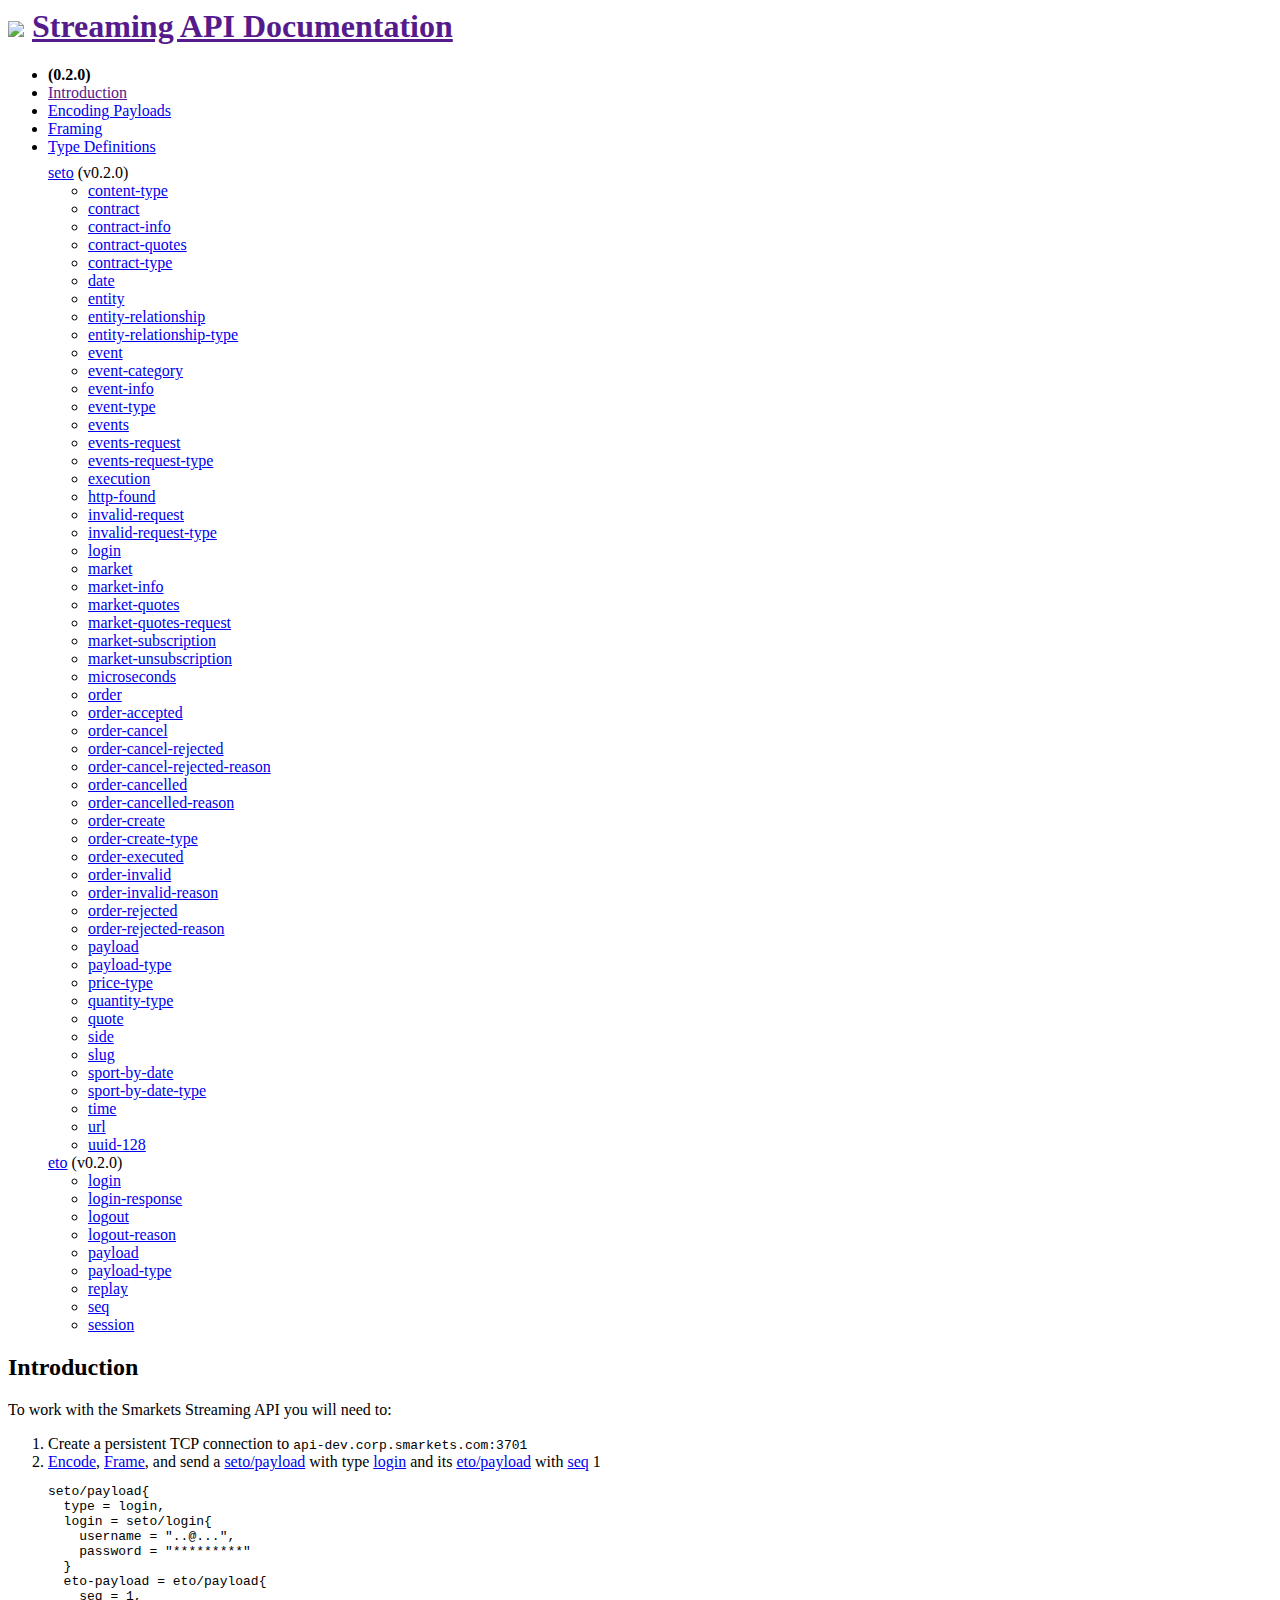
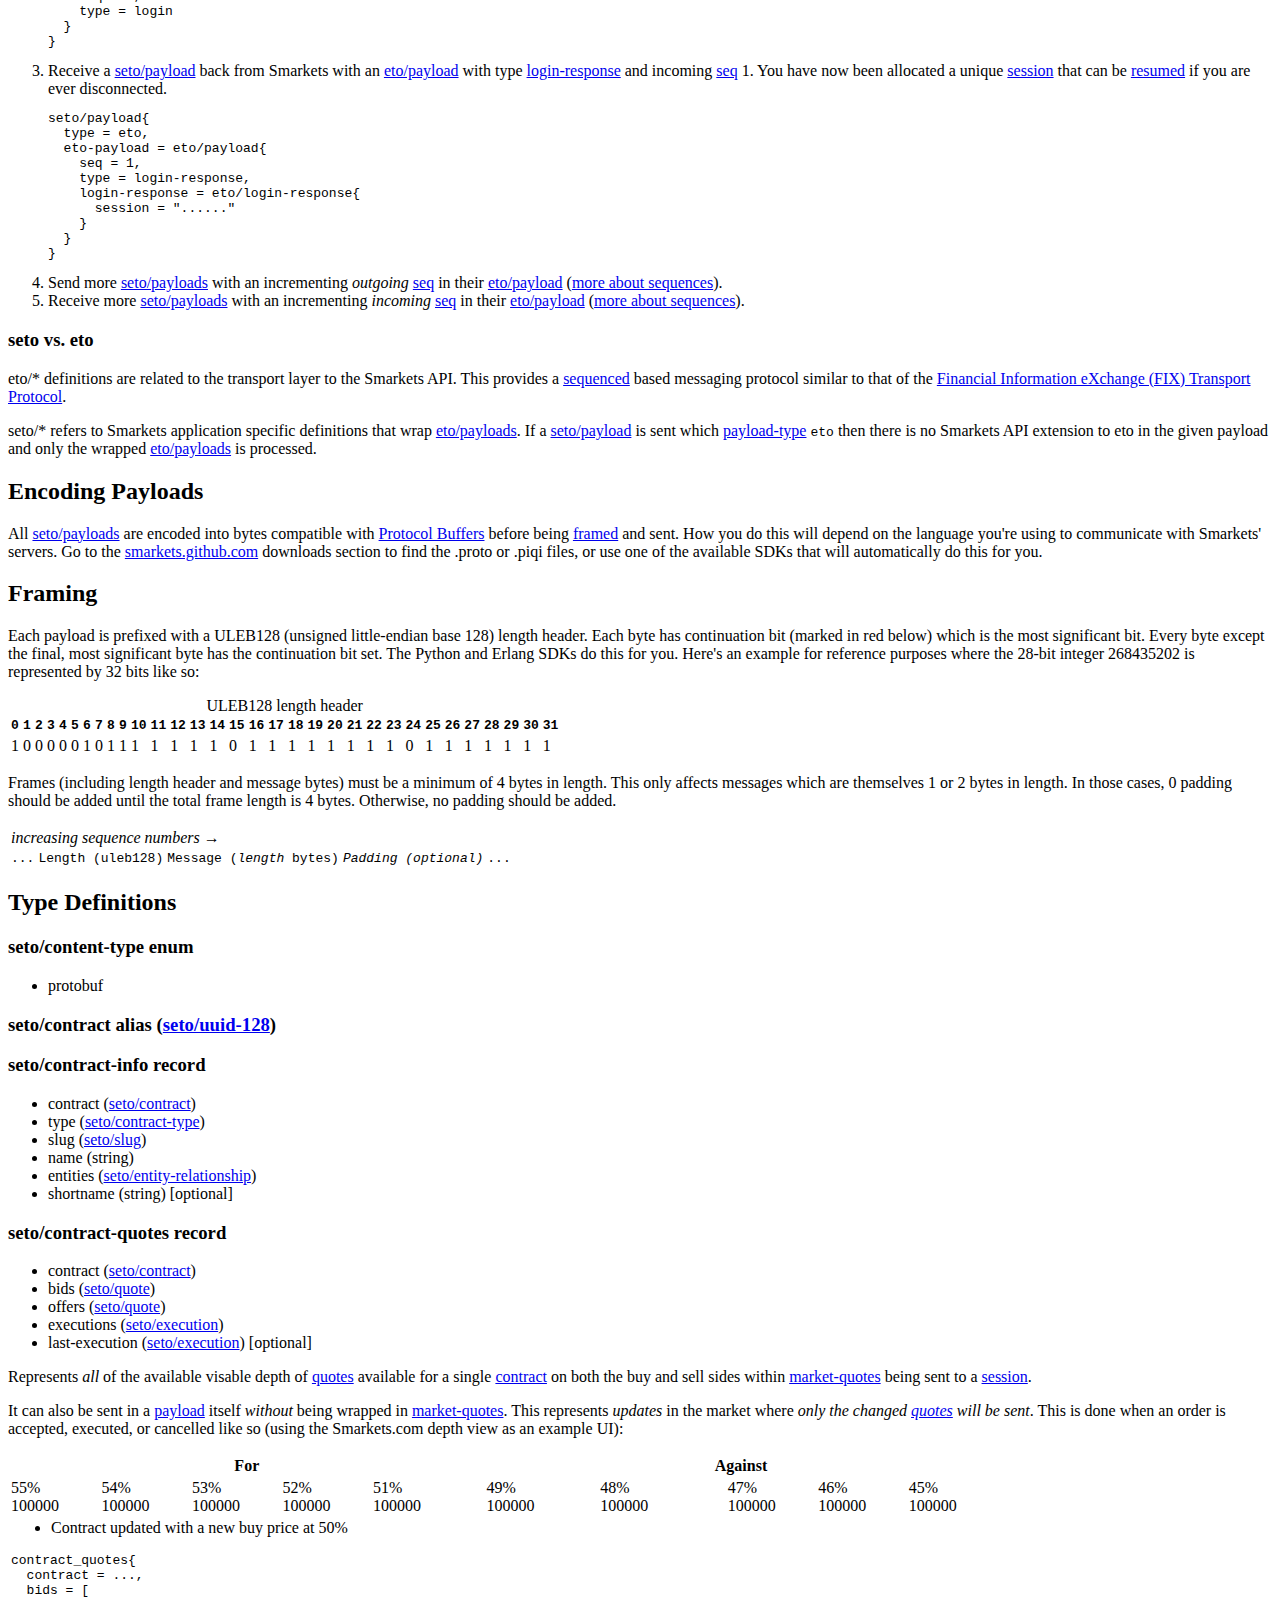
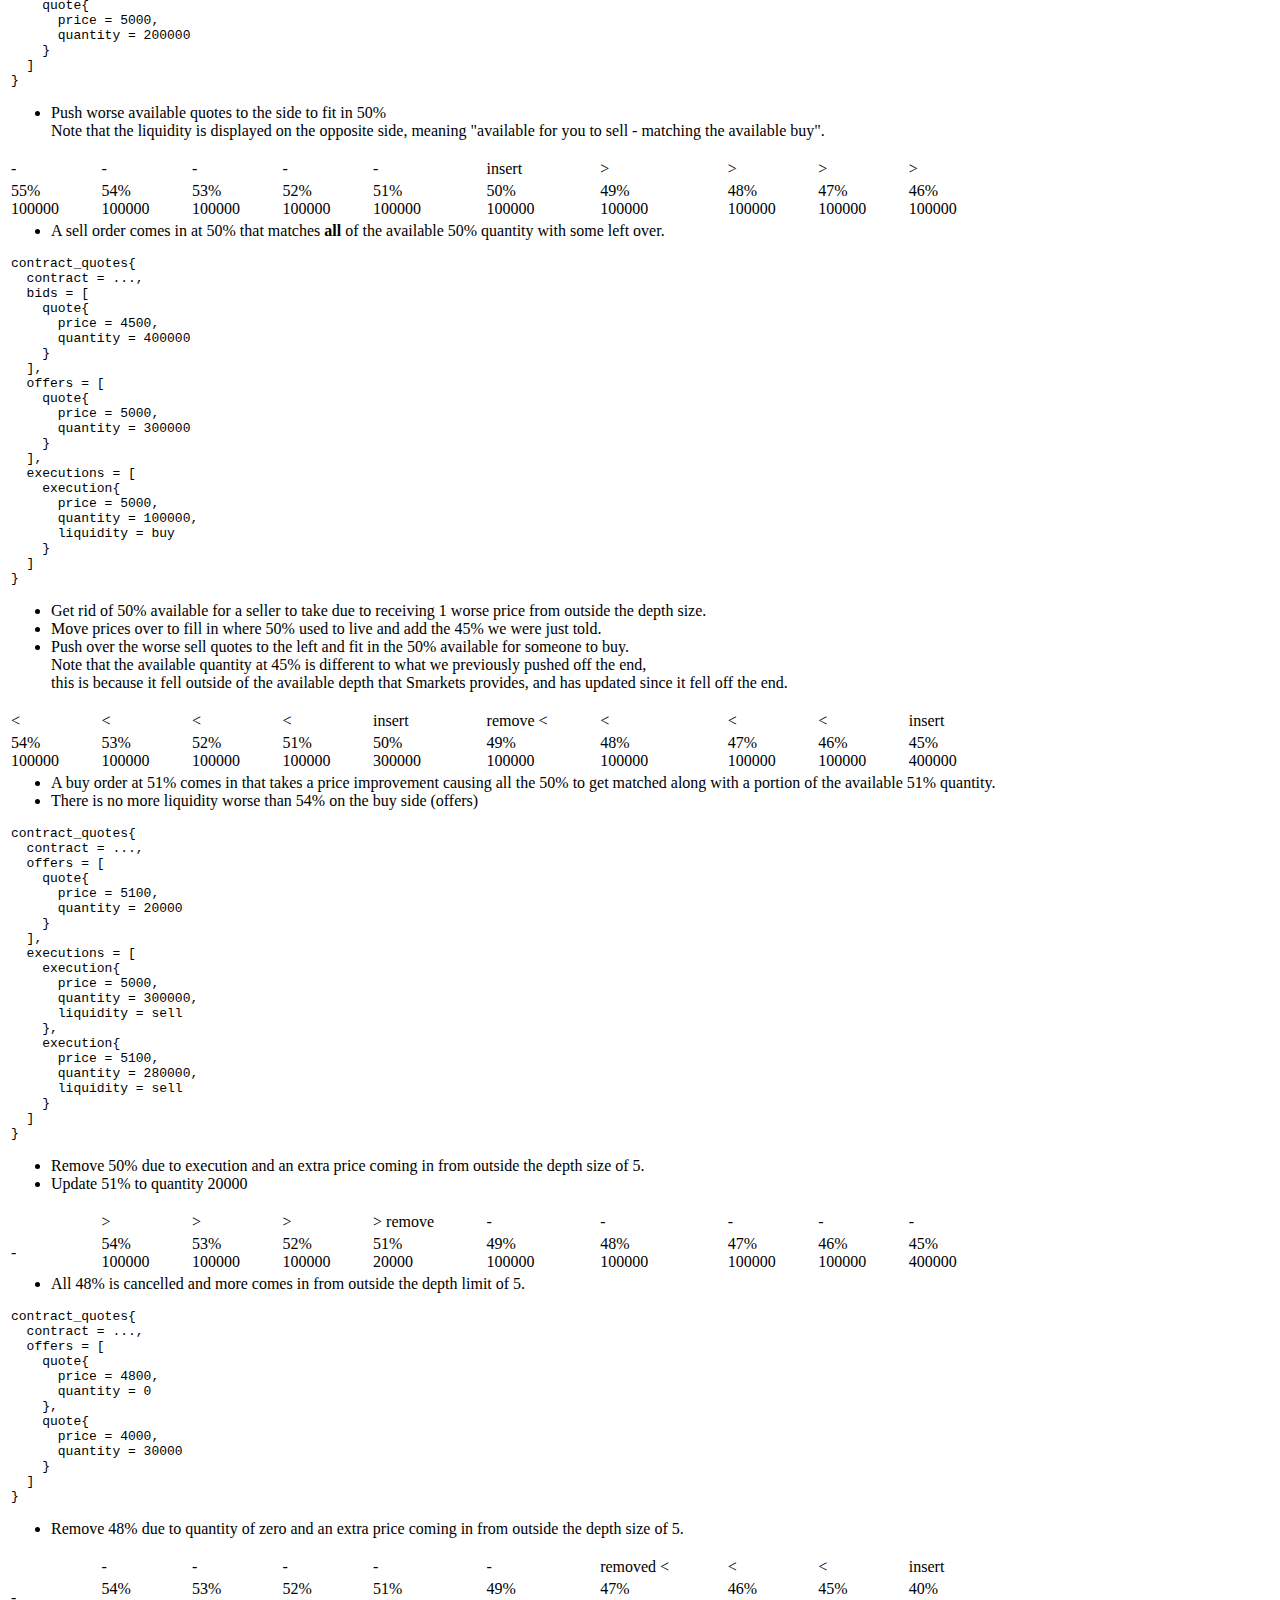
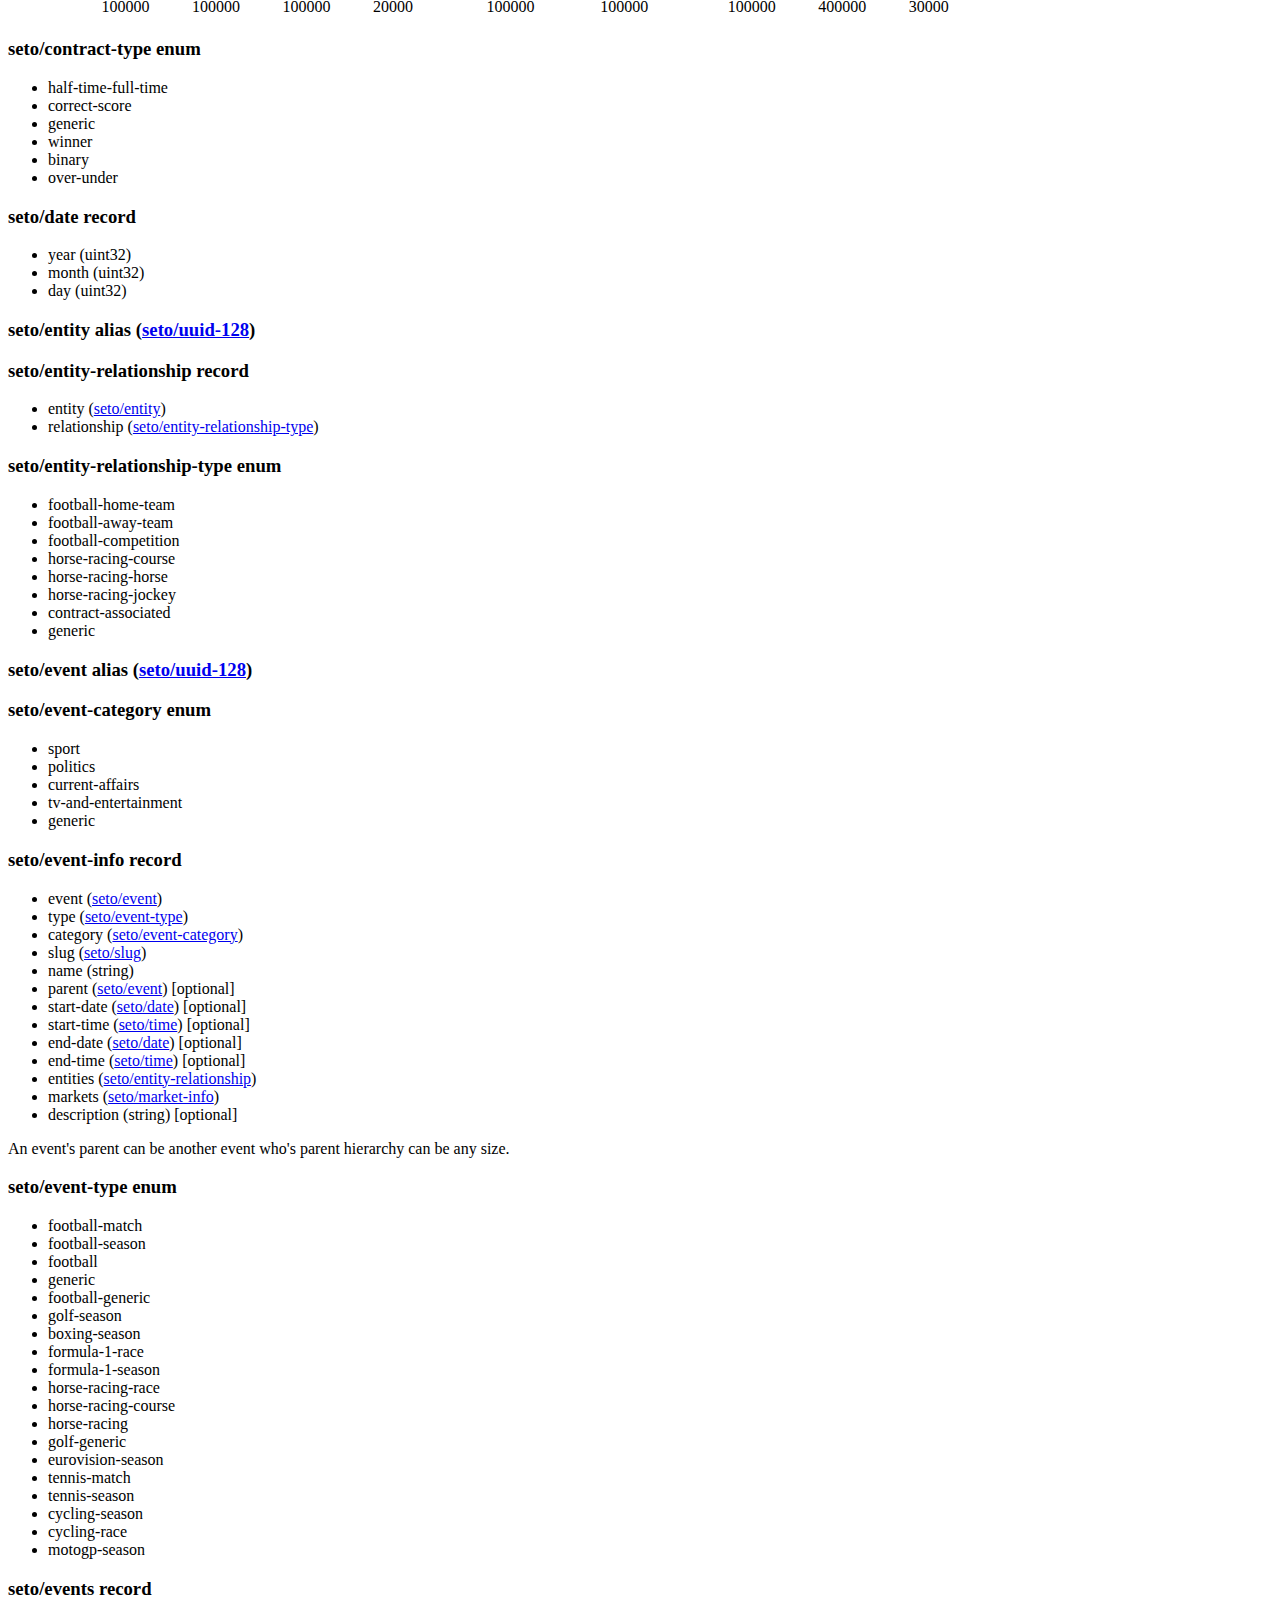
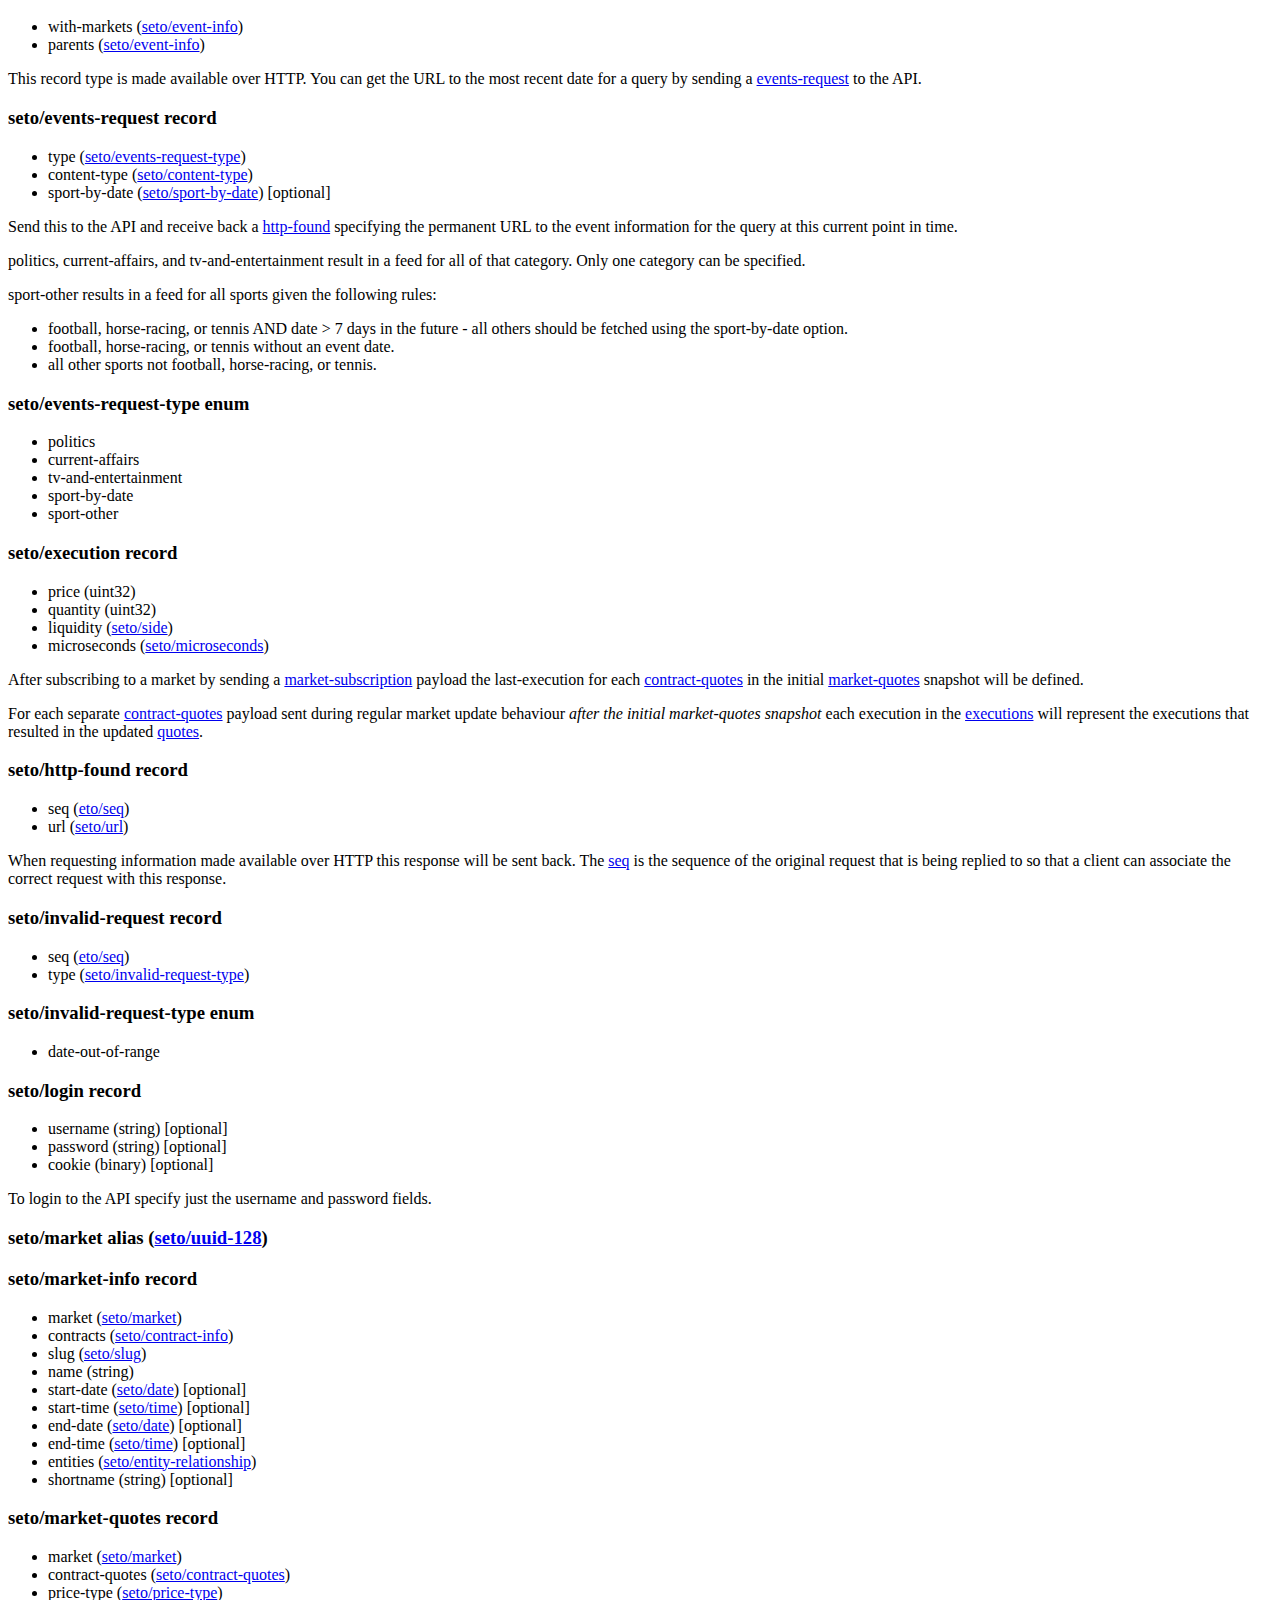
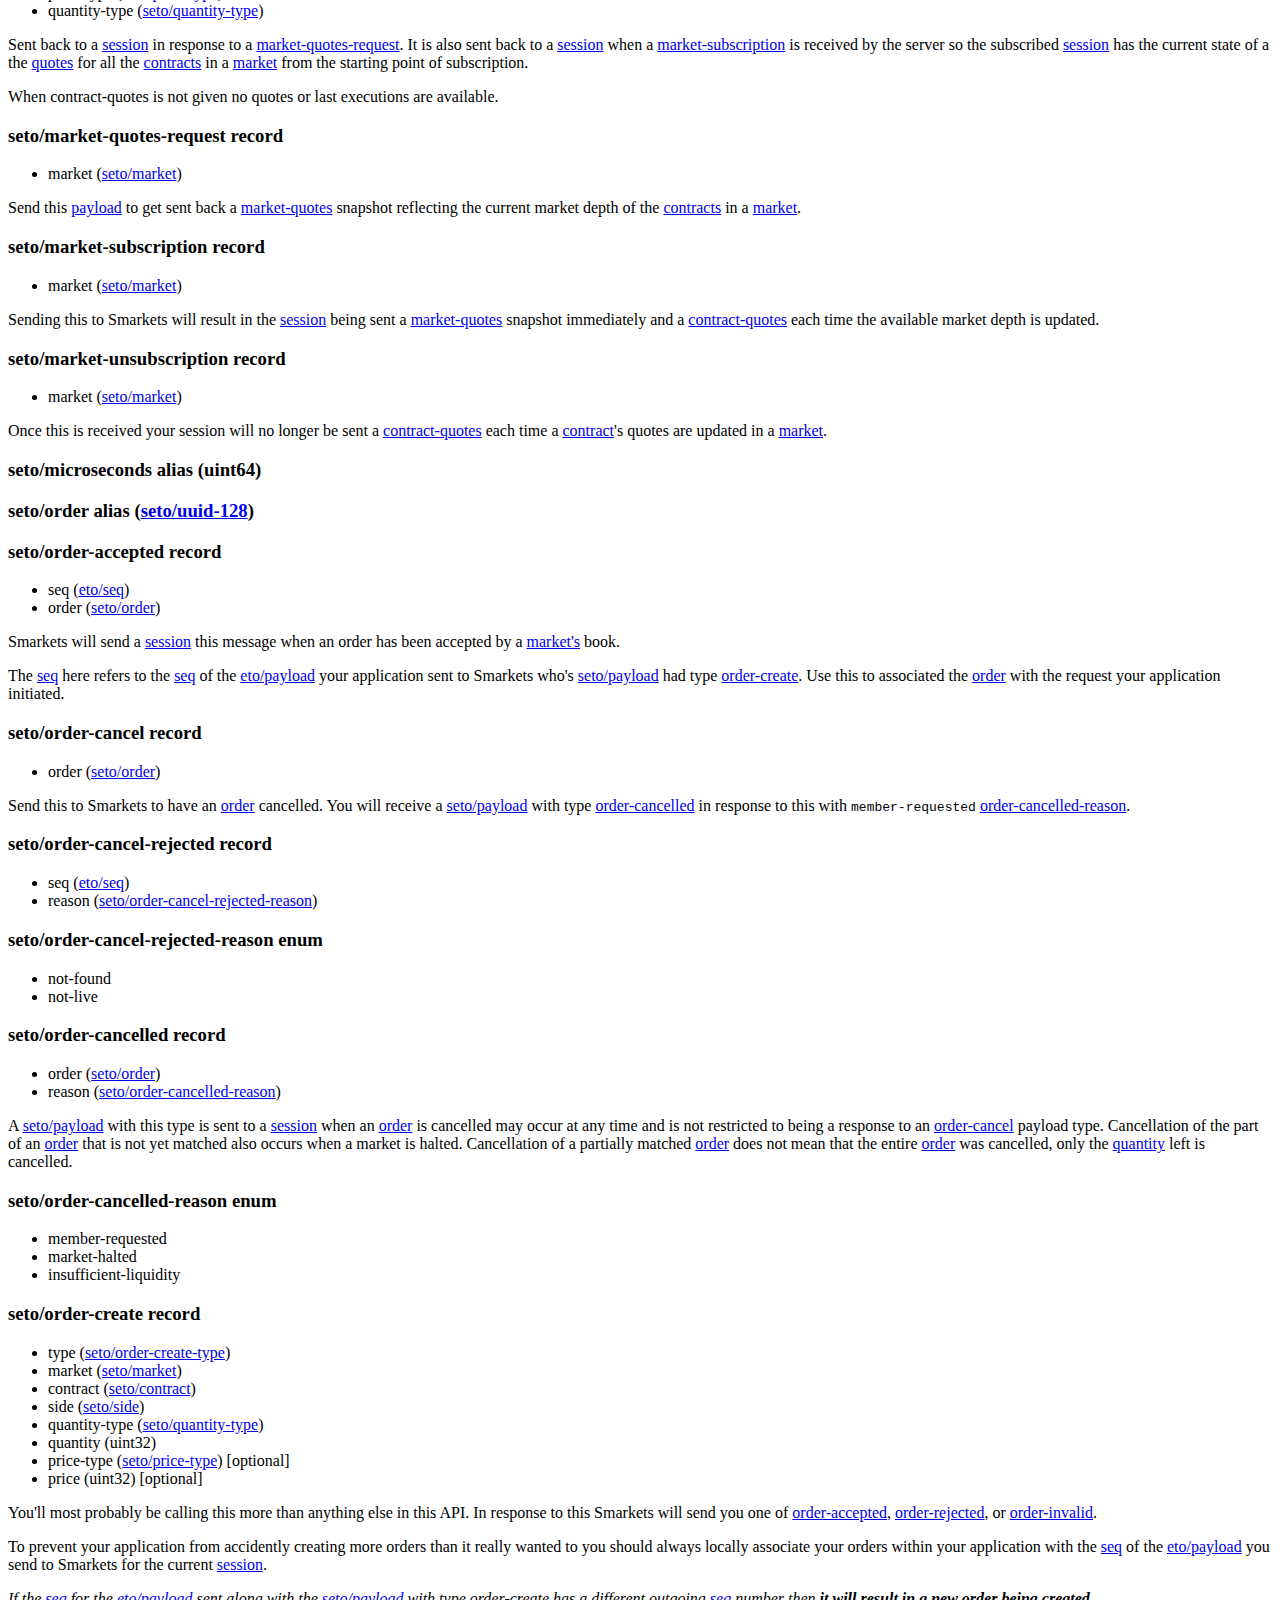
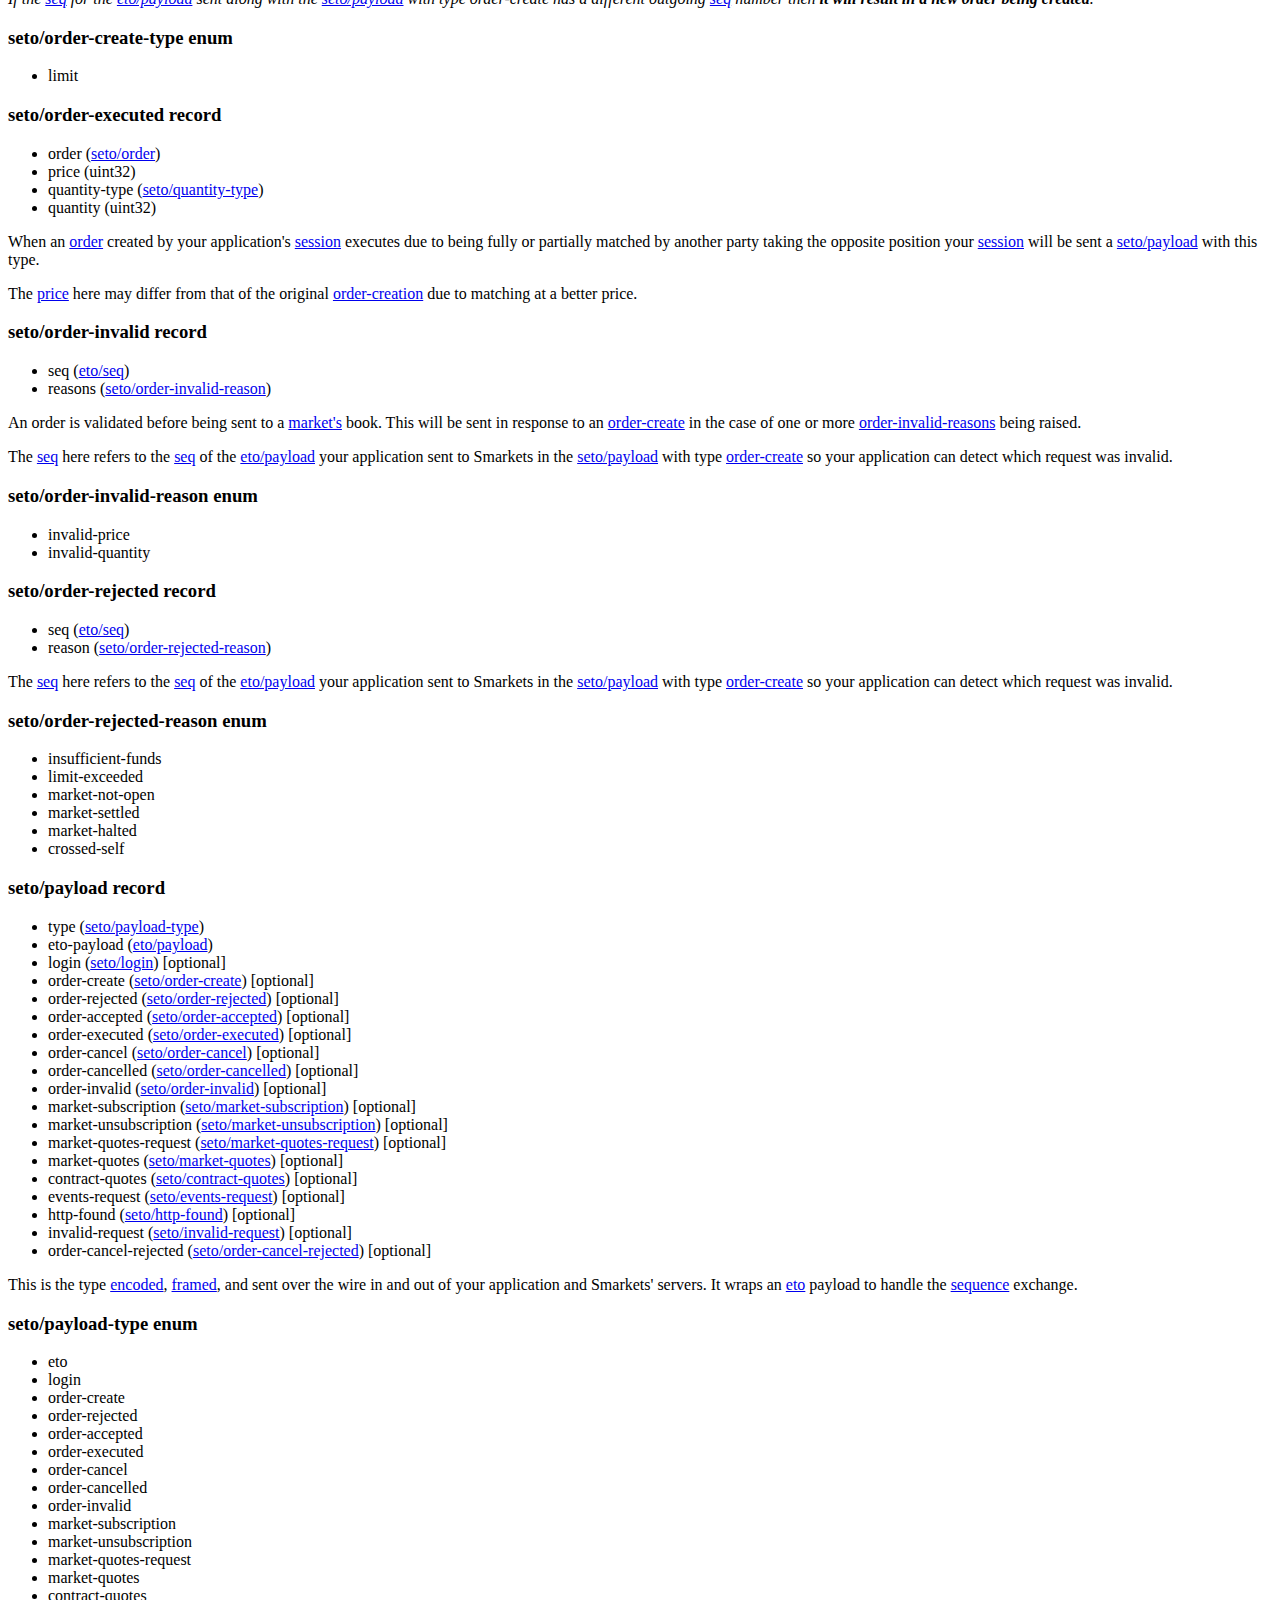
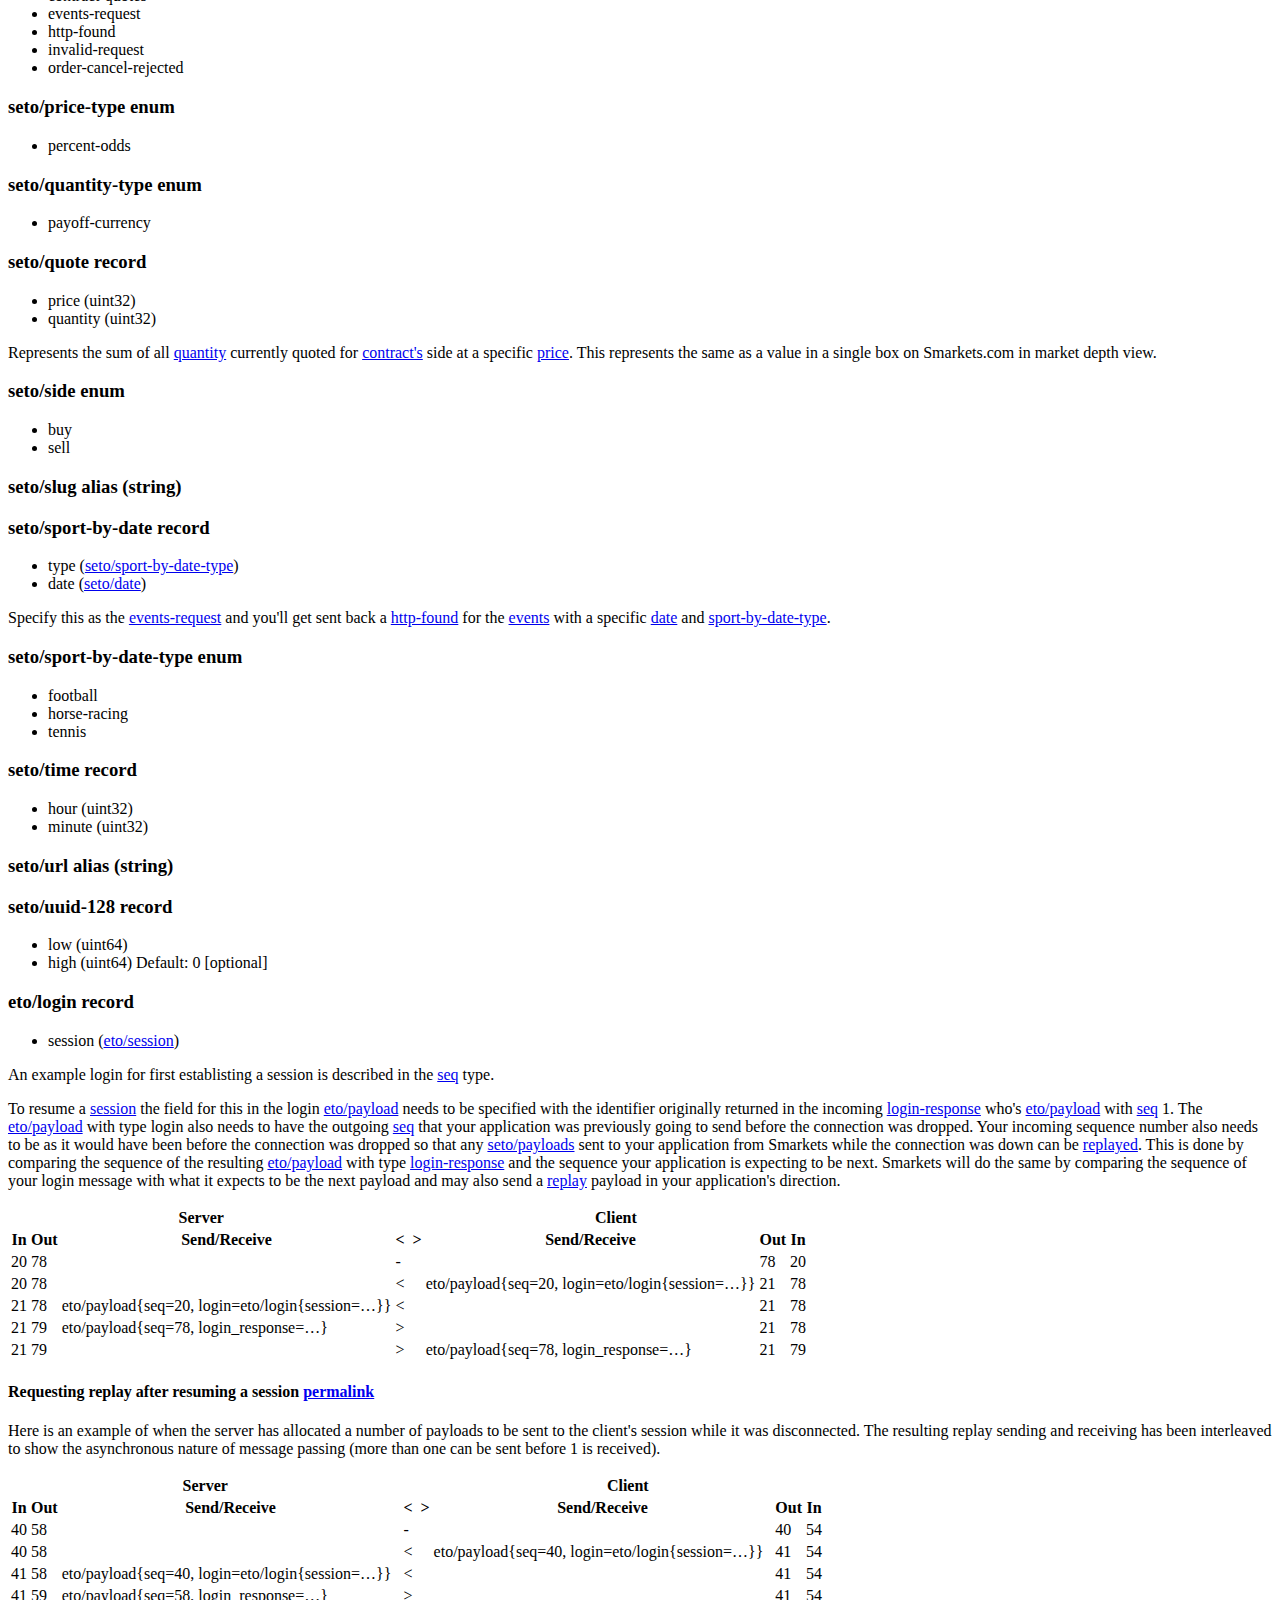
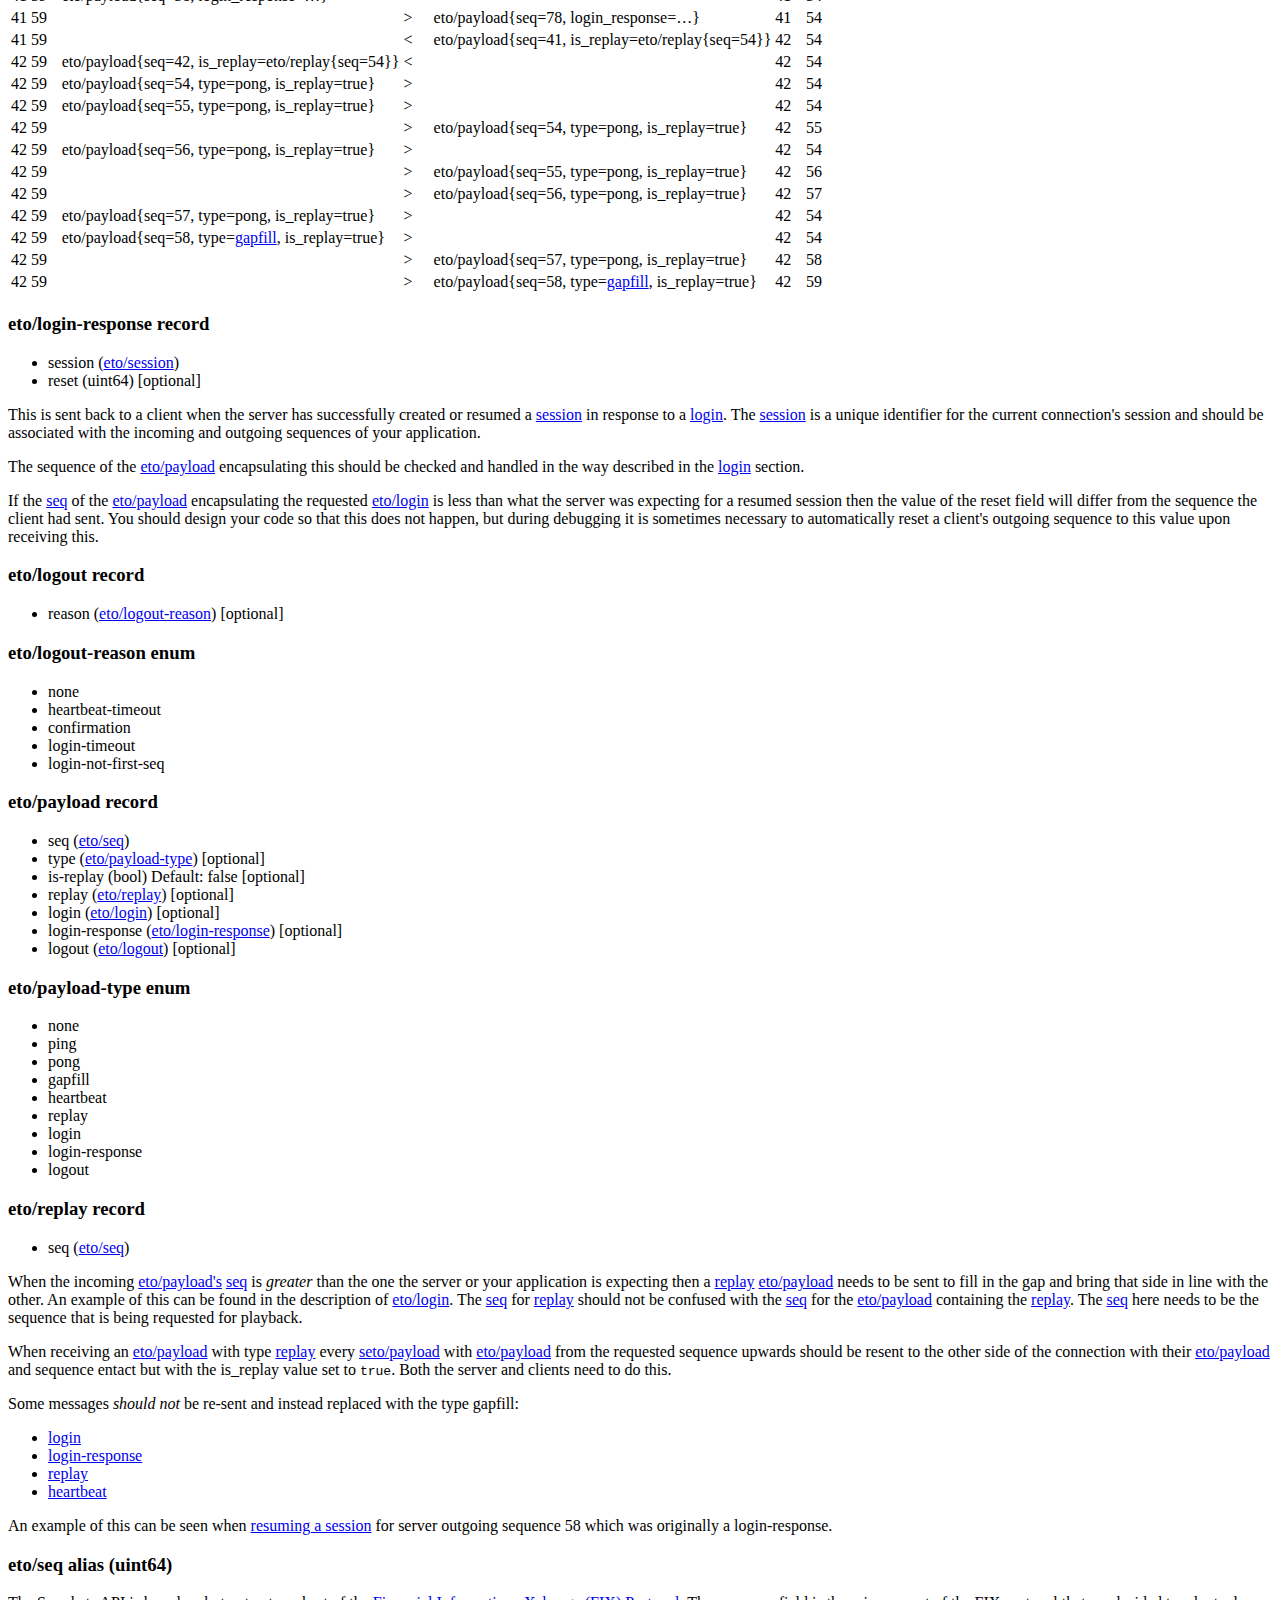
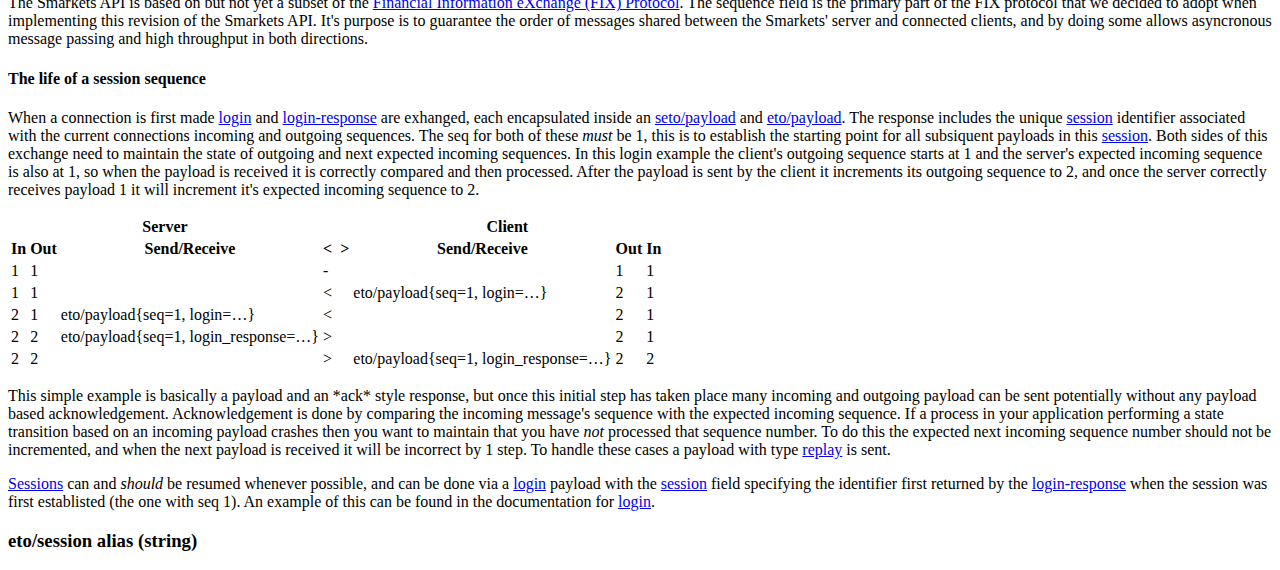
==== docs/index.html @ 901bf02f "latest docs" ====
<html lang="en">
  <head>
    <title>Documentation - Smarkets Streaming API</title>
    <meta charset="utf-8" />
    <link rel="shortcut icon" type="image/ico" href="https://d2ddi39c2rqcmy.cloudfront.net/img/favicon.602c606e.ico" /> 
    <link rel="apple-touch-icon" type="image/png" href="https://diy1dqjwmz5rw.cloudfront.net/img/apple-touch-icon.b3237f5b.png" />
    <link rel="stylesheet" type="text/css" href="style.css" />
  </head>
  <body>

    <div id="toc">
      <h1><a href="http://smarkets.github.com/"><img src="logo.gif" class="logo" /></a>
          <a href=""><span>Streaming API Documentation</span></a></h1>
      <ul>
        <li><strong>(0.2.0)</strong></li>
        <li><a href="">Introduction</a></li>
        <li><a href="#encode">Encoding Payloads</a></li>
        <li><a href="#framing">Framing</a></li>
        <li>
          <div style="margin-bottom:0.5em;"><a href="#defs">Type Definitions</a></div>
          <a href="#seto">seto</a> (v0.2.0)
          <ul>
            
            <li><a href="#seto/content-type">content-type</a></li>
            
            <li><a href="#seto/contract">contract</a></li>
            
            <li><a href="#seto/contract-info">contract-info</a></li>
            
            <li><a href="#seto/contract-quotes">contract-quotes</a></li>
            
            <li><a href="#seto/contract-type">contract-type</a></li>
            
            <li><a href="#seto/date">date</a></li>
            
            <li><a href="#seto/entity">entity</a></li>
            
            <li><a href="#seto/entity-relationship">entity-relationship</a></li>
            
            <li><a href="#seto/entity-relationship-type">entity-relationship-type</a></li>
            
            <li><a href="#seto/event">event</a></li>
            
            <li><a href="#seto/event-category">event-category</a></li>
            
            <li><a href="#seto/event-info">event-info</a></li>
            
            <li><a href="#seto/event-type">event-type</a></li>
            
            <li><a href="#seto/events">events</a></li>
            
            <li><a href="#seto/events-request">events-request</a></li>
            
            <li><a href="#seto/events-request-type">events-request-type</a></li>
            
            <li><a href="#seto/execution">execution</a></li>
            
            <li><a href="#seto/http-found">http-found</a></li>
            
            <li><a href="#seto/invalid-request">invalid-request</a></li>
            
            <li><a href="#seto/invalid-request-type">invalid-request-type</a></li>
            
            <li><a href="#seto/login">login</a></li>
            
            <li><a href="#seto/market">market</a></li>
            
            <li><a href="#seto/market-info">market-info</a></li>
            
            <li><a href="#seto/market-quotes">market-quotes</a></li>
            
            <li><a href="#seto/market-quotes-request">market-quotes-request</a></li>
            
            <li><a href="#seto/market-subscription">market-subscription</a></li>
            
            <li><a href="#seto/market-unsubscription">market-unsubscription</a></li>
            
            <li><a href="#seto/microseconds">microseconds</a></li>
            
            <li><a href="#seto/order">order</a></li>
            
            <li><a href="#seto/order-accepted">order-accepted</a></li>
            
            <li><a href="#seto/order-cancel">order-cancel</a></li>
            
            <li><a href="#seto/order-cancel-rejected">order-cancel-rejected</a></li>
            
            <li><a href="#seto/order-cancel-rejected-reason">order-cancel-rejected-reason</a></li>
            
            <li><a href="#seto/order-cancelled">order-cancelled</a></li>
            
            <li><a href="#seto/order-cancelled-reason">order-cancelled-reason</a></li>
            
            <li><a href="#seto/order-create">order-create</a></li>
            
            <li><a href="#seto/order-create-type">order-create-type</a></li>
            
            <li><a href="#seto/order-executed">order-executed</a></li>
            
            <li><a href="#seto/order-invalid">order-invalid</a></li>
            
            <li><a href="#seto/order-invalid-reason">order-invalid-reason</a></li>
            
            <li><a href="#seto/order-rejected">order-rejected</a></li>
            
            <li><a href="#seto/order-rejected-reason">order-rejected-reason</a></li>
            
            <li><a href="#seto/payload">payload</a></li>
            
            <li><a href="#seto/payload-type">payload-type</a></li>
            
            <li><a href="#seto/price-type">price-type</a></li>
            
            <li><a href="#seto/quantity-type">quantity-type</a></li>
            
            <li><a href="#seto/quote">quote</a></li>
            
            <li><a href="#seto/side">side</a></li>
            
            <li><a href="#seto/slug">slug</a></li>
            
            <li><a href="#seto/sport-by-date">sport-by-date</a></li>
            
            <li><a href="#seto/sport-by-date-type">sport-by-date-type</a></li>
            
            <li><a href="#seto/time">time</a></li>
            
            <li><a href="#seto/url">url</a></li>
            
            <li><a href="#seto/uuid-128">uuid-128</a></li>
            
          </ul>
          <a href="#eto">eto</a> (v0.2.0)
          <ul>
            
            <li><a href="#eto/login">login</a></li>
            
            <li><a href="#eto/login-response">login-response</a></li>
            
            <li><a href="#eto/logout">logout</a></li>
            
            <li><a href="#eto/logout-reason">logout-reason</a></li>
            
            <li><a href="#eto/payload">payload</a></li>
            
            <li><a href="#eto/payload-type">payload-type</a></li>
            
            <li><a href="#eto/replay">replay</a></li>
            
            <li><a href="#eto/seq">seq</a></li>
            
            <li><a href="#eto/session">session</a></li>
            
          </ul>
        </li>
      </ul>
    </div>

    <div id="content">
      <h2 class="first">Introduction</h2>
      <!--p>
      </p-->
      <p>
      To work with the Smarkets Streaming API you will need to:
      <ol class="steps">
        <li>
        Create a persistent TCP connection to <code>api-dev.corp.smarkets.com:3701</code>
        </li>
        <li>
        <a href="#encode">Encode</a>, <a href="#framing">Frame</a>, and send a <a href="#seto/payload" class="type">seto/payload</a> with type <a href="#seto/login" class="type">login</a> and its <a href="#eto/payload" class="type">eto/payload</a> with <a href="#eto/seq">seq</a> <span class="seq">1</span>
<code class="block"><pre>seto/payload{
  type = login,
  login = seto/login{
    username = "..@...",
    password = "*********"
  }
  eto-payload = eto/payload{
    seq = 1,
    type = login
  }
}</pre></code>
        </li>
        <li>
        Receive a <a href="#seto/payload" class="type">seto/payload</a> back from Smarkets with an <a href="#eto/payload" class="type">eto/payload</a> with type <a href="#eto/login-response" class="type">login-response</a> and incoming <a href="#eto/seq" class="type">seq</a> <span class="seq">1</span>. You have now been allocated a unique <a href="#eto/session" class="type">session</a> that can be <a href="#eto/login" class="type">resumed</a> if you are ever disconnected.
<code class="block"><pre>seto/payload{
  type = eto,
  eto-payload = eto/payload{
    seq = 1,
    type = login-response,
    login-response = eto/login-response{
      session = "......"
    }
  }
}</pre></code>
        </li>
        <li>
        Send more <a href="#seto/payload" class="type">seto/payloads</a> with an incrementing <em>outgoing</em> <a href="#eto/seq">seq</a> in their <a href="#eto/payload" class="type">eto/payload</a> (<a href="#eto/seq">more about sequences</a>).
        </li>
        <li>
        Receive more <a href="#seto/payload" class="type">seto/payloads</a> with an incrementing <em>incoming</em> <a href="#eto/seq">seq</a> in their <a href="#eto/payload" class="type">eto/payload</a> (<a href="#eto/seq">more about sequences</a>).
        </li>
      </ol>
      </p>
      <h3>seto vs. eto</h3>
      <p>
      eto/* definitions are related to the transport layer to the Smarkets API. This provides a <a href="#eto/seq" class="type">sequenced</a> based messaging protocol similar to that of the <a href="http://www.fixprotocol.org/">Financial Information eXchange (FIX) Transport Protocol</a>.
      </p>
      <p>
      seto/* refers to Smarkets application specific definitions that wrap <a href="#eto/payload" class="type">eto/payloads</a>. If a <a href="#seto/payload" class="type">seto/payload</a> is sent which <a href="#seto/payload-type" class="type">payload-type</a> <code>eto</code> then there is no Smarkets API extension to eto in the given payload and only the wrapped <a href="#eto/payload" class="type">eto/payloads</a> is processed.
      </p>

      <h2 id="encode">Encoding Payloads</h2>
      <p>
      All <a href="#seto/payload">seto/payloads</a> are encoded into bytes compatible with <a href="http://code.google.com/p/protobuf/">Protocol Buffers</a> before being <a href="#framing">framed</a> and sent. How you do this will depend on the language you're using to communicate with Smarkets' servers. Go to the <a href="http://smarkets.github.com/">smarkets.github.com</a> downloads section to find the .proto or .piqi files, or use one of the available SDKs that will automatically do this for you.
      </p>
      
      <h2 id="framing">Framing</h2>
      <p>
      Each payload is prefixed with a ULEB128 (unsigned little-endian
      base 128) length header. Each byte has continuation bit (marked
      in red below) which is the most significant bit. Every byte
      except the final, most significant byte has the continuation bit
      set. The Python and Erlang SDKs do this for you. Here's an example
      for reference purposes where the 28-bit integer 268435202 is represented 
      by 32 bits like so:
      </p>

      <table class="length-header">
        <caption>ULEB128 length header</caption>
        <tbody>
          <tr>
            <th class="bit"><tt>0</tt></th>
            <th class="bit"><tt>1</tt></th>
            <th class="bit"><tt>2</tt></th>
            <th class="bit"><tt>3</tt></th>
            <th class="bit"><tt>4</tt></th>
            <th class="bit"><tt>5</tt></th>
            <th class="bit"><tt>6</tt></th>
            <th class="bit byte"><tt>7</tt></th>
            <th class="bit"><tt>8</tt></th>
            <th class="bit"><tt>9</tt></th>
            <th class="bit"><tt>10</tt></th>
            <th class="bit"><tt>11</tt></th>
            <th class="bit"><tt>12</tt></th>
            <th class="bit"><tt>13</tt></th>
            <th class="bit"><tt>14</tt></th>
            <th class="bit byte"><tt>15</tt></th>
            <th class="bit"><tt>16</tt></th>
            <th class="bit"><tt>17</tt></th>
            <th class="bit"><tt>18</tt></th>
            <th class="bit"><tt>19</tt></th>
            <th class="bit"><tt>20</tt></th>
            <th class="bit"><tt>21</tt></th>
            <th class="bit"><tt>22</tt></th>
            <th class="bit byte"><tt>23</tt></th>
            <th class="bit"><tt>24</tt></th>
            <th class="bit"><tt>25</tt></th>
            <th class="bit"><tt>26</tt></th>
            <th class="bit"><tt>27</tt></th>
            <th class="bit"><tt>28</tt></th>
            <th class="bit"><tt>29</tt></th>
            <th class="bit"><tt>30</tt></th>
            <th class="bit"><tt>31</tt></th>
          </tr>
          <tr>
            <td class="continuation bit">1</td>
            <td class="bit">0</td>
            <td class="bit">0</td>
            <td class="bit">0</td>
            <td class="bit">0</td>
            <td class="bit">0</td>
            <td class="bit">1</td>
            <td class="bit byte">0</td>
            <td class="continuation bit">1</td>
            <td class="bit">1</td>
            <td class="bit">1</td>
            <td class="bit">1</td>
            <td class="bit">1</td>
            <td class="bit">1</td>
            <td class="bit">1</td>
            <td class="bit byte">0</td>
            <td class="continuation bit">1</td>
            <td class="bit">1</td>
            <td class="bit">1</td>
            <td class="bit">1</td>
            <td class="bit">1</td>
            <td class="bit">1</td>
            <td class="bit">1</td>
            <td class="bit byte">1</td>
            <td class="continuation bit">0</td>
            <td class="bit">1</td>
            <td class="bit">1</td>
            <td class="bit">1</td>
            <td class="bit">1</td>
            <td class="bit">1</td>
            <td class="bit">1</td>
            <td class="bit">1</td>
          </tr>
        </tbody>
      </table>

      <p>
      Frames (including length header and message bytes) must be a
      minimum of 4 bytes in length. This only affects messages which
      are themselves 1 or 2 bytes in length. In those cases, 0 padding
      should be added until the total frame length is 4
      bytes. Otherwise, no padding should be added.
      </p>

      <table class="frame">
        <tbody>
          <tr><td class="title" colspan="5"><i>increasing sequence numbers</i>  →</td></tr>
          <tr>
            <td class="first"><tt>...</tt></td>
            <td><tt>Length (uleb128)</tt></td>
            <td><tt>Message (<i>length</i> bytes)</tt></td>
            <td><tt><i>Padding (optional)</i></tt></td>
            <td class="last"><tt>...</tt></td>
          </tr>
        </tbody>
      </table>

      <h2 id="defs">Type Definitions</h2>
      
      <div id="seto">
      
      
      
      <div class="def">
        <h3 id="seto/content-type">
          <span class="name">seto/content-type</span>
          <span class="piqi_type">enum</span>
          
        </h4>

        

        
        <ul>
          
          <li>
          <span class="name">protobuf</span>
          
          </li>
          
        </ul>
        

        

      </div>
      
      
      
      
      
      <div class="def">
        <h3 id="seto/contract">
          <span class="name">seto/contract</span>
          <span class="piqi_type">alias</span>
          
          <span>(<a href="#seto/uuid-128" class="type">seto/uuid-128</a>)</span>

          
        </h4>

        

        

        

      </div>
      
      
      
      
      
      <div class="def">
        <h3 id="seto/contract-info">
          <span class="name">seto/contract-info</span>
          <span class="piqi_type">record</span>
          
        </h4>

        
        <ul>
          
          <li>
          <span class="name">contract</span>
          <span>(<a href="#seto/contract" class="type">seto/contract</a>)</span>

          
          
          </li>
          
          <li>
          <span class="name">type</span>
          <span>(<a href="#seto/contract-type" class="type">seto/contract-type</a>)</span>

          
          
          </li>
          
          <li>
          <span class="name">slug</span>
          <span>(<a href="#seto/slug" class="type">seto/slug</a>)</span>

          
          
          </li>
          
          <li>
          <span class="name">name</span>
          <span>(<span class="type">string</span>)</span>

          
          
          </li>
          
          <li>
          <span class="name">entities</span>
          <span>(<a href="#seto/entity-relationship" class="type">seto/entity-relationship</a>)</span>

          
          
          </li>
          
          <li>
          <span class="name">shortname</span>
          <span>(<span class="type">string</span>)</span>

          
          
          <span class="optional">[optional]</span>
          
          </li>
          
        </ul>
        

        

        

      </div>
      
      
      
      
      
      <div class="def">
        <h3 id="seto/contract-quotes">
          <span class="name">seto/contract-quotes</span>
          <span class="piqi_type">record</span>
          
        </h4>

        
        <ul>
          
          <li>
          <span class="name">contract</span>
          <span>(<a href="#seto/contract" class="type">seto/contract</a>)</span>

          
          
          </li>
          
          <li>
          <span class="name">bids</span>
          <span>(<a href="#seto/quote" class="type">seto/quote</a>)</span>

          
          
          </li>
          
          <li>
          <span class="name">offers</span>
          <span>(<a href="#seto/quote" class="type">seto/quote</a>)</span>

          
          
          </li>
          
          <li>
          <span class="name">executions</span>
          <span>(<a href="#seto/execution" class="type">seto/execution</a>)</span>

          
          
          </li>
          
          <li>
          <span class="name">last-execution</span>
          <span>(<a href="#seto/execution" class="type">seto/execution</a>)</span>

          
          
          <span class="optional">[optional]</span>
          
          </li>
          
        </ul>
        

        

        
        <div class="description"><p>
Represents <em>all</em> of the available visable depth of <a href="#seto/quote" class="type">quotes</a> available for a single <a href="#seto/contract" class="type">contract</a> on both the buy and sell sides within <a href="#seto/market-quotes" class="type">market-quotes</a> being sent to a <a href="#eto/session" class="type">session</a>.
</p>
<p>
It can also be sent in a <a href="#seto/payload" class="type">payload</a> itself <em>without</em> being wrapped in <a href="#seto/market-quotes" class="type">market-quotes</a>. This represents <em>updates</em> in the market where <em>only the changed <a href="#seto/quote" class="type">quotes</a> will be sent</em>. This is done when an order is accepted, executed, or cancelled like so (using the Smarkets.com depth view as an example UI):
</p>
<table class="depth">
  <thead>
    <th colspan="5">For</th>
    <th colspan="5">Against</th>
  </thead>
  <tbody>
    <tr>
      <td class="buy"><span class="price">55%</span><br /><span class="qty">100000</span></td>
      <td class="buy"><span class="price">54%</span><br /><span class="qty">100000</span></td>
      <td class="buy"><span class="price">53%</span><br /><span class="qty">100000</span></td>
      <td class="buy"><span class="price">52%</span><br /><span class="qty">100000</span></td>
      <td class="buy"><span class="price">51%</span><br /><span class="qty">100000</span></td>
      <td class="sell"><span class="price">49%</span><br /><span class="qty">100000</span></td>
      <td class="sell"><span class="price">48%</span><br /><span class="qty">100000</span></td>
      <td class="sell"><span class="price">47%</span><br /><span class="qty">100000</span></td>
      <td class="sell"><span class="price">46%</span><br /><span class="qty">100000</span></td>
      <td class="sell"><span class="price">45%</span><br /><span class="qty">100000</span></td>
    </tr>
    <tr>
      <td colspan="10">
        <ul>
          <li class="event">Contract updated with a new buy price at 50%</li>
        </ul>
<code><pre>
contract_quotes{
  contract = ...,
  bids = [
    quote{
      price = 5000,
      quantity = 200000
    }
  ]
}
</pre></code>
        <ul>
          <li class="event">Push worse available quotes to the side to fit in 50%
          <br />
          Note that the liquidity is displayed on the opposite side, meaning "available for you to sell - matching the available buy".
          </li>
        </ul>
      </td>
    </tr>
    <tr>
      <td>-</td>
      <td>-</td>
      <td>-</td>
      <td>-</td>
      <td>-</td>
      <td>insert</td>
      <td>&gt;</td>
      <td>&gt;</td>
      <td>&gt;</td>
      <td>&gt;</td>
    </tr>
    <tr>
      <td class="buy"><span class="price">55%</span><br /><span class="qty">100000</span></td>
      <td class="buy"><span class="price">54%</span><br /><span class="qty">100000</span></td>
      <td class="buy"><span class="price">53%</span><br /><span class="qty">100000</span></td>
      <td class="buy"><span class="price">52%</span><br /><span class="qty">100000</span></td>
      <td class="buy"><span class="price">51%</span><br /><span class="qty">100000</span></td>
      <td class="sell"><span class="price">50%</span><br /><span class="qty">100000</span></td>
      <td class="sell"><span class="price">49%</span><br /><span class="qty">100000</span></td>
      <td class="sell"><span class="price">48%</span><br /><span class="qty">100000</span></td>
      <td class="sell"><span class="price">47%</span><br /><span class="qty">100000</span></td>
      <td class="sell"><span class="price">46%</span><br /><span class="qty">100000</span></td>
    </tr>
    <tr>
      <td colspan="10">
        <ul>
          <li class="event">A sell order comes in at 50% that matches <strong>all</strong> of the available 50% quantity with some left over.</li>
        </ul>
<code><pre>
contract_quotes{
  contract = ...,
  bids = [
    quote{
      price = 4500,
      quantity = 400000
    }
  ],
  offers = [
    quote{
      price = 5000,
      quantity = 300000
    }
  ],
  executions = [
    execution{
      price = 5000,
      quantity = 100000,
      liquidity = buy
    }
  ]
}
</pre></code>
        <ul>
        <li class="event">Get rid of 50% available for a seller to take due to receiving 1 worse price from outside the depth size.</li>
        <li class="event">Move prices over to fill in where 50% used to live and add the 45% we were just told.</li>
        <li class="event">
          Push over the worse sell quotes to the left and fit in the 50% available for someone to buy.
          <br />
          Note that the available quantity at 45% is different to what we previously pushed off the end,<br />
          this is because it fell outside of the available depth that Smarkets provides, and has updated since it fell off the end.
          </li>

        </ul>
      </td>
    </tr>
    <tr>
      <td>&lt;</td>
      <td>&lt;</td>
      <td>&lt;</td>
      <td>&lt;</td>
      <td>insert</td>
      <td>remove &lt;</td>
      <td>&lt;</td>
      <td>&lt;</td>
      <td>&lt;</td>
      <td>insert</td>
    </tr>
    <tr>
      <td class="buy"><span class="price">54%</span><br /><span class="qty">100000</span></td>
      <td class="buy"><span class="price">53%</span><br /><span class="qty">100000</span></td>
      <td class="buy"><span class="price">52%</span><br /><span class="qty">100000</span></td>
      <td class="buy"><span class="price">51%</span><br /><span class="qty">100000</span></td>
      <td class="buy"><span class="price">50%</span><br /><span class="qty">300000</span></td>
      <td class="sell"><span class="price">49%</span><br /><span class="qty">100000</span></td>
      <td class="sell"><span class="price">48%</span><br /><span class="qty">100000</span></td>
      <td class="sell"><span class="price">47%</span><br /><span class="qty">100000</span></td>
      <td class="sell"><span class="price">46%</span><br /><span class="qty">100000</span></td>
      <td class="sell"><span class="price">45%</span><br /><span class="qty">400000</span></td>
    </tr>
    <tr>
      <td colspan="10">
        <ul>
          <li class="event">A buy order at 51% comes in that takes a price improvement causing all the 50% to get matched along with a portion of the available 51% quantity.</li>
          <li class="event">There is no more liquidity worse than 54% on the buy side (offers)</li>
        </ul>
<code><pre>
contract_quotes{
  contract = ...,
  offers = [
    quote{
      price = 5100,
      quantity = 20000
    }
  ],
  executions = [
    execution{
      price = 5000,
      quantity = 300000,
      liquidity = sell
    },
    execution{
      price = 5100,
      quantity = 280000,
      liquidity = sell
    }
  ]
}
</pre></code>
        <ul>
          <li class="event">Remove 50% due to execution and an extra price coming in from outside the depth size of 5.</li>
          <li class="event">Update 51% to quantity 20000</li>
        </ul>
      </td>
    </tr>
    <tr>
      <td></td>
      <td>&gt;</td>
      <td>&gt;</td>
      <td>&gt;</td>
      <td>&gt; remove</td>
      <td>-</td>
      <td>-</td>
      <td>-</td>
      <td>-</td>
      <td>-</td>
    </tr>
    <tr>
      <td class="buy">-</td>
      <td class="buy"><span class="price">54%</span><br /><span class="qty">100000</span></td>
      <td class="buy"><span class="price">53%</span><br /><span class="qty">100000</span></td>
      <td class="buy"><span class="price">52%</span><br /><span class="qty">100000</span></td>
      <td class="buy"><span class="price">51%</span><br /><span class="qty">20000</span></td>
      <td class="sell"><span class="price">49%</span><br /><span class="qty">100000</span></td>
      <td class="sell"><span class="price">48%</span><br /><span class="qty">100000</span></td>
      <td class="sell"><span class="price">47%</span><br /><span class="qty">100000</span></td>
      <td class="sell"><span class="price">46%</span><br /><span class="qty">100000</span></td>
      <td class="sell"><span class="price">45%</span><br /><span class="qty">400000</span></td>
    </tr>
    <tr>
      <td colspan="10">
        <ul>
          <li class="event">All 48% is cancelled and more comes in from outside the depth limit of 5.</li>
        </ul>
<code><pre>
contract_quotes{
  contract = ...,
  offers = [
    quote{
      price = 4800,
      quantity = 0
    },
    quote{
      price = 4000,
      quantity = 30000
    }
  ]
}
</pre></code>
        <ul>
          <li class="event">Remove 48% due to quantity of zero and an extra price coming in from outside the depth size of 5.</li>
        </ul>
      </td>
    </tr>
    <tr>
      <td></td>
      <td>-</td>
      <td>-</td>
      <td>-</td>
      <td>-</td>
      <td>-</td>
      <td>removed &lt;</td>
      <td>&lt;</td>
      <td>&lt;</td>
      <td>insert</td>
    </tr>
    <tr>
      <td class="buy">-</td>
      <td class="buy"><span class="price">54%</span><br /><span class="qty">100000</span></td>
      <td class="buy"><span class="price">53%</span><br /><span class="qty">100000</span></td>
      <td class="buy"><span class="price">52%</span><br /><span class="qty">100000</span></td>
      <td class="buy"><span class="price">51%</span><br /><span class="qty">20000</span></td>
      <td class="sell"><span class="price">49%</span><br /><span class="qty">100000</span></td>
      <td class="sell"><span class="price">47%</span><br /><span class="qty">100000</span></td>
      <td class="sell"><span class="price">46%</span><br /><span class="qty">100000</span></td>
      <td class="sell"><span class="price">45%</span><br /><span class="qty">400000</span></td>
      <td class="sell"><span class="price">40%</span><br /><span class="qty">30000</span></td>
    </tr>
  </tbody>
</table>
</div>
        

      </div>
      
      
      
      
      
      <div class="def">
        <h3 id="seto/contract-type">
          <span class="name">seto/contract-type</span>
          <span class="piqi_type">enum</span>
          
        </h4>

        

        
        <ul>
          
          <li>
          <span class="name">half-time-full-time</span>
          
          </li>
          
          <li>
          <span class="name">correct-score</span>
          
          </li>
          
          <li>
          <span class="name">generic</span>
          
          </li>
          
          <li>
          <span class="name">winner</span>
          
          </li>
          
          <li>
          <span class="name">binary</span>
          
          </li>
          
          <li>
          <span class="name">over-under</span>
          
          </li>
          
        </ul>
        

        

      </div>
      
      
      
      
      
      <div class="def">
        <h3 id="seto/date">
          <span class="name">seto/date</span>
          <span class="piqi_type">record</span>
          
        </h4>

        
        <ul>
          
          <li>
          <span class="name">year</span>
          <span>(<span class="type">uint32</span>)</span>

          
          
          </li>
          
          <li>
          <span class="name">month</span>
          <span>(<span class="type">uint32</span>)</span>

          
          
          </li>
          
          <li>
          <span class="name">day</span>
          <span>(<span class="type">uint32</span>)</span>

          
          
          </li>
          
        </ul>
        

        

        

      </div>
      
      
      
      
      
      <div class="def">
        <h3 id="seto/entity">
          <span class="name">seto/entity</span>
          <span class="piqi_type">alias</span>
          
          <span>(<a href="#seto/uuid-128" class="type">seto/uuid-128</a>)</span>

          
        </h4>

        

        

        

      </div>
      
      
      
      
      
      <div class="def">
        <h3 id="seto/entity-relationship">
          <span class="name">seto/entity-relationship</span>
          <span class="piqi_type">record</span>
          
        </h4>

        
        <ul>
          
          <li>
          <span class="name">entity</span>
          <span>(<a href="#seto/entity" class="type">seto/entity</a>)</span>

          
          
          </li>
          
          <li>
          <span class="name">relationship</span>
          <span>(<a href="#seto/entity-relationship-type" class="type">seto/entity-relationship-type</a>)</span>

          
          
          </li>
          
        </ul>
        

        

        

      </div>
      
      
      
      
      
      <div class="def">
        <h3 id="seto/entity-relationship-type">
          <span class="name">seto/entity-relationship-type</span>
          <span class="piqi_type">enum</span>
          
        </h4>

        

        
        <ul>
          
          <li>
          <span class="name">football-home-team</span>
          
          </li>
          
          <li>
          <span class="name">football-away-team</span>
          
          </li>
          
          <li>
          <span class="name">football-competition</span>
          
          </li>
          
          <li>
          <span class="name">horse-racing-course</span>
          
          </li>
          
          <li>
          <span class="name">horse-racing-horse</span>
          
          </li>
          
          <li>
          <span class="name">horse-racing-jockey</span>
          
          </li>
          
          <li>
          <span class="name">contract-associated</span>
          
          </li>
          
          <li>
          <span class="name">generic</span>
          
          </li>
          
        </ul>
        

        

      </div>
      
      
      
      
      
      <div class="def">
        <h3 id="seto/event">
          <span class="name">seto/event</span>
          <span class="piqi_type">alias</span>
          
          <span>(<a href="#seto/uuid-128" class="type">seto/uuid-128</a>)</span>

          
        </h4>

        

        

        

      </div>
      
      
      
      
      
      <div class="def">
        <h3 id="seto/event-category">
          <span class="name">seto/event-category</span>
          <span class="piqi_type">enum</span>
          
        </h4>

        

        
        <ul>
          
          <li>
          <span class="name">sport</span>
          
          </li>
          
          <li>
          <span class="name">politics</span>
          
          </li>
          
          <li>
          <span class="name">current-affairs</span>
          
          </li>
          
          <li>
          <span class="name">tv-and-entertainment</span>
          
          </li>
          
          <li>
          <span class="name">generic</span>
          
          </li>
          
        </ul>
        

        

      </div>
      
      
      
      
      
      <div class="def">
        <h3 id="seto/event-info">
          <span class="name">seto/event-info</span>
          <span class="piqi_type">record</span>
          
        </h4>

        
        <ul>
          
          <li>
          <span class="name">event</span>
          <span>(<a href="#seto/event" class="type">seto/event</a>)</span>

          
          
          </li>
          
          <li>
          <span class="name">type</span>
          <span>(<a href="#seto/event-type" class="type">seto/event-type</a>)</span>

          
          
          </li>
          
          <li>
          <span class="name">category</span>
          <span>(<a href="#seto/event-category" class="type">seto/event-category</a>)</span>

          
          
          </li>
          
          <li>
          <span class="name">slug</span>
          <span>(<a href="#seto/slug" class="type">seto/slug</a>)</span>

          
          
          </li>
          
          <li>
          <span class="name">name</span>
          <span>(<span class="type">string</span>)</span>

          
          
          </li>
          
          <li>
          <span class="name">parent</span>
          <span>(<a href="#seto/event" class="type">seto/event</a>)</span>

          
          
          <span class="optional">[optional]</span>
          
          </li>
          
          <li>
          <span class="name">start-date</span>
          <span>(<a href="#seto/date" class="type">seto/date</a>)</span>

          
          
          <span class="optional">[optional]</span>
          
          </li>
          
          <li>
          <span class="name">start-time</span>
          <span>(<a href="#seto/time" class="type">seto/time</a>)</span>

          
          
          <span class="optional">[optional]</span>
          
          </li>
          
          <li>
          <span class="name">end-date</span>
          <span>(<a href="#seto/date" class="type">seto/date</a>)</span>

          
          
          <span class="optional">[optional]</span>
          
          </li>
          
          <li>
          <span class="name">end-time</span>
          <span>(<a href="#seto/time" class="type">seto/time</a>)</span>

          
          
          <span class="optional">[optional]</span>
          
          </li>
          
          <li>
          <span class="name">entities</span>
          <span>(<a href="#seto/entity-relationship" class="type">seto/entity-relationship</a>)</span>

          
          
          </li>
          
          <li>
          <span class="name">markets</span>
          <span>(<a href="#seto/market-info" class="type">seto/market-info</a>)</span>

          
          
          </li>
          
          <li>
          <span class="name">description</span>
          <span>(<span class="type">string</span>)</span>

          
          
          <span class="optional">[optional]</span>
          
          </li>
          
        </ul>
        

        

        
        <div class="description"><p>
An event's parent can be another event who's parent hierarchy can be any size.
</p>
</div>
        

      </div>
      
      
      
      
      
      <div class="def">
        <h3 id="seto/event-type">
          <span class="name">seto/event-type</span>
          <span class="piqi_type">enum</span>
          
        </h4>

        

        
        <ul>
          
          <li>
          <span class="name">football-match</span>
          
          </li>
          
          <li>
          <span class="name">football-season</span>
          
          </li>
          
          <li>
          <span class="name">football</span>
          
          </li>
          
          <li>
          <span class="name">generic</span>
          
          </li>
          
          <li>
          <span class="name">football-generic</span>
          
          </li>
          
          <li>
          <span class="name">golf-season</span>
          
          </li>
          
          <li>
          <span class="name">boxing-season</span>
          
          </li>
          
          <li>
          <span class="name">formula-1-race</span>
          
          </li>
          
          <li>
          <span class="name">formula-1-season</span>
          
          </li>
          
          <li>
          <span class="name">horse-racing-race</span>
          
          </li>
          
          <li>
          <span class="name">horse-racing-course</span>
          
          </li>
          
          <li>
          <span class="name">horse-racing</span>
          
          </li>
          
          <li>
          <span class="name">golf-generic</span>
          
          </li>
          
          <li>
          <span class="name">eurovision-season</span>
          
          </li>
          
          <li>
          <span class="name">tennis-match</span>
          
          </li>
          
          <li>
          <span class="name">tennis-season</span>
          
          </li>
          
          <li>
          <span class="name">cycling-season</span>
          
          </li>
          
          <li>
          <span class="name">cycling-race</span>
          
          </li>
          
          <li>
          <span class="name">motogp-season</span>
          
          </li>
          
        </ul>
        

        

      </div>
      
      
      
      
      
      <div class="def">
        <h3 id="seto/events">
          <span class="name">seto/events</span>
          <span class="piqi_type">record</span>
          
        </h4>

        
        <ul>
          
          <li>
          <span class="name">with-markets</span>
          <span>(<a href="#seto/event-info" class="type">seto/event-info</a>)</span>

          
          
          </li>
          
          <li>
          <span class="name">parents</span>
          <span>(<a href="#seto/event-info" class="type">seto/event-info</a>)</span>

          
          
          </li>
          
        </ul>
        

        

        
        <div class="description"><p>
This record type is made available over HTTP. You can get the URL to the most recent date for a query by sending a <a href="#seto/events-request" class="type">events-request</a> to the API.
</p>
</div>
        

      </div>
      
      
      
      
      
      <div class="def">
        <h3 id="seto/events-request">
          <span class="name">seto/events-request</span>
          <span class="piqi_type">record</span>
          
        </h4>

        
        <ul>
          
          <li>
          <span class="name">type</span>
          <span>(<a href="#seto/events-request-type" class="type">seto/events-request-type</a>)</span>

          
          
          </li>
          
          <li>
          <span class="name">content-type</span>
          <span>(<a href="#seto/content-type" class="type">seto/content-type</a>)</span>

          
          
          </li>
          
          <li>
          <span class="name">sport-by-date</span>
          <span>(<a href="#seto/sport-by-date" class="type">seto/sport-by-date</a>)</span>

          
          
          <span class="optional">[optional]</span>
          
          </li>
          
        </ul>
        

        

        
        <div class="description"><p>
Send this to the API and receive back a <a href="#seto/http-found" class="type">http-found</a> specifying the permanent URL to the event information for the query at this current point in time.
</p>
<p>
politics, current-affairs, and tv-and-entertainment result in a feed for all of that category. Only one category can be specified.
</p>
<p>
sport-other results in a feed for all sports given the following rules:
<ul>
  <li>football, horse-racing, or tennis AND date &gt; 7 days in the future - all others should be fetched using the sport-by-date option.</li>
  <li>football, horse-racing, or tennis without an event date.</li>
  <li>all other sports not football, horse-racing, or tennis.</li>
</ul>
</p>
</div>
        

      </div>
      
      
      
      
      
      <div class="def">
        <h3 id="seto/events-request-type">
          <span class="name">seto/events-request-type</span>
          <span class="piqi_type">enum</span>
          
        </h4>

        

        
        <ul>
          
          <li>
          <span class="name">politics</span>
          
          </li>
          
          <li>
          <span class="name">current-affairs</span>
          
          </li>
          
          <li>
          <span class="name">tv-and-entertainment</span>
          
          </li>
          
          <li>
          <span class="name">sport-by-date</span>
          
          </li>
          
          <li>
          <span class="name">sport-other</span>
          
          </li>
          
        </ul>
        

        

      </div>
      
      
      
      
      
      <div class="def">
        <h3 id="seto/execution">
          <span class="name">seto/execution</span>
          <span class="piqi_type">record</span>
          
        </h4>

        
        <ul>
          
          <li>
          <span class="name">price</span>
          <span>(<span class="type">uint32</span>)</span>

          
          
          </li>
          
          <li>
          <span class="name">quantity</span>
          <span>(<span class="type">uint32</span>)</span>

          
          
          </li>
          
          <li>
          <span class="name">liquidity</span>
          <span>(<a href="#seto/side" class="type">seto/side</a>)</span>

          
          
          </li>
          
          <li>
          <span class="name">microseconds</span>
          <span>(<a href="#seto/microseconds" class="type">seto/microseconds</a>)</span>

          
          
          </li>
          
        </ul>
        

        

        
        <div class="description"><p>
After subscribing to a market by sending a <a href="#seto/market-subscription" class="type">market-subscription</a> payload the <span class="field">last-execution</span> for each <a href="#seto/contract-quotes" class="type">contract-quotes</a> in the initial <a href="#seto/market-quotes" class="type">market-quotes</a> snapshot will be defined.
</p>
<p>
For each separate <a href="#seto/contract-quotes" class="type">contract-quotes</a> payload sent during regular market update behaviour <em>after the initial <span class="type">market-quotes</span> snapshot</em> each <span class="type">execution</span> in the <a href="#seto/execution" class="type">executions</a> will represent the executions that resulted in the updated <a href="#seto/quote" class="type">quotes</a>.
</p>
</div>
        

      </div>
      
      
      
      
      
      <div class="def">
        <h3 id="seto/http-found">
          <span class="name">seto/http-found</span>
          <span class="piqi_type">record</span>
          
        </h4>

        
        <ul>
          
          <li>
          <span class="name">seq</span>
          <span>(<a href="#eto/seq" class="type">eto/seq</a>)</span>

          
          
          </li>
          
          <li>
          <span class="name">url</span>
          <span>(<a href="#seto/url" class="type">seto/url</a>)</span>

          
          
          </li>
          
        </ul>
        

        

        
        <div class="description"><p>
When requesting information made available over HTTP this response will be sent back. The <a href="#eto/seq" type="seq">seq</a> is the sequence of the original request that is being replied to so that a client can associate the correct request with this response.
</p>
</div>
        

      </div>
      
      
      
      
      
      <div class="def">
        <h3 id="seto/invalid-request">
          <span class="name">seto/invalid-request</span>
          <span class="piqi_type">record</span>
          
        </h4>

        
        <ul>
          
          <li>
          <span class="name">seq</span>
          <span>(<a href="#eto/seq" class="type">eto/seq</a>)</span>

          
          
          </li>
          
          <li>
          <span class="name">type</span>
          <span>(<a href="#seto/invalid-request-type" class="type">seto/invalid-request-type</a>)</span>

          
          
          </li>
          
        </ul>
        

        

        

      </div>
      
      
      
      
      
      <div class="def">
        <h3 id="seto/invalid-request-type">
          <span class="name">seto/invalid-request-type</span>
          <span class="piqi_type">enum</span>
          
        </h4>

        

        
        <ul>
          
          <li>
          <span class="name">date-out-of-range</span>
          
          </li>
          
        </ul>
        

        

      </div>
      
      
      
      
      
      <div class="def">
        <h3 id="seto/login">
          <span class="name">seto/login</span>
          <span class="piqi_type">record</span>
          
        </h4>

        
        <ul>
          
          <li>
          <span class="name">username</span>
          <span>(<span class="type">string</span>)</span>

          
          
          <span class="optional">[optional]</span>
          
          </li>
          
          <li>
          <span class="name">password</span>
          <span>(<span class="type">string</span>)</span>

          
          
          <span class="optional">[optional]</span>
          
          </li>
          
          <li>
          <span class="name">cookie</span>
          <span>(<span class="type">binary</span>)</span>

          
          
          <span class="optional">[optional]</span>
          
          </li>
          
        </ul>
        

        

        
        <div class="description"><p>
To login to the API specify just the <span class="field">username</span> and <span class="field">password</span> fields.
</p>
</div>
        

      </div>
      
      
      
      
      
      <div class="def">
        <h3 id="seto/market">
          <span class="name">seto/market</span>
          <span class="piqi_type">alias</span>
          
          <span>(<a href="#seto/uuid-128" class="type">seto/uuid-128</a>)</span>

          
        </h4>

        

        

        

      </div>
      
      
      
      
      
      <div class="def">
        <h3 id="seto/market-info">
          <span class="name">seto/market-info</span>
          <span class="piqi_type">record</span>
          
        </h4>

        
        <ul>
          
          <li>
          <span class="name">market</span>
          <span>(<a href="#seto/market" class="type">seto/market</a>)</span>

          
          
          </li>
          
          <li>
          <span class="name">contracts</span>
          <span>(<a href="#seto/contract-info" class="type">seto/contract-info</a>)</span>

          
          
          </li>
          
          <li>
          <span class="name">slug</span>
          <span>(<a href="#seto/slug" class="type">seto/slug</a>)</span>

          
          
          </li>
          
          <li>
          <span class="name">name</span>
          <span>(<span class="type">string</span>)</span>

          
          
          </li>
          
          <li>
          <span class="name">start-date</span>
          <span>(<a href="#seto/date" class="type">seto/date</a>)</span>

          
          
          <span class="optional">[optional]</span>
          
          </li>
          
          <li>
          <span class="name">start-time</span>
          <span>(<a href="#seto/time" class="type">seto/time</a>)</span>

          
          
          <span class="optional">[optional]</span>
          
          </li>
          
          <li>
          <span class="name">end-date</span>
          <span>(<a href="#seto/date" class="type">seto/date</a>)</span>

          
          
          <span class="optional">[optional]</span>
          
          </li>
          
          <li>
          <span class="name">end-time</span>
          <span>(<a href="#seto/time" class="type">seto/time</a>)</span>

          
          
          <span class="optional">[optional]</span>
          
          </li>
          
          <li>
          <span class="name">entities</span>
          <span>(<a href="#seto/entity-relationship" class="type">seto/entity-relationship</a>)</span>

          
          
          </li>
          
          <li>
          <span class="name">shortname</span>
          <span>(<span class="type">string</span>)</span>

          
          
          <span class="optional">[optional]</span>
          
          </li>
          
        </ul>
        

        

        

      </div>
      
      
      
      
      
      <div class="def">
        <h3 id="seto/market-quotes">
          <span class="name">seto/market-quotes</span>
          <span class="piqi_type">record</span>
          
        </h4>

        
        <ul>
          
          <li>
          <span class="name">market</span>
          <span>(<a href="#seto/market" class="type">seto/market</a>)</span>

          
          
          </li>
          
          <li>
          <span class="name">contract-quotes</span>
          <span>(<a href="#seto/contract-quotes" class="type">seto/contract-quotes</a>)</span>

          
          
          </li>
          
          <li>
          <span class="name">price-type</span>
          <span>(<a href="#seto/price-type" class="type">seto/price-type</a>)</span>

          
          
          </li>
          
          <li>
          <span class="name">quantity-type</span>
          <span>(<a href="#seto/quantity-type" class="type">seto/quantity-type</a>)</span>

          
          
          </li>
          
        </ul>
        

        

        
        <div class="description"><p>
Sent back to a <a href="#eto/session" class="type">session</a> in response to a <a href="#seto/market-quotes-request" class="type">market-quotes-request</a>. It is also sent back to a <a href="#eto/session" class="type">session</a> when a <a href="#seto/market-subscription" class="type">market-subscription</a> is received by the server so the subscribed <a href="#eto/session" class="type">session</a> has the current state of a the <a href="#seto/quote" class="type">quotes</a> for all the <a href="#seto/contract" class="type">contracts</a> in a <a href="#market" class="type">market</a> from the starting point of subscription.
</p>
<p>
When <span class="field">contract-quotes</span> is not given no quotes or last executions are available.
</p>
</div>
        

      </div>
      
      
      
      
      
      <div class="def">
        <h3 id="seto/market-quotes-request">
          <span class="name">seto/market-quotes-request</span>
          <span class="piqi_type">record</span>
          
        </h4>

        
        <ul>
          
          <li>
          <span class="name">market</span>
          <span>(<a href="#seto/market" class="type">seto/market</a>)</span>

          
          
          </li>
          
        </ul>
        

        

        
        <div class="description"><p>
Send this <a href="#seto/payload" class="type">payload</a> to get sent back a <a href="#seto/market-quotes" class="type">market-quotes</a> snapshot reflecting the current market depth of the <a href="#seto/contract" class="type">contracts</a> in a <a href="#seto/market" class="type">market</a>.
</p>
</div>
        

      </div>
      
      
      
      
      
      <div class="def">
        <h3 id="seto/market-subscription">
          <span class="name">seto/market-subscription</span>
          <span class="piqi_type">record</span>
          
        </h4>

        
        <ul>
          
          <li>
          <span class="name">market</span>
          <span>(<a href="#seto/market" class="type">seto/market</a>)</span>

          
          
          </li>
          
        </ul>
        

        

        
        <div class="description"><p>
Sending this to Smarkets will result in the <a href="#eto/session" class="type">session</a> being sent a <a href="#seto/market-quotes" class="type">market-quotes</a> snapshot immediately and a <a href="#seto/contract-quotes" class="type">contract-quotes</a> each time the available market depth is updated.
</p>
</div>
        

      </div>
      
      
      
      
      
      <div class="def">
        <h3 id="seto/market-unsubscription">
          <span class="name">seto/market-unsubscription</span>
          <span class="piqi_type">record</span>
          
        </h4>

        
        <ul>
          
          <li>
          <span class="name">market</span>
          <span>(<a href="#seto/market" class="type">seto/market</a>)</span>

          
          
          </li>
          
        </ul>
        

        

        
        <div class="description"><p>
Once this is received your session will no longer be sent a <a href="#seto/contract-quotes" class="type">contract-quotes</a> each time a <a href="#seto/contract" class="type">contract</a>'s quotes are updated in a <a href="#seto/market" class="type">market</a>.
</p>
</div>
        

      </div>
      
      
      
      
      
      <div class="def">
        <h3 id="seto/microseconds">
          <span class="name">seto/microseconds</span>
          <span class="piqi_type">alias</span>
          
          <span>(<span class="type">uint64</span>)</span>

          
        </h4>

        

        

        

      </div>
      
      
      
      
      
      <div class="def">
        <h3 id="seto/order">
          <span class="name">seto/order</span>
          <span class="piqi_type">alias</span>
          
          <span>(<a href="#seto/uuid-128" class="type">seto/uuid-128</a>)</span>

          
        </h4>

        

        

        

      </div>
      
      
      
      
      
      <div class="def">
        <h3 id="seto/order-accepted">
          <span class="name">seto/order-accepted</span>
          <span class="piqi_type">record</span>
          
        </h4>

        
        <ul>
          
          <li>
          <span class="name">seq</span>
          <span>(<a href="#eto/seq" class="type">eto/seq</a>)</span>

          
          
          </li>
          
          <li>
          <span class="name">order</span>
          <span>(<a href="#seto/order" class="type">seto/order</a>)</span>

          
          
          </li>
          
        </ul>
        

        

        
        <div class="description"><p>
Smarkets will send a <a href="#seto/session" class="type">session</a> this message when an order has been accepted by a <a href="#seto/market" class="type">market's</a> book.
</p>
<p>
The <a href="#eto/seq" class="type">seq</a> here refers to the <a href="#eto/seq" class="type">seq</a> of the <a href="#eto/payload" class="type">eto/payload</a> your application sent to Smarkets who's <a href="#seto/payload" class="type">seto/payload</a> had type <a href="#seto/order-create" class="type">order-create</a>. Use this to associated the <a href="#seto/order" class="type">order</a> with the request your application initiated.
</p>
</div>
        

      </div>
      
      
      
      
      
      <div class="def">
        <h3 id="seto/order-cancel">
          <span class="name">seto/order-cancel</span>
          <span class="piqi_type">record</span>
          
        </h4>

        
        <ul>
          
          <li>
          <span class="name">order</span>
          <span>(<a href="#seto/order" class="type">seto/order</a>)</span>

          
          
          </li>
          
        </ul>
        

        

        
        <div class="description"><p>
Send this to Smarkets to have an <a href="#seto/order" class="type">order</a> cancelled. You will receive a <a href="#seto/payload" class="type">seto/payload</a> with type <a href="#seto/order-cancelled" class="type">order-cancelled</a> in response to this with <code>member-requested</code> <a href="#seto/order-cancelled-reason" class="type">order-cancelled-reason</a>.
</p>
</div>
        

      </div>
      
      
      
      
      
      <div class="def">
        <h3 id="seto/order-cancel-rejected">
          <span class="name">seto/order-cancel-rejected</span>
          <span class="piqi_type">record</span>
          
        </h4>

        
        <ul>
          
          <li>
          <span class="name">seq</span>
          <span>(<a href="#eto/seq" class="type">eto/seq</a>)</span>

          
          
          </li>
          
          <li>
          <span class="name">reason</span>
          <span>(<a href="#seto/order-cancel-rejected-reason" class="type">seto/order-cancel-rejected-reason</a>)</span>

          
          
          </li>
          
        </ul>
        

        

        

      </div>
      
      
      
      
      
      <div class="def">
        <h3 id="seto/order-cancel-rejected-reason">
          <span class="name">seto/order-cancel-rejected-reason</span>
          <span class="piqi_type">enum</span>
          
        </h4>

        

        
        <ul>
          
          <li>
          <span class="name">not-found</span>
          
          </li>
          
          <li>
          <span class="name">not-live</span>
          
          </li>
          
        </ul>
        

        

      </div>
      
      
      
      
      
      <div class="def">
        <h3 id="seto/order-cancelled">
          <span class="name">seto/order-cancelled</span>
          <span class="piqi_type">record</span>
          
        </h4>

        
        <ul>
          
          <li>
          <span class="name">order</span>
          <span>(<a href="#seto/order" class="type">seto/order</a>)</span>

          
          
          </li>
          
          <li>
          <span class="name">reason</span>
          <span>(<a href="#seto/order-cancelled-reason" class="type">seto/order-cancelled-reason</a>)</span>

          
          
          </li>
          
        </ul>
        

        

        
        <div class="description"><p>
A <a href="#seto/payload" class="type">seto/payload</a> with this type is sent to a <a href="#seto/session" class="type">session</a> when an <a href="#seto/order" class="type">order</a> is cancelled may occur at any time and is not restricted to being a response to an <a href="#seto/order-cancel" class="type">order-cancel</a> payload type. Cancellation of the part of an <a href="#seto/order" class="type">order</a> that is not yet matched also occurs when a market is halted. Cancellation of a partially matched <a href="#seto/order" class="type">order</a> does not mean that the entire <a href="#seto/order" class="type">order</a> was cancelled, only the <a href="#seto/quantity" class="type">quantity</a> left is cancelled.
</p>
</div>
        

      </div>
      
      
      
      
      
      <div class="def">
        <h3 id="seto/order-cancelled-reason">
          <span class="name">seto/order-cancelled-reason</span>
          <span class="piqi_type">enum</span>
          
        </h4>

        

        
        <ul>
          
          <li>
          <span class="name">member-requested</span>
          
          </li>
          
          <li>
          <span class="name">market-halted</span>
          
          </li>
          
          <li>
          <span class="name">insufficient-liquidity</span>
          
          </li>
          
        </ul>
        

        

      </div>
      
      
      
      
      
      <div class="def">
        <h3 id="seto/order-create">
          <span class="name">seto/order-create</span>
          <span class="piqi_type">record</span>
          
        </h4>

        
        <ul>
          
          <li>
          <span class="name">type</span>
          <span>(<a href="#seto/order-create-type" class="type">seto/order-create-type</a>)</span>

          
          
          </li>
          
          <li>
          <span class="name">market</span>
          <span>(<a href="#seto/market" class="type">seto/market</a>)</span>

          
          
          </li>
          
          <li>
          <span class="name">contract</span>
          <span>(<a href="#seto/contract" class="type">seto/contract</a>)</span>

          
          
          </li>
          
          <li>
          <span class="name">side</span>
          <span>(<a href="#seto/side" class="type">seto/side</a>)</span>

          
          
          </li>
          
          <li>
          <span class="name">quantity-type</span>
          <span>(<a href="#seto/quantity-type" class="type">seto/quantity-type</a>)</span>

          
          
          </li>
          
          <li>
          <span class="name">quantity</span>
          <span>(<span class="type">uint32</span>)</span>

          
          
          </li>
          
          <li>
          <span class="name">price-type</span>
          <span>(<a href="#seto/price-type" class="type">seto/price-type</a>)</span>

          
          
          <span class="optional">[optional]</span>
          
          </li>
          
          <li>
          <span class="name">price</span>
          <span>(<span class="type">uint32</span>)</span>

          
          
          <span class="optional">[optional]</span>
          
          </li>
          
        </ul>
        

        

        
        <div class="description"><p>
You'll most probably be calling this more than anything else in this API. In response to this Smarkets will send you one of <a href="#seto/order-accepted" class="type">order-accepted</a>, <a href="#seto/order-rejected" class="type">order-rejected</a>, or <a href="#seto/order-invalid" class="type">order-invalid</a>.
</p>
<p>
To prevent your application from accidently creating more orders than it really wanted to you should always locally associate your orders within your application with the <a href="#eto/seq" class="type">seq</a> of the <a href="#eto/payload" class="type">eto/payload</a> you send to Smarkets for the current <a href="#eto/session" class="type">session</a>.
</p>
<p>
<em>If the <a href="#eto/seq" class="type">seq</a> for the <a href="#eto/payload" class="type">eto/payload</a> sent along with the <a href="#seto/payload" class="type">seto/payload</a> with type <span class="type">order-create</span> has a different outgoing <a href="#eto/seq" class="type">seq</a> number then <strong>it will result in a new order being created</strong>.</em>
</p>
</div>
        

      </div>
      
      
      
      
      
      <div class="def">
        <h3 id="seto/order-create-type">
          <span class="name">seto/order-create-type</span>
          <span class="piqi_type">enum</span>
          
        </h4>

        

        
        <ul>
          
          <li>
          <span class="name">limit</span>
          
          </li>
          
        </ul>
        

        

      </div>
      
      
      
      
      
      <div class="def">
        <h3 id="seto/order-executed">
          <span class="name">seto/order-executed</span>
          <span class="piqi_type">record</span>
          
        </h4>

        
        <ul>
          
          <li>
          <span class="name">order</span>
          <span>(<a href="#seto/order" class="type">seto/order</a>)</span>

          
          
          </li>
          
          <li>
          <span class="name">price</span>
          <span>(<span class="type">uint32</span>)</span>

          
          
          </li>
          
          <li>
          <span class="name">quantity-type</span>
          <span>(<a href="#seto/quantity-type" class="type">seto/quantity-type</a>)</span>

          
          
          </li>
          
          <li>
          <span class="name">quantity</span>
          <span>(<span class="type">uint32</span>)</span>

          
          
          </li>
          
        </ul>
        

        

        
        <div class="description"><p>
When an <a href="#seto/order" class="type">order</a> created by your application's <a href="#eto/session" class="type">session</a> executes due to being fully or partially matched by another party taking the opposite position your <a href="#eto/session" class="type">session</a> will be sent a <a href="#seto/payload" class="type">seto/payload</a> with this type.
</p>
<p>
The <a href="#seto/price" class="type">price</a> here may differ from that of the original <a href="#seto/order-create" class="type">order-creation</a> due to matching at a better price.
</p>
</div>
        

      </div>
      
      
      
      
      
      <div class="def">
        <h3 id="seto/order-invalid">
          <span class="name">seto/order-invalid</span>
          <span class="piqi_type">record</span>
          
        </h4>

        
        <ul>
          
          <li>
          <span class="name">seq</span>
          <span>(<a href="#eto/seq" class="type">eto/seq</a>)</span>

          
          
          </li>
          
          <li>
          <span class="name">reasons</span>
          <span>(<a href="#seto/order-invalid-reason" class="type">seto/order-invalid-reason</a>)</span>

          
          
          </li>
          
        </ul>
        

        

        
        <div class="description"><p>
An order is validated before being sent to a <a href="#market" class="type">market's</a> book. This will be sent in response to an <a href="#seto/order-create" class="type">order-create</a> in the case of one or more <a href="#seto/order-invalid-reason">order-invalid-reasons</a> being raised.
</p>
<p>
The <a href="#eto/seq" class="type">seq</a> here refers to the <a href="#eto/seq" class="type">seq</a> of the <a href="#eto/payload" class="type">eto/payload</a> your application sent to Smarkets in the <a href="#seto/payload" class="type">seto/payload</a> with type <a href="#order-create" class="type">order-create</a> so your application can detect which request was invalid.
</p>
</div>
        

      </div>
      
      
      
      
      
      <div class="def">
        <h3 id="seto/order-invalid-reason">
          <span class="name">seto/order-invalid-reason</span>
          <span class="piqi_type">enum</span>
          
        </h4>

        

        
        <ul>
          
          <li>
          <span class="name">invalid-price</span>
          
          </li>
          
          <li>
          <span class="name">invalid-quantity</span>
          
          </li>
          
        </ul>
        

        

      </div>
      
      
      
      
      
      <div class="def">
        <h3 id="seto/order-rejected">
          <span class="name">seto/order-rejected</span>
          <span class="piqi_type">record</span>
          
        </h4>

        
        <ul>
          
          <li>
          <span class="name">seq</span>
          <span>(<a href="#eto/seq" class="type">eto/seq</a>)</span>

          
          
          </li>
          
          <li>
          <span class="name">reason</span>
          <span>(<a href="#seto/order-rejected-reason" class="type">seto/order-rejected-reason</a>)</span>

          
          
          </li>
          
        </ul>
        

        

        
        <div class="description"><p>
The <a href="#eto/seq" class="type">seq</a> here refers to the <a href="#eto/seq" class="type">seq</a> of the <a href="#eto/payload" class="type">eto/payload</a> your application sent to Smarkets in the <a href="#seto/payload" class="type">seto/payload</a> with type <a href="#order-create" class="type">order-create</a> so your application can detect which request was invalid.
</p>
</div>
        

      </div>
      
      
      
      
      
      <div class="def">
        <h3 id="seto/order-rejected-reason">
          <span class="name">seto/order-rejected-reason</span>
          <span class="piqi_type">enum</span>
          
        </h4>

        

        
        <ul>
          
          <li>
          <span class="name">insufficient-funds</span>
          
          </li>
          
          <li>
          <span class="name">limit-exceeded</span>
          
          </li>
          
          <li>
          <span class="name">market-not-open</span>
          
          </li>
          
          <li>
          <span class="name">market-settled</span>
          
          </li>
          
          <li>
          <span class="name">market-halted</span>
          
          </li>
          
          <li>
          <span class="name">crossed-self</span>
          
          </li>
          
        </ul>
        

        

      </div>
      
      
      
      
      
      <div class="def">
        <h3 id="seto/payload">
          <span class="name">seto/payload</span>
          <span class="piqi_type">record</span>
          
        </h4>

        
        <ul>
          
          <li>
          <span class="name">type</span>
          <span>(<a href="#seto/payload-type" class="type">seto/payload-type</a>)</span>

          
          
          </li>
          
          <li>
          <span class="name">eto-payload</span>
          <span>(<a href="#eto/payload" class="type">eto/payload</a>)</span>

          
          
          </li>
          
          <li>
          <span class="name">login</span>
          <span>(<a href="#seto/login" class="type">seto/login</a>)</span>

          
          
          <span class="optional">[optional]</span>
          
          </li>
          
          <li>
          <span class="name">order-create</span>
          <span>(<a href="#seto/order-create" class="type">seto/order-create</a>)</span>

          
          
          <span class="optional">[optional]</span>
          
          </li>
          
          <li>
          <span class="name">order-rejected</span>
          <span>(<a href="#seto/order-rejected" class="type">seto/order-rejected</a>)</span>

          
          
          <span class="optional">[optional]</span>
          
          </li>
          
          <li>
          <span class="name">order-accepted</span>
          <span>(<a href="#seto/order-accepted" class="type">seto/order-accepted</a>)</span>

          
          
          <span class="optional">[optional]</span>
          
          </li>
          
          <li>
          <span class="name">order-executed</span>
          <span>(<a href="#seto/order-executed" class="type">seto/order-executed</a>)</span>

          
          
          <span class="optional">[optional]</span>
          
          </li>
          
          <li>
          <span class="name">order-cancel</span>
          <span>(<a href="#seto/order-cancel" class="type">seto/order-cancel</a>)</span>

          
          
          <span class="optional">[optional]</span>
          
          </li>
          
          <li>
          <span class="name">order-cancelled</span>
          <span>(<a href="#seto/order-cancelled" class="type">seto/order-cancelled</a>)</span>

          
          
          <span class="optional">[optional]</span>
          
          </li>
          
          <li>
          <span class="name">order-invalid</span>
          <span>(<a href="#seto/order-invalid" class="type">seto/order-invalid</a>)</span>

          
          
          <span class="optional">[optional]</span>
          
          </li>
          
          <li>
          <span class="name">market-subscription</span>
          <span>(<a href="#seto/market-subscription" class="type">seto/market-subscription</a>)</span>

          
          
          <span class="optional">[optional]</span>
          
          </li>
          
          <li>
          <span class="name">market-unsubscription</span>
          <span>(<a href="#seto/market-unsubscription" class="type">seto/market-unsubscription</a>)</span>

          
          
          <span class="optional">[optional]</span>
          
          </li>
          
          <li>
          <span class="name">market-quotes-request</span>
          <span>(<a href="#seto/market-quotes-request" class="type">seto/market-quotes-request</a>)</span>

          
          
          <span class="optional">[optional]</span>
          
          </li>
          
          <li>
          <span class="name">market-quotes</span>
          <span>(<a href="#seto/market-quotes" class="type">seto/market-quotes</a>)</span>

          
          
          <span class="optional">[optional]</span>
          
          </li>
          
          <li>
          <span class="name">contract-quotes</span>
          <span>(<a href="#seto/contract-quotes" class="type">seto/contract-quotes</a>)</span>

          
          
          <span class="optional">[optional]</span>
          
          </li>
          
          <li>
          <span class="name">events-request</span>
          <span>(<a href="#seto/events-request" class="type">seto/events-request</a>)</span>

          
          
          <span class="optional">[optional]</span>
          
          </li>
          
          <li>
          <span class="name">http-found</span>
          <span>(<a href="#seto/http-found" class="type">seto/http-found</a>)</span>

          
          
          <span class="optional">[optional]</span>
          
          </li>
          
          <li>
          <span class="name">invalid-request</span>
          <span>(<a href="#seto/invalid-request" class="type">seto/invalid-request</a>)</span>

          
          
          <span class="optional">[optional]</span>
          
          </li>
          
          <li>
          <span class="name">order-cancel-rejected</span>
          <span>(<a href="#seto/order-cancel-rejected" class="type">seto/order-cancel-rejected</a>)</span>

          
          
          <span class="optional">[optional]</span>
          
          </li>
          
        </ul>
        

        

        
        <div class="description"><p>
This is the type <a href="#encode">encoded</a>, <a href="#framing">framed</a>, and sent over the wire in and out of your application and Smarkets' servers. It wraps an <a href="#eto/payload" class="type">eto</a> payload to handle the <a href="#eto/seq" class="type">sequence</a> exchange.
</p>
</div>
        

      </div>
      
      
      
      
      
      <div class="def">
        <h3 id="seto/payload-type">
          <span class="name">seto/payload-type</span>
          <span class="piqi_type">enum</span>
          
        </h4>

        

        
        <ul>
          
          <li>
          <span class="name">eto</span>
          
          </li>
          
          <li>
          <span class="name">login</span>
          
          </li>
          
          <li>
          <span class="name">order-create</span>
          
          </li>
          
          <li>
          <span class="name">order-rejected</span>
          
          </li>
          
          <li>
          <span class="name">order-accepted</span>
          
          </li>
          
          <li>
          <span class="name">order-executed</span>
          
          </li>
          
          <li>
          <span class="name">order-cancel</span>
          
          </li>
          
          <li>
          <span class="name">order-cancelled</span>
          
          </li>
          
          <li>
          <span class="name">order-invalid</span>
          
          </li>
          
          <li>
          <span class="name">market-subscription</span>
          
          </li>
          
          <li>
          <span class="name">market-unsubscription</span>
          
          </li>
          
          <li>
          <span class="name">market-quotes-request</span>
          
          </li>
          
          <li>
          <span class="name">market-quotes</span>
          
          </li>
          
          <li>
          <span class="name">contract-quotes</span>
          
          </li>
          
          <li>
          <span class="name">events-request</span>
          
          </li>
          
          <li>
          <span class="name">http-found</span>
          
          </li>
          
          <li>
          <span class="name">invalid-request</span>
          
          </li>
          
          <li>
          <span class="name">order-cancel-rejected</span>
          
          </li>
          
        </ul>
        

        

      </div>
      
      
      
      
      
      <div class="def">
        <h3 id="seto/price-type">
          <span class="name">seto/price-type</span>
          <span class="piqi_type">enum</span>
          
        </h4>

        

        
        <ul>
          
          <li>
          <span class="name">percent-odds</span>
          
          </li>
          
        </ul>
        

        

      </div>
      
      
      
      
      
      <div class="def">
        <h3 id="seto/quantity-type">
          <span class="name">seto/quantity-type</span>
          <span class="piqi_type">enum</span>
          
        </h4>

        

        
        <ul>
          
          <li>
          <span class="name">payoff-currency</span>
          
          </li>
          
        </ul>
        

        

      </div>
      
      
      
      
      
      <div class="def">
        <h3 id="seto/quote">
          <span class="name">seto/quote</span>
          <span class="piqi_type">record</span>
          
        </h4>

        
        <ul>
          
          <li>
          <span class="name">price</span>
          <span>(<span class="type">uint32</span>)</span>

          
          
          </li>
          
          <li>
          <span class="name">quantity</span>
          <span>(<span class="type">uint32</span>)</span>

          
          
          </li>
          
        </ul>
        

        

        
        <div class="description"><p>
Represents the sum of all <a href="#seto/quantity" class="type">quantity</a> currently quoted for <a href="#seto/contract">contract's</a> side at a specific <a href="#seto/price" class="type">price</a>. This represents the same as a value in a single box on Smarkets.com in market depth view.
</p>
</div>
        

      </div>
      
      
      
      
      
      <div class="def">
        <h3 id="seto/side">
          <span class="name">seto/side</span>
          <span class="piqi_type">enum</span>
          
        </h4>

        

        
        <ul>
          
          <li>
          <span class="name">buy</span>
          
          </li>
          
          <li>
          <span class="name">sell</span>
          
          </li>
          
        </ul>
        

        

      </div>
      
      
      
      
      
      <div class="def">
        <h3 id="seto/slug">
          <span class="name">seto/slug</span>
          <span class="piqi_type">alias</span>
          
          <span>(<span class="type">string</span>)</span>

          
        </h4>

        

        

        

      </div>
      
      
      
      
      
      <div class="def">
        <h3 id="seto/sport-by-date">
          <span class="name">seto/sport-by-date</span>
          <span class="piqi_type">record</span>
          
        </h4>

        
        <ul>
          
          <li>
          <span class="name">type</span>
          <span>(<a href="#seto/sport-by-date-type" class="type">seto/sport-by-date-type</a>)</span>

          
          
          </li>
          
          <li>
          <span class="name">date</span>
          <span>(<a href="#seto/date" class="type">seto/date</a>)</span>

          
          
          </li>
          
        </ul>
        

        

        
        <div class="description"><p>
Specify this as the <a href="#seto/events-request" class="type">events-request</a> and you'll get sent back a <a href="#seto/http-found" class="type">http-found</a> for the <a href="#seto/events" class="type">events</a> with a specific <a href="#seto/date" class="type">date</a> and <a href="#seto/sport-by-date-type" class="type">sport-by-date-type</a>.
</p>
</div>
        

      </div>
      
      
      
      
      
      <div class="def">
        <h3 id="seto/sport-by-date-type">
          <span class="name">seto/sport-by-date-type</span>
          <span class="piqi_type">enum</span>
          
        </h4>

        

        
        <ul>
          
          <li>
          <span class="name">football</span>
          
          </li>
          
          <li>
          <span class="name">horse-racing</span>
          
          </li>
          
          <li>
          <span class="name">tennis</span>
          
          </li>
          
        </ul>
        

        

      </div>
      
      
      
      
      
      <div class="def">
        <h3 id="seto/time">
          <span class="name">seto/time</span>
          <span class="piqi_type">record</span>
          
        </h4>

        
        <ul>
          
          <li>
          <span class="name">hour</span>
          <span>(<span class="type">uint32</span>)</span>

          
          
          </li>
          
          <li>
          <span class="name">minute</span>
          <span>(<span class="type">uint32</span>)</span>

          
          
          </li>
          
        </ul>
        

        

        

      </div>
      
      
      
      
      
      <div class="def">
        <h3 id="seto/url">
          <span class="name">seto/url</span>
          <span class="piqi_type">alias</span>
          
          <span>(<span class="type">string</span>)</span>

          
        </h4>

        

        

        

      </div>
      
      
      
      
      
      <div class="def">
        <h3 id="seto/uuid-128">
          <span class="name">seto/uuid-128</span>
          <span class="piqi_type">record</span>
          
        </h4>

        
        <ul>
          
          <li>
          <span class="name">low</span>
          <span>(<span class="type">uint64</span>)</span>

          
          
          </li>
          
          <li>
          <span class="name">high</span>
          <span>(<span class="type">uint64</span>)</span>

          
          <span class="default">Default: 0</span>
          
          
          <span class="optional">[optional]</span>
          
          </li>
          
        </ul>
        

        

        

      </div>
      
      
      
      </div>
      
      <div id="eto">
      
      
      
      <div class="def">
        <h3 id="eto/login">
          <span class="name">eto/login</span>
          <span class="piqi_type">record</span>
          
        </h4>

        
        <ul>
          
          <li>
          <span class="name">session</span>
          <span>(<a href="#eto/session" class="type">eto/session</a>)</span>

          
          
          </li>
          
        </ul>
        

        

        
        <div class="description"><p>
An example <span class="type">login</span> for first establisting a session is described in the <a href="#eto/seq" class="type">seq</a> type.
</p>

<p>
To resume a <a href="#eto/session" class="type">session</a> the field for this in the <span class="type">login</span> <a href="#eto/payload" class="type">eto/payload</a> needs to be specified with the identifier originally returned in the incoming <a href="#eto/login-response" class="type">login-response</a> who's <a href="#eto/payload" class="type">eto/payload</a> with <a href="#eto/seq">seq</a> <span class="seq">1</span>. The <a href="#eto/payload" class="type">eto/payload</a> with <span class="field">type</span> <span class="type">login</span> also needs to have the outgoing <a href="#eto/seq">seq</a> that your application was previously going to send before the connection was dropped. Your incoming sequence number also needs to be as it would have been before the connection was dropped so that any <a href="#seto/payload" class="type">seto/payloads</a> sent to your application from Smarkets while the connection was down can be <a href="#eto/replay">replayed</a>. This is done by comparing the sequence of the resulting <a href="#eto/payload" class="type">eto/payload</a> with <span class="field">type</span> <a href="#login-response" class="type">login-response</a> and the sequence your application is expecting to be next. Smarkets will do the same by comparing the sequence of your login message with what it expects to be the next payload and may also send a <a href="#eto/replay">replay</a> payload in your application's direction.
</p>

<table class="passing">
  <thead>
    <tr>
      <th class="server" colspan="3">Server</th>
      <th class="direction"></th>
      <th class="client" colspan="3">Client</th>
    </tr>
    <tr>
      <th>In</th>
      <th>Out</th>
      <th>Send/Receive</th>
      <th class="direction">&lt;&nbsp;&nbsp;&gt;</th>
      <th>Send/Receive</th>
      <th>Out</th>
      <th>In</th>
    </tr>
  </thead>
  <tbody>
    <tr class="init">
      <td><span class="seq">20</span></td>
      <td><span class="seq">78</span></td>
      <td class="encoded"></td>
      <td class="direction">-</td>
      <td class="encoded"></td>
      <td><span class="seq">78</span></td>
      <td><span class="seq">20</span></td>
    </tr>
    <tr class="odd">
      <td><span class="seq">20</span></td>
      <td><span class="seq">78</span></td>
      <td class="encoded"></td>
      <td class="direction left">&lt;</td>
      <td class="encoded">eto/payload{seq=20, login=eto/login{session=…}}</td>
      <td><span class="seq changed">21</span></td>
      <td><span class="seq">78</span></td>
    </tr>
    <tr>
      <td><span class="seq changed">21</span></td>
      <td><span class="seq">78</span></td>
      <td class="encoded">eto/payload{seq=20, login=eto/login{session=…}}</td>
      <td class="direction left">&lt;</td>
      <td class="encoded"></td>
      <td><span class="seq">21</span></td>
      <td><span class="seq">78</span></td>
    </tr>
    <tr class="odd">
      <td><span class="seq">21</span></td>
      <td><span class="seq changed">79</span></td>
      <td class="encoded">eto/payload{seq=78, login_response=…}</td>
      <td class="direction right">&gt;</td>
      <td class="encoded"></td>
      <td><span class="seq">21</span></td>
      <td><span class="seq">78</span></td>
    </tr>
    <tr>
      <td><span class="seq">21</span></td>
      <td><span class="seq">79</span></td>
      <td class="encoded"></td>
      <td class="direction right">&gt;</td>
      <td class="encoded">eto/payload{seq=78, login_response=…}</td>
      <td><span class="seq">21</span></td>
      <td><span class="seq changed">79</span></td>
    </tr>
  </tbody>
</table>

<h4 id="login-replay">Requesting replay after resuming a session <a href="#login-replay" rel="bookmark">permalink</a></h4>

<p>
Here is an example of when the server has allocated a number of payloads to be sent to the client's session while it was disconnected. The resulting replay sending and receiving has been interleaved to show the asynchronous nature of message passing (more than one can be sent before 1 is received).
</p>

<table class="passing">
  <thead>
    <tr>
      <th class="server" colspan="3">Server</th>
      <th class="direction"></th>
      <th class="client" colspan="3">Client</th>
    </tr>
    <tr>
      <th>In</th>
      <th>Out</th>
      <th>Send/Receive</th>
      <th class="direction">&lt;&nbsp;&nbsp;&gt;</th>
      <th>Send/Receive</th>
      <th>Out</th>
      <th>In</th>
    </tr>
  </thead>
  <tbody>
    <tr class="init">
      <td><span class="seq">40</span></td>
      <td><span class="seq">58</span></td>
      <td class="encoded"></td>
      <td class="direction">-</td>
      <td class="encoded"></td>
      <td><span class="seq">40</span></td>
      <td><span class="seq">54</span></td>
    </tr>
    <tr class="odd">
      <td><span class="seq">40</span></td>
      <td><span class="seq">58</span></td>
      <td class="encoded"></td>
      <td class="direction left">&lt;</td>
      <td class="encoded">eto/payload{seq=40, login=eto/login{session=…}}</td>
      <td><span class="seq changed">41</span></td>
      <td><span class="seq">54</span></td>
    </tr>
    <tr>
      <td><span class="seq changed">41</span></td>
      <td><span class="seq">58</span></td>
      <td class="encoded">eto/payload{seq=40, login=eto/login{session=…}}</td>
      <td class="direction left">&lt;</td>
      <td class="encoded"></td>
      <td><span class="seq">41</span></td>
      <td><span class="seq">54</span></td>
    </tr>
    <tr class="odd">
      <td><span class="seq">41</span></td>
      <td><span class="seq changed">59</span></td>
      <td class="encoded">eto/payload{seq=58, login_response=…}</td>
      <td class="direction right">&gt;</td>
      <td class="encoded"></td>
      <td><span class="seq">41</span></td>
      <td><span class="seq">54</span></td>
    </tr>
    <tr>
      <td><span class="seq">41</span></td>
      <td><span class="seq">59</span></td>
      <td class="encoded"></td>
      <td class="direction right">&gt;</td>
      <td class="encoded">eto/payload{seq=78, login_response=…}</td>
      <td><span class="seq">41</span></td>
      <td><span class="seq incorrect">54</span></td>
    </tr>
    <tr>
      <td><span class="seq">41</span></td>
      <td><span class="seq">59</span></td>
      <td class="encoded"></td>
      <td class="direction left">&lt;</td>
      <td class="encoded">eto/payload{seq=41, is_replay=eto/replay{seq=54}}</td>
      <td><span class="seq changed">42</span></td>
      <td><span class="seq">54</span></td>
    </tr>
    <tr>
      <td><span class="seq changed">42</span></td>
      <td><span class="seq">59</span></td>
      <td class="encoded">eto/payload{seq=42, is_replay=eto/replay{seq=54}}</td>
      <td class="direction left">&lt;</td>
      <td class="encoded"></td>
      <td><span class="seq">42</span></td>
      <td><span class="seq">54</span></td>
    </tr>
    <tr>
      <td><span class="seq">42</span></td>
      <td><span class="seq">59</span></td>
      <td class="encoded">eto/payload{seq=54, type=pong, is_replay=true}</td>
      <td class="direction right">&gt;</td>
      <td class="encoded"></td>
      <td><span class="seq">42</span></td>
      <td><span class="seq">54</span></td>
    </tr>
    <tr>
      <td><span class="seq">42</span></td>
      <td><span class="seq">59</span></td>
      <td class="encoded">eto/payload{seq=55, type=pong, is_replay=true}</td>
      <td class="direction right">&gt;</td>
      <td class="encoded"></td>
      <td><span class="seq">42</span></td>
      <td><span class="seq">54</span></td>
    </tr>
    <tr>
      <td><span class="seq">42</span></td>
      <td><span class="seq">59</span></td>
      <td class="encoded"></td>
      <td class="direction right">&gt;</td>
      <td class="encoded">eto/payload{seq=54, type=pong, is_replay=true}</td>
      <td><span class="seq">42</span></td>
      <td><span class="seq changed">55</span></td>
    </tr>
    <tr>
      <td><span class="seq">42</span></td>
      <td><span class="seq">59</span></td>
      <td class="encoded">eto/payload{seq=56, type=pong, is_replay=true}</td>
      <td class="direction right">&gt;</td>
      <td class="encoded"></td>
      <td><span class="seq">42</span></td>
      <td><span class="seq">54</span></td>
    </tr>
    <tr>
      <td><span class="seq">42</span></td>
      <td><span class="seq">59</span></td>
      <td class="encoded"></td>
      <td class="direction right">&gt;</td>
      <td class="encoded">eto/payload{seq=55, type=pong, is_replay=true}</td>
      <td><span class="seq">42</span></td>
      <td><span class="seq changed">56</span></td>
    </tr>
    <tr>
      <td><span class="seq">42</span></td>
      <td><span class="seq">59</span></td>
      <td class="encoded"></td>
      <td class="direction right">&gt;</td>
      <td class="encoded">eto/payload{seq=56, type=pong, is_replay=true}</td>
      <td><span class="seq">42</span></td>
      <td><span class="seq changed">57</span></td>
    </tr>
    <tr>
      <td><span class="seq">42</span></td>
      <td><span class="seq">59</span></td>
      <td class="encoded">eto/payload{seq=57, type=pong, is_replay=true}</td>
      <td class="direction right">&gt;</td>
      <td class="encoded"></td>
      <td><span class="seq">42</span></td>
      <td><span class="seq">54</span></td>
    </tr>
    <tr>
      <td><span class="seq">42</span></td>
      <td><span class="seq">59</span></td>
      <td class="encoded">eto/payload{seq=58, type=<a href="#replay" class="type">gapfill</a>, is_replay=true}</td>
      <td class="direction right">&gt;</td>
      <td class="encoded"></td>
      <td><span class="seq">42</span></td>
      <td><span class="seq">54</span></td>
    </tr>
    <tr>
      <td><span class="seq">42</span></td>
      <td><span class="seq">59</span></td>
      <td class="encoded"></td>
      <td class="direction right">&gt;</td>
      <td class="encoded">eto/payload{seq=57, type=pong, is_replay=true}</td>
      <td><span class="seq">42</span></td>
      <td><span class="seq changed">58</span></td>
    </tr>
    <tr>
      <td><span class="seq">42</span></td>
      <td><span class="seq">59</span></td>
      <td class="encoded"></td>
      <td class="direction right">&gt;</td>
      <td class="encoded">eto/payload{seq=58, type=<a href="#replay" class="type">gapfill</a>, is_replay=true}</td>
      <td><span class="seq">42</span></td>
      <td><span class="seq changed">59</span></td>
    </tr>
  </tbody>
</table>
</div>
        

      </div>
      
      
      
      
      
      <div class="def">
        <h3 id="eto/login-response">
          <span class="name">eto/login-response</span>
          <span class="piqi_type">record</span>
          
        </h4>

        
        <ul>
          
          <li>
          <span class="name">session</span>
          <span>(<a href="#eto/session" class="type">eto/session</a>)</span>

          
          
          </li>
          
          <li>
          <span class="name">reset</span>
          <span>(<span class="type">uint64</span>)</span>

          
          
          <span class="optional">[optional]</span>
          
          </li>
          
        </ul>
        

        

        
        <div class="description"><p>
This is sent back to a client when the server has successfully created or resumed a <a href="#eto/session" class="type">session</a> in response to a <a href="#eto/login" class="type">login</a>. The <a href="#eto/session" class="type">session</a> is a unique identifier for the current connection's session and should be associated with the incoming and outgoing sequences of your application.
</p>

<p>
The sequence of the <a href="#eto/payload" class="type">eto/payload</a> encapsulating this should be checked and handled in the way described in the <a href="#eto/login">login</a> section.
</p>

<p>
If the <a href="#eto/seq" class="type">seq</a> of the <a href="#eto/payload" class="type">eto/payload</a> encapsulating the requested <a href="#eto/login" class="type">eto/login</a> is less than what the server was expecting for a resumed session then the value of the <span class="field">reset</span> field will differ from the sequence the client had sent. You should design your code so that this does not happen, but during debugging it is sometimes necessary to automatically reset a client's outgoing sequence to this value upon receiving this.
</p>
</div>
        

      </div>
      
      
      
      
      
      <div class="def">
        <h3 id="eto/logout">
          <span class="name">eto/logout</span>
          <span class="piqi_type">record</span>
          
        </h4>

        
        <ul>
          
          <li>
          <span class="name">reason</span>
          <span>(<a href="#eto/logout-reason" class="type">eto/logout-reason</a>)</span>

          
          
          <span class="optional">[optional]</span>
          
          </li>
          
        </ul>
        

        

        

      </div>
      
      
      
      
      
      <div class="def">
        <h3 id="eto/logout-reason">
          <span class="name">eto/logout-reason</span>
          <span class="piqi_type">enum</span>
          
        </h4>

        

        
        <ul>
          
          <li>
          <span class="name">none</span>
          
          </li>
          
          <li>
          <span class="name">heartbeat-timeout</span>
          
          </li>
          
          <li>
          <span class="name">confirmation</span>
          
          </li>
          
          <li>
          <span class="name">login-timeout</span>
          
          </li>
          
          <li>
          <span class="name">login-not-first-seq</span>
          
          </li>
          
        </ul>
        

        

      </div>
      
      
      
      
      
      <div class="def">
        <h3 id="eto/payload">
          <span class="name">eto/payload</span>
          <span class="piqi_type">record</span>
          
        </h4>

        
        <ul>
          
          <li>
          <span class="name">seq</span>
          <span>(<a href="#eto/seq" class="type">eto/seq</a>)</span>

          
          
          </li>
          
          <li>
          <span class="name">type</span>
          <span>(<a href="#eto/payload-type" class="type">eto/payload-type</a>)</span>

          
          
          <span class="optional">[optional]</span>
          
          </li>
          
          <li>
          <span class="name">is-replay</span>
          <span>(<span class="type">bool</span>)</span>

          
          <span class="default">Default: false</span>
          
          
          <span class="optional">[optional]</span>
          
          </li>
          
          <li>
          <span class="name">replay</span>
          <span>(<a href="#eto/replay" class="type">eto/replay</a>)</span>

          
          
          <span class="optional">[optional]</span>
          
          </li>
          
          <li>
          <span class="name">login</span>
          <span>(<a href="#eto/login" class="type">eto/login</a>)</span>

          
          
          <span class="optional">[optional]</span>
          
          </li>
          
          <li>
          <span class="name">login-response</span>
          <span>(<a href="#eto/login-response" class="type">eto/login-response</a>)</span>

          
          
          <span class="optional">[optional]</span>
          
          </li>
          
          <li>
          <span class="name">logout</span>
          <span>(<a href="#eto/logout" class="type">eto/logout</a>)</span>

          
          
          <span class="optional">[optional]</span>
          
          </li>
          
        </ul>
        

        

        

      </div>
      
      
      
      
      
      <div class="def">
        <h3 id="eto/payload-type">
          <span class="name">eto/payload-type</span>
          <span class="piqi_type">enum</span>
          
        </h4>

        

        
        <ul>
          
          <li>
          <span class="name">none</span>
          
          </li>
          
          <li>
          <span class="name">ping</span>
          
          </li>
          
          <li>
          <span class="name">pong</span>
          
          </li>
          
          <li>
          <span class="name">gapfill</span>
          
          </li>
          
          <li>
          <span class="name">heartbeat</span>
          
          </li>
          
          <li>
          <span class="name">replay</span>
          
          </li>
          
          <li>
          <span class="name">login</span>
          
          </li>
          
          <li>
          <span class="name">login-response</span>
          
          </li>
          
          <li>
          <span class="name">logout</span>
          
          </li>
          
        </ul>
        

        

      </div>
      
      
      
      
      
      <div class="def">
        <h3 id="eto/replay">
          <span class="name">eto/replay</span>
          <span class="piqi_type">record</span>
          
        </h4>

        
        <ul>
          
          <li>
          <span class="name">seq</span>
          <span>(<a href="#eto/seq" class="type">eto/seq</a>)</span>

          
          
          </li>
          
        </ul>
        

        

        
        <div class="description"><p>
When the incoming <a href="#eto/payload" class="type">eto/payload's</a> <a href="#eto/seq" class="type">seq</a> is <em>greater</em> than the one the server or your application is expecting then a <a href="#eto/replay" class="type">replay</a> <a href="#eto/payload" class="type">eto/payload</a> needs to be sent to fill in the gap and bring that side in line with the other. An example of this can be found in the description of <a href="#eto/login" class="type">eto/login</a>. The <a href="#eto/seq" class="type">seq</a> for <a href="#eto/replay" class="type">replay</a> should not be confused with the <a href="#eto/seq" class="type">seq</a> for the <a href="#eto/payload" class="type">eto/payload</a> containing the <a href="#eto/replay" class="type">replay</a>. The <a href="#eto/seq" class="type">seq</a> here needs to be the sequence that is being requested for playback.
<p>

<p>
When receiving an <a href="#eto/payload" class="type">eto/payload</a> with type <a href="#eto/replay" class="type">replay</a> every <a href="#seto/payload" class="type">seto/payload</a> with <a href="#eto/payload" class="type">eto/payload</a> from the requested sequence upwards should be resent to the other side of the connection with their <a href="#eto/payload" class="type">eto/payload</a> and sequence entact but with the <span class="field">is_replay</span> value set to <code>true</code>. Both the server and clients need to do this.
</p>

<p>
Some messages <em>should not</em> be re-sent and instead replaced with the type <span class="type">gapfill</span>:
</p>
<ul>
  <li><a href="#eto/login" class="type">login</a></li>
  <li><a href="#eto/login-response" class="type">login-response</a></li>
  <li><a href="#eto/replay" class="type">replay</a></li>
  <li><a href="#eto/heartbeat" class="type">heartbeat</a></li>
</ul>
<p>
An example of this can be seen when <a href="#login-replay">resuming a session</a> for server outgoing sequence <span class="seq">58</span> which was originally a <span class="type">login-response</span>.
</p>
</div>
        

      </div>
      
      
      
      
      
      <div class="def">
        <h3 id="eto/seq">
          <span class="name">eto/seq</span>
          <span class="piqi_type">alias</span>
          
          <span>(<span class="type">uint64</span>)</span>

          
        </h4>

        

        

        
        <div class="description"><p>
The Smarkets API is based on but not yet a subset of the <a href="http://www.fixprotocol.org/">Financial Information eXchange (FIX) Protocol</a>. The sequence field is the primary part of the FIX protocol that we decided to adopt when implementing this revision of the Smarkets API. It's purpose is to guarantee the order of messages shared between the Smarkets' server and connected clients, and by doing some allows asyncronous message passing and high throughput in both directions.
</p>

<h4>The life of a session sequence</h4>
<p>
When a connection is first made <a href="#eto/login" class="type">login</a> and <a href="#eto/login-response" class="type">login-response</a> are exhanged, each encapsulated inside an <a href="#seto/payload" class="type">seto/payload</a> and <a href="#eto/payload" class="type">eto/payload</a>. The response includes the unique <a href="#eto/session" class="type">session</a> identifier associated with the current connections incoming and outgoing sequences. The <span class="type">seq</span> for both of these <em>must</em> be <span class="seq">1</span>, this is to establish the starting point for all subsiquent payloads in this <a href="#eto/session" class="type">session</a>. Both sides of this exchange need to maintain the state of outgoing and next expected incoming sequences. In this login example the client's outgoing sequence starts at <span class="seq">1</span> and the server's expected incoming sequence is also at <span class="seq">1</span>, so when the payload is received it is correctly compared and then processed. After the payload is sent by the client it increments its outgoing sequence to <span class="seq">2</span>, and once the server correctly receives payload <span class="seq">1</span> it will increment it's expected incoming sequence to <span class="seq">2</span>.
</p>
<table class="passing">
  <thead>
    <tr>
      <th class="server" colspan="3">Server</th>
      <th class="direction"></th>
      <th class="client" colspan="3">Client</th>
    </tr>
    <tr>
      <th>In</th>
      <th>Out</th>
      <th>Send/Receive</th>
      <th class="direction">&lt;&nbsp;&nbsp;&gt;</th>
      <th>Send/Receive</th>
      <th>Out</th>
      <th>In</th>
    </tr>
  </thead>
  <tbody>
    <tr class="init">
      <td><span class="seq">1</span></td>
      <td><span class="seq">1</span></td>
      <td class="encoded"></td>
      <td class="direction">-</td>
      <td class="encoded"></td>
      <td><span class="seq">1</span></td>
      <td><span class="seq">1</span></td>
    </tr>
    <tr class="odd">
      <td><span class="seq">1</span></td>
      <td><span class="seq">1</span></td>
      <td class="encoded"></td>
      <td class="direction left">&lt;</td>
      <td class="encoded">eto/payload{seq=1, login=…}</td>
      <td><span class="seq changed">2</span></td>
      <td><span class="seq">1</span></td>
    </tr>
    <tr>
      <td><span class="seq changed">2</span></td>
      <td><span class="seq">1</span></td>
      <td class="encoded">eto/payload{seq=1, login=…}</td>
      <td class="direction left">&lt;</td>
      <td class="encoded"></td>
      <td><span class="seq">2</span></td>
      <td><span class="seq">1</span></td>
    </tr>
    <tr class="odd">
      <td><span class="seq">2</span></td>
      <td><span class="seq changed">2</span></td>
      <td class="encoded">eto/payload{seq=1, login_response=…}</td>
      <td class="direction right">&gt;</td>
      <td class="encoded"></td>
      <td><span class="seq">2</span></td>
      <td><span class="seq">1</span></td>
    </tr>
    <tr>
      <td><span class="seq">2</span></td>
      <td><span class="seq">2</span></td>
      <td class="encoded"></td>
      <td class="direction right">&gt;</td>
      <td class="encoded">eto/payload{seq=1, login_response=…}</td>
      <td><span class="seq">2</span></td>
      <td><span class="seq changed">2</span></td>
    </tr>
  </tbody>
</table>

<p>
This simple example is basically a payload and an *ack* style response, but once this initial step has taken place many incoming and outgoing payload can be sent potentially without any payload based acknowledgement. Acknowledgement is done by comparing the incoming message's sequence with the expected incoming sequence. If a process in your application performing a state transition based on an incoming payload crashes then you want to maintain that you have <em>not</em> processed that sequence number. To do this the expected next incoming sequence number should not be incremented, and when the next payload is received it will be incorrect by 1 step. To handle these cases a payload with type <a href="#eto/replay" class="type">replay</a> is sent.
</p>

<p>
<a href="#eto/session" class="type">Sessions</a> can and <em>should</em> be resumed whenever possible, and can be done via a <a href="#eto/login" class="type">login</a> payload with the <a href="#eto/session" class="type">session</a> field specifying the identifier first returned by the <a href="#eto/login-response" class="type">login-response</a> when the session was first establisted (the one with seq <span class="seq">1</span>). An example of this can be found in the documentation for <a href="#eto/login" class="type">login</a>.
</p>
</div>
        

      </div>
      
      
      
      
      
      <div class="def">
        <h3 id="eto/session">
          <span class="name">eto/session</span>
          <span class="piqi_type">alias</span>
          
          <span>(<span class="type">string</span>)</span>

          
        </h4>

        

        

        

      </div>
      
      
      
      </div>
      
    </div>

    </body>
  </html>
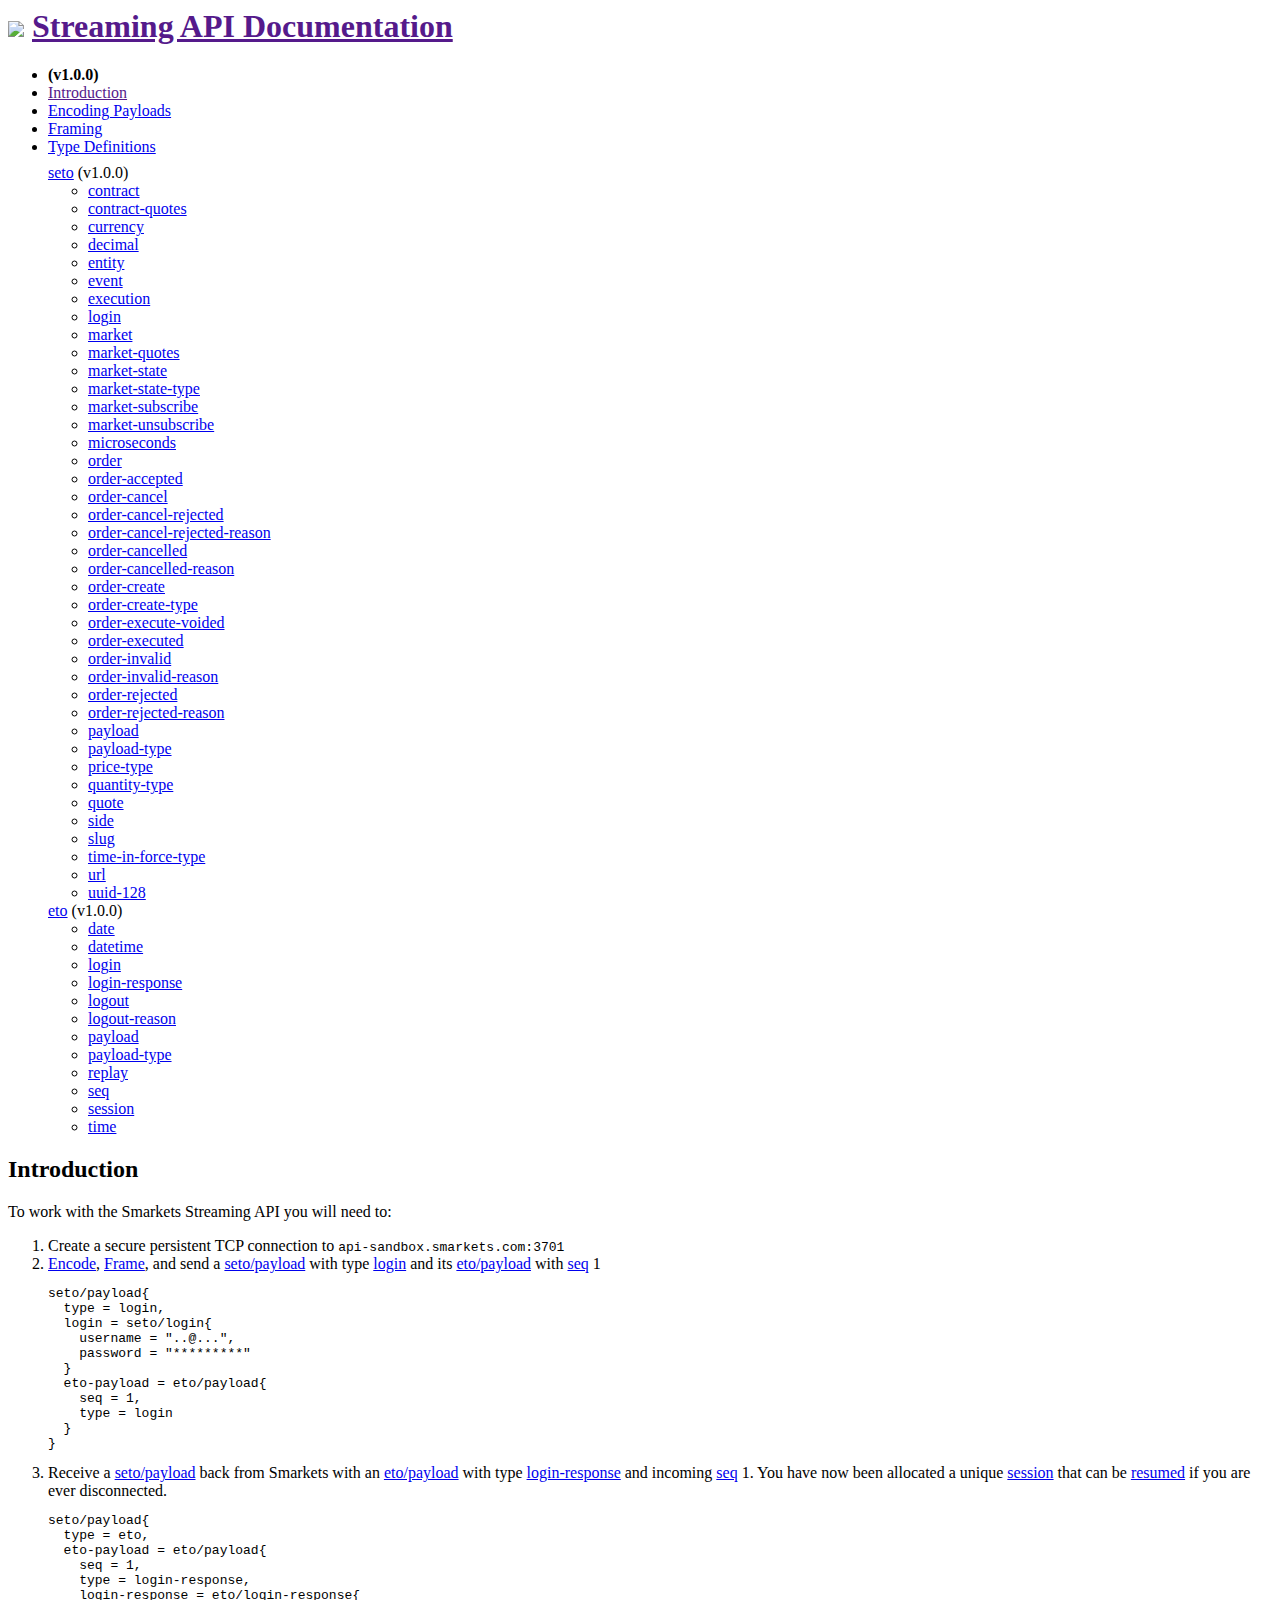
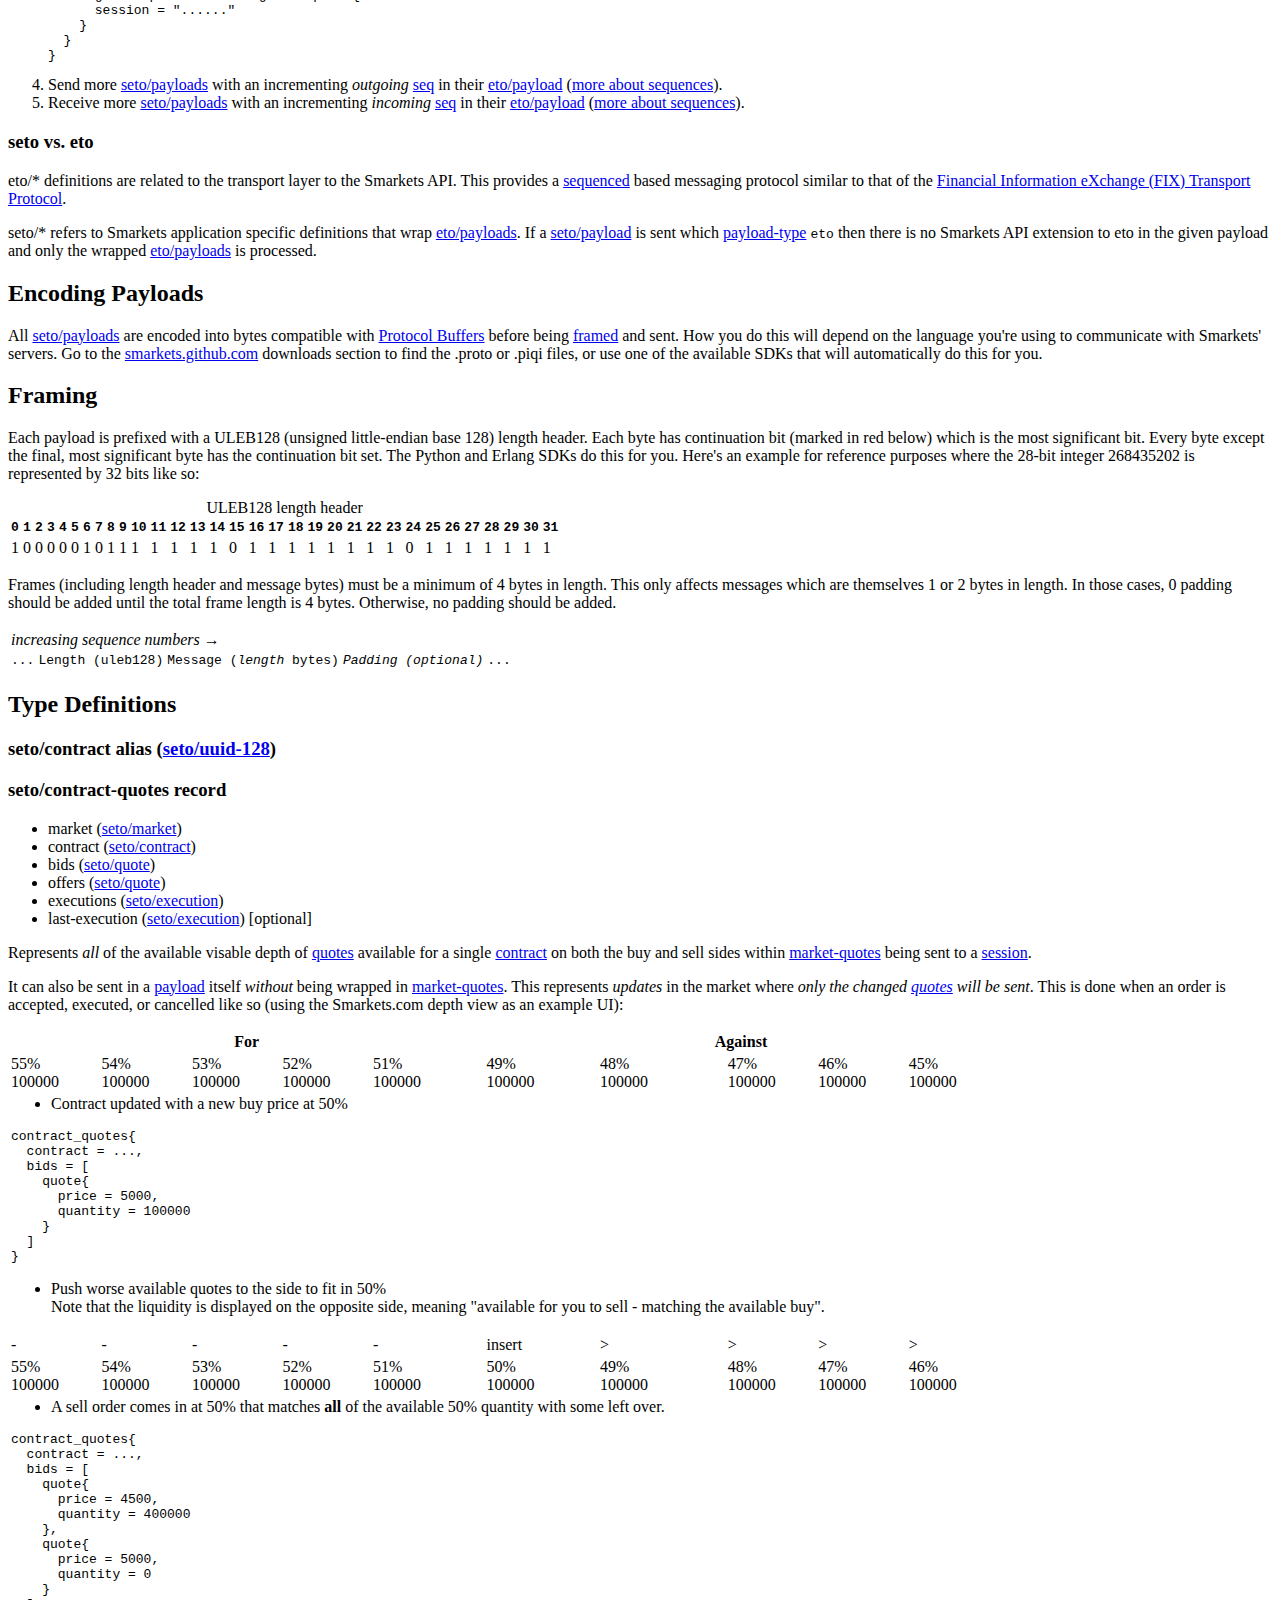
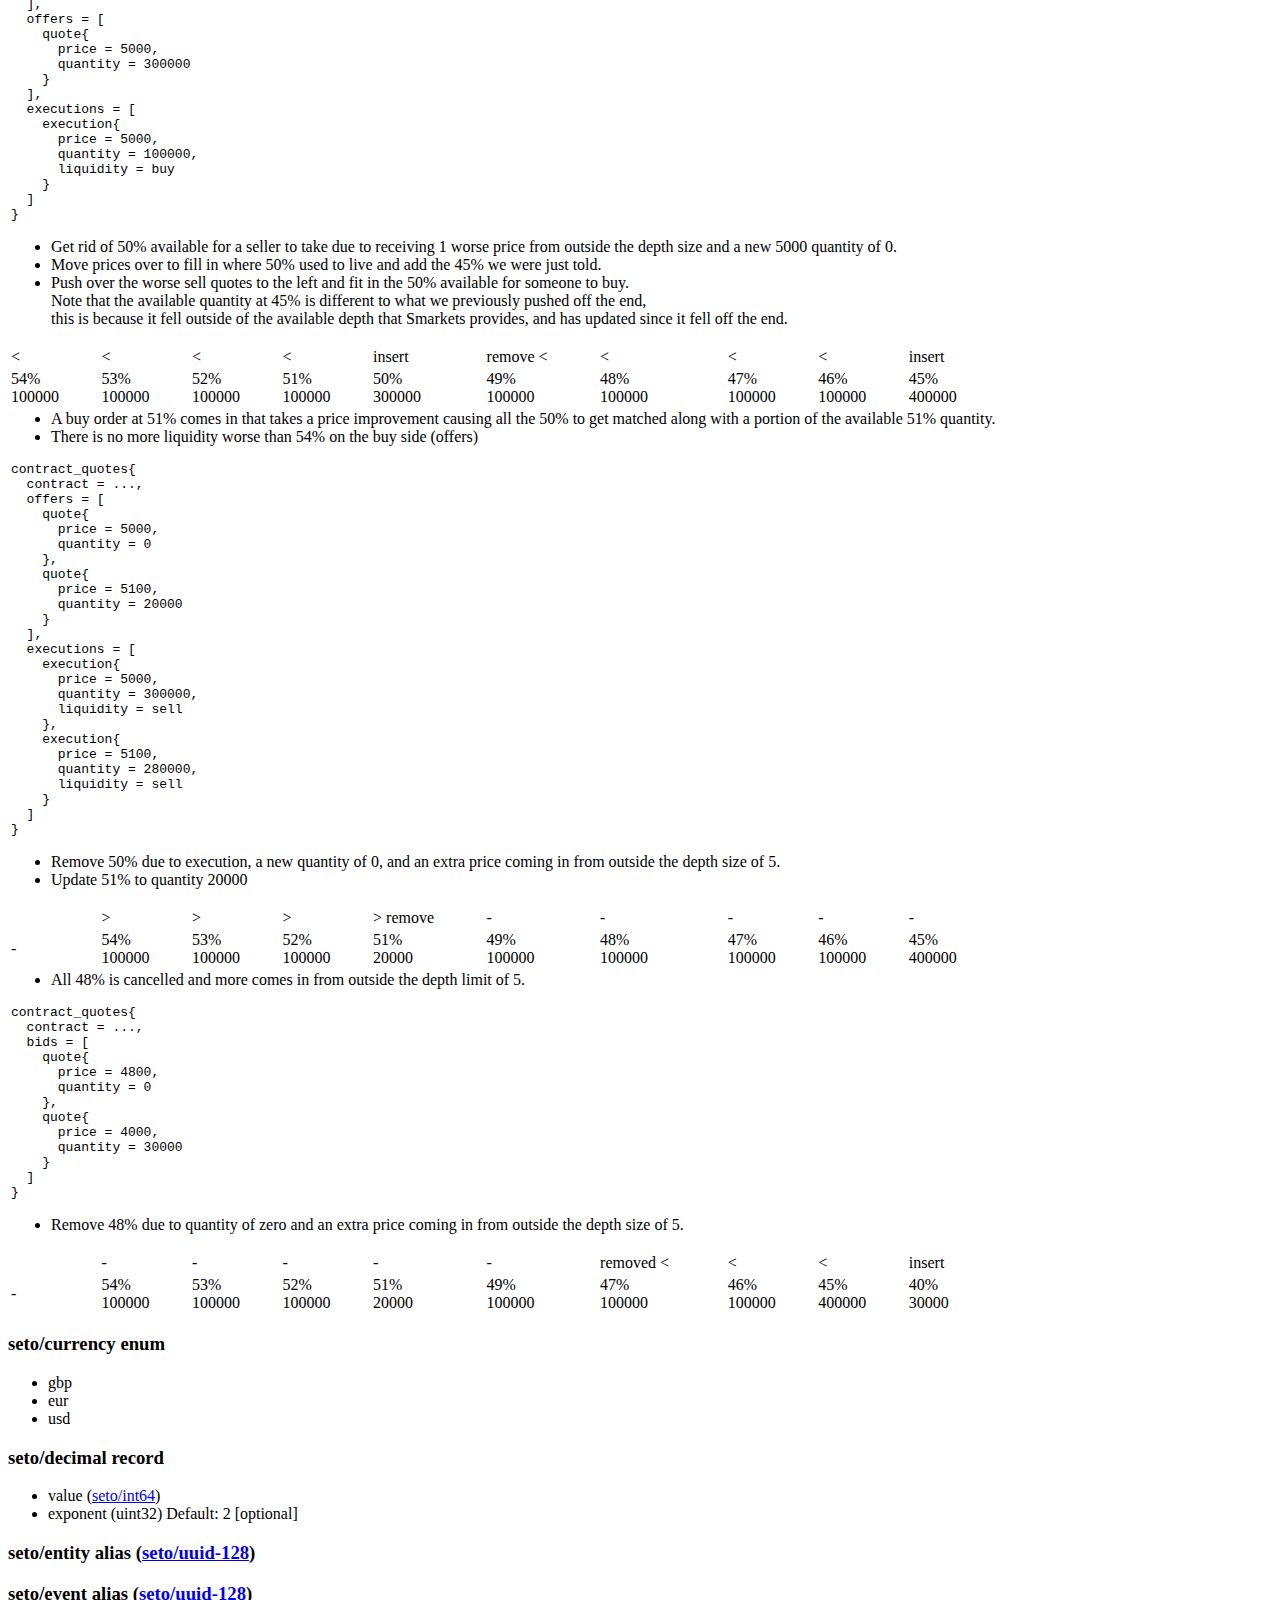
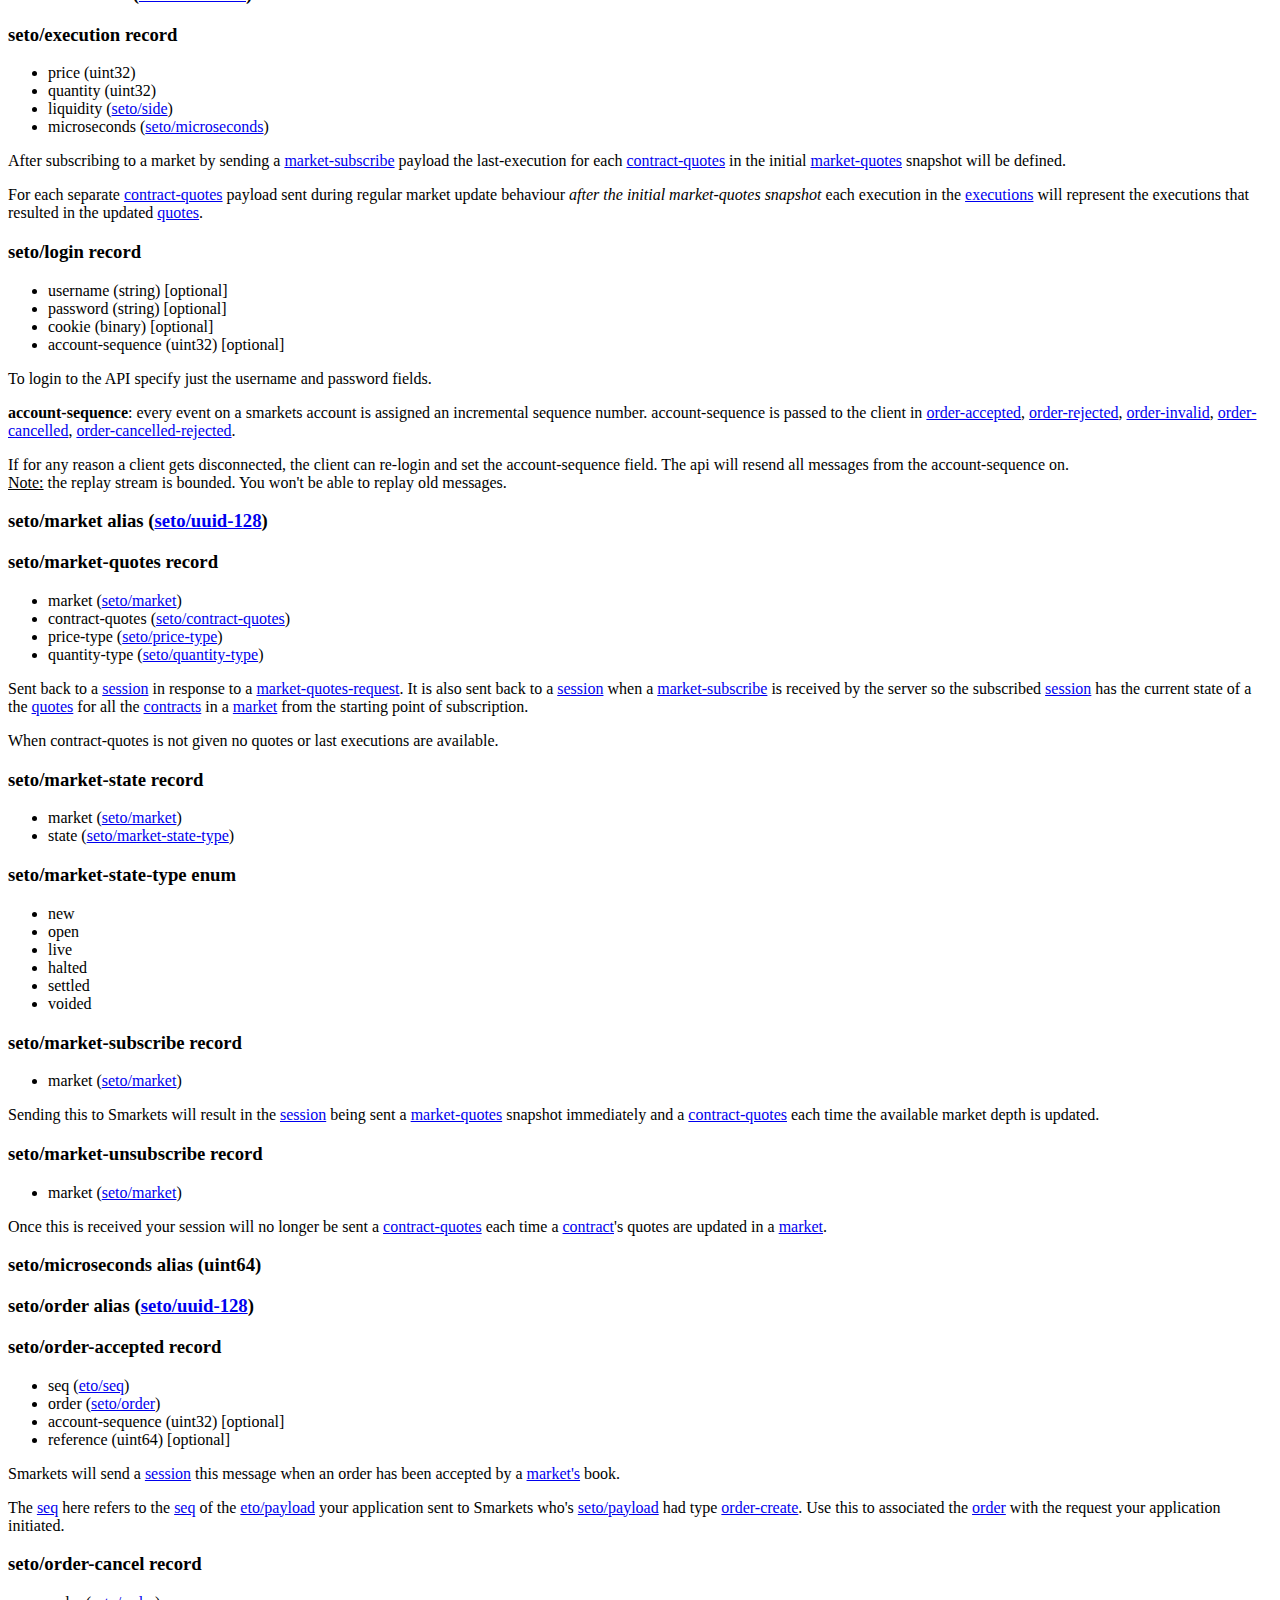
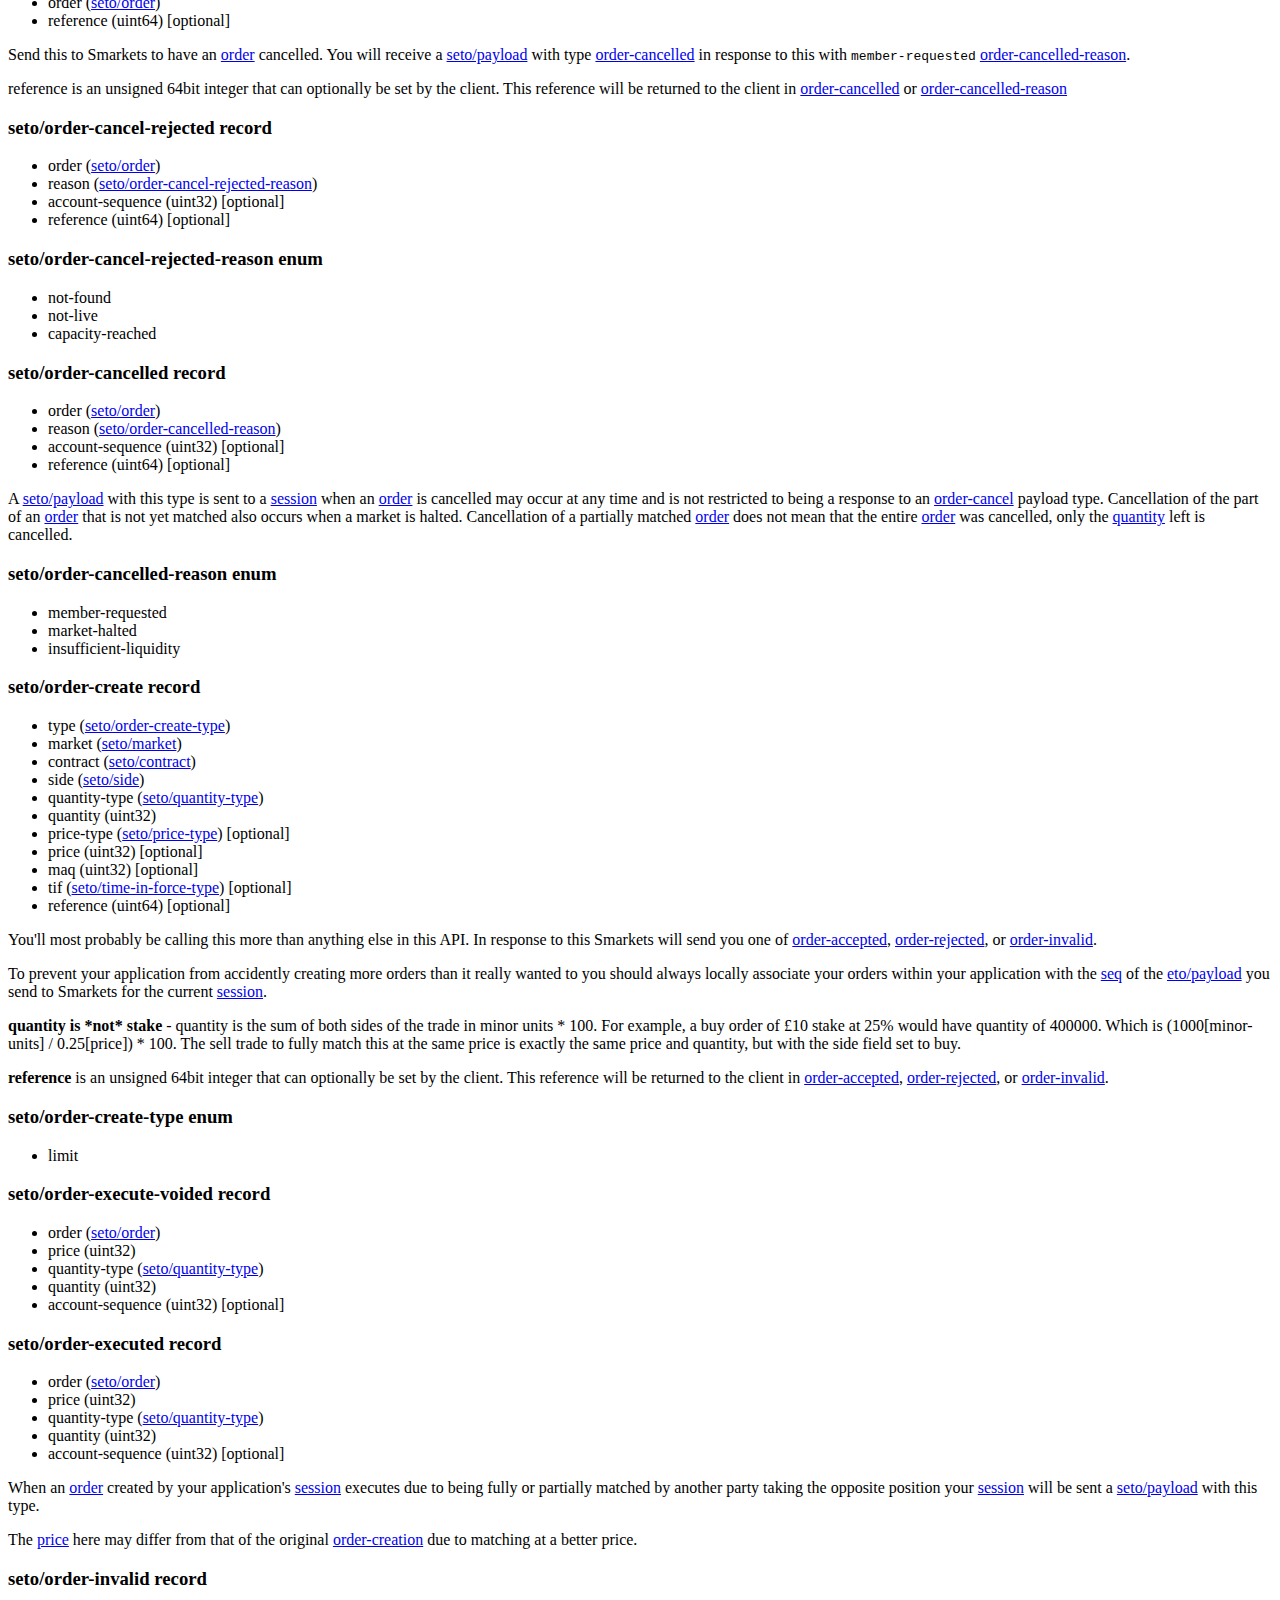
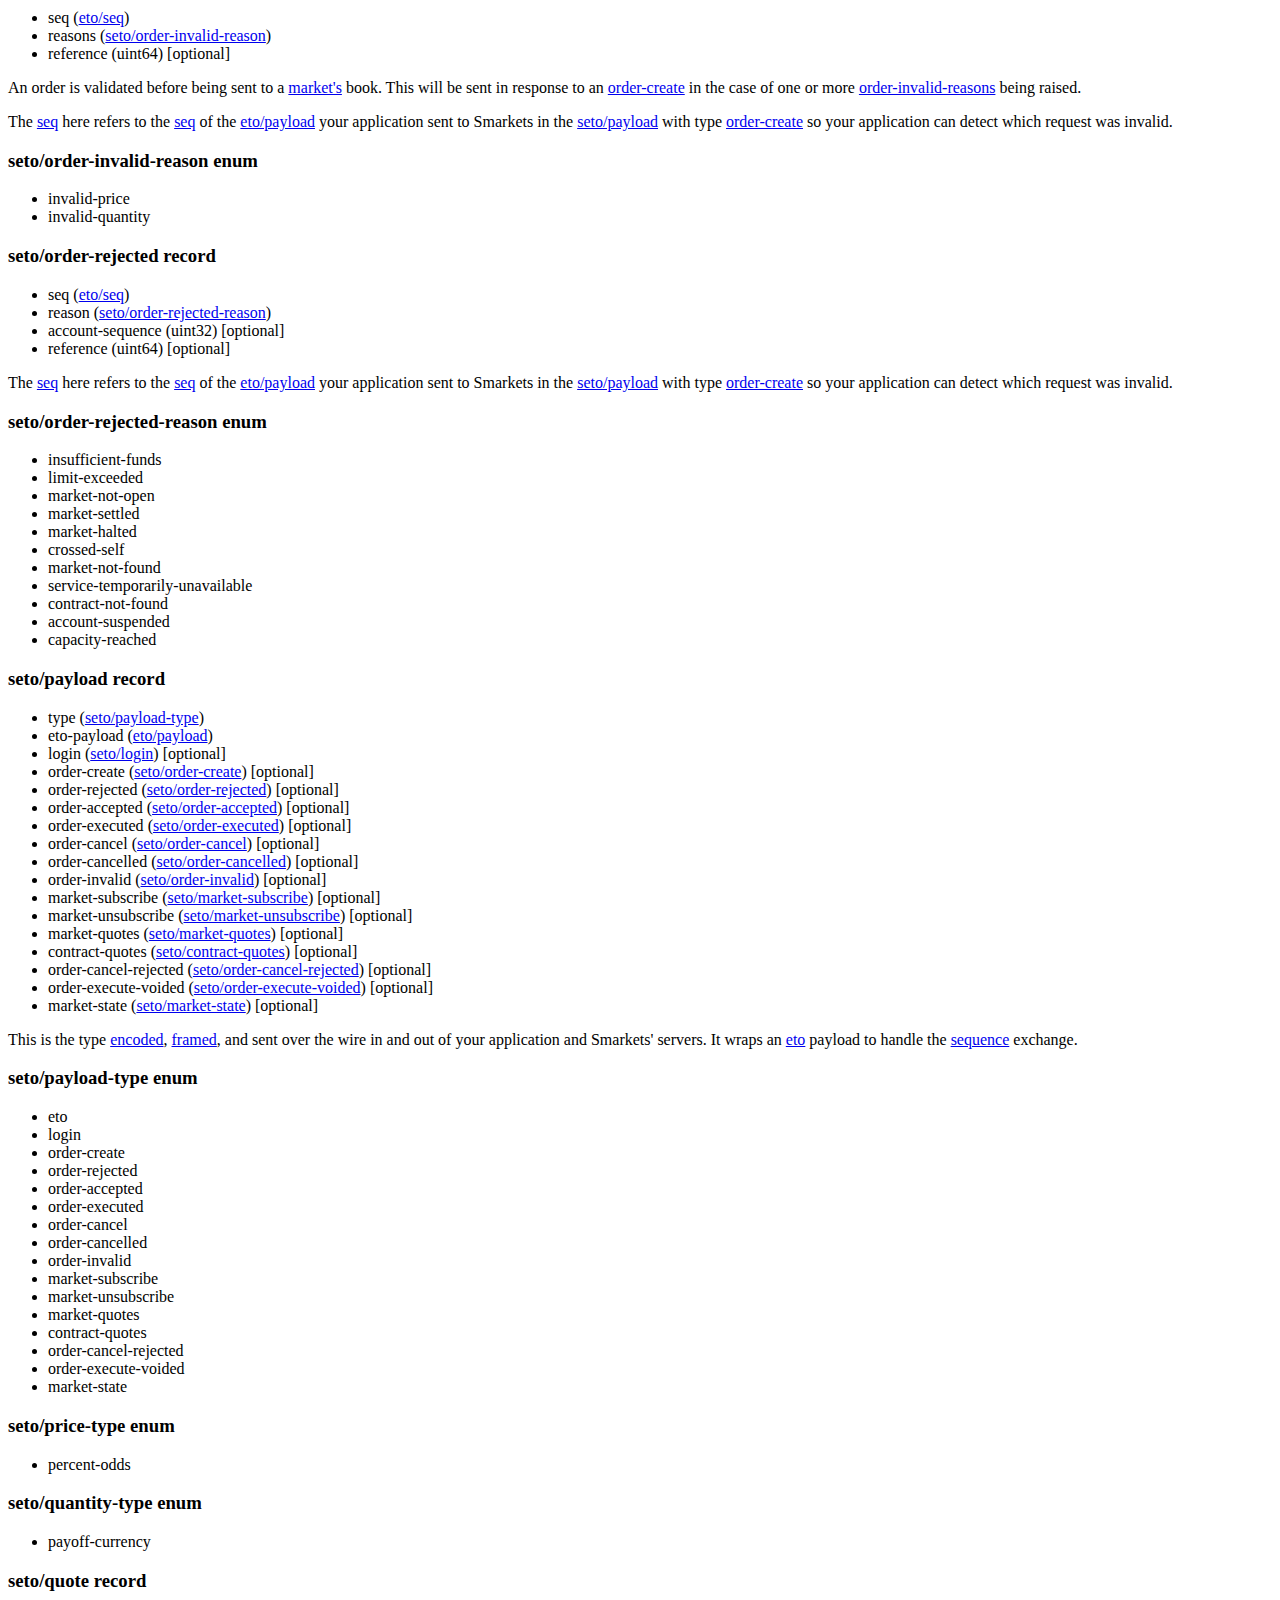
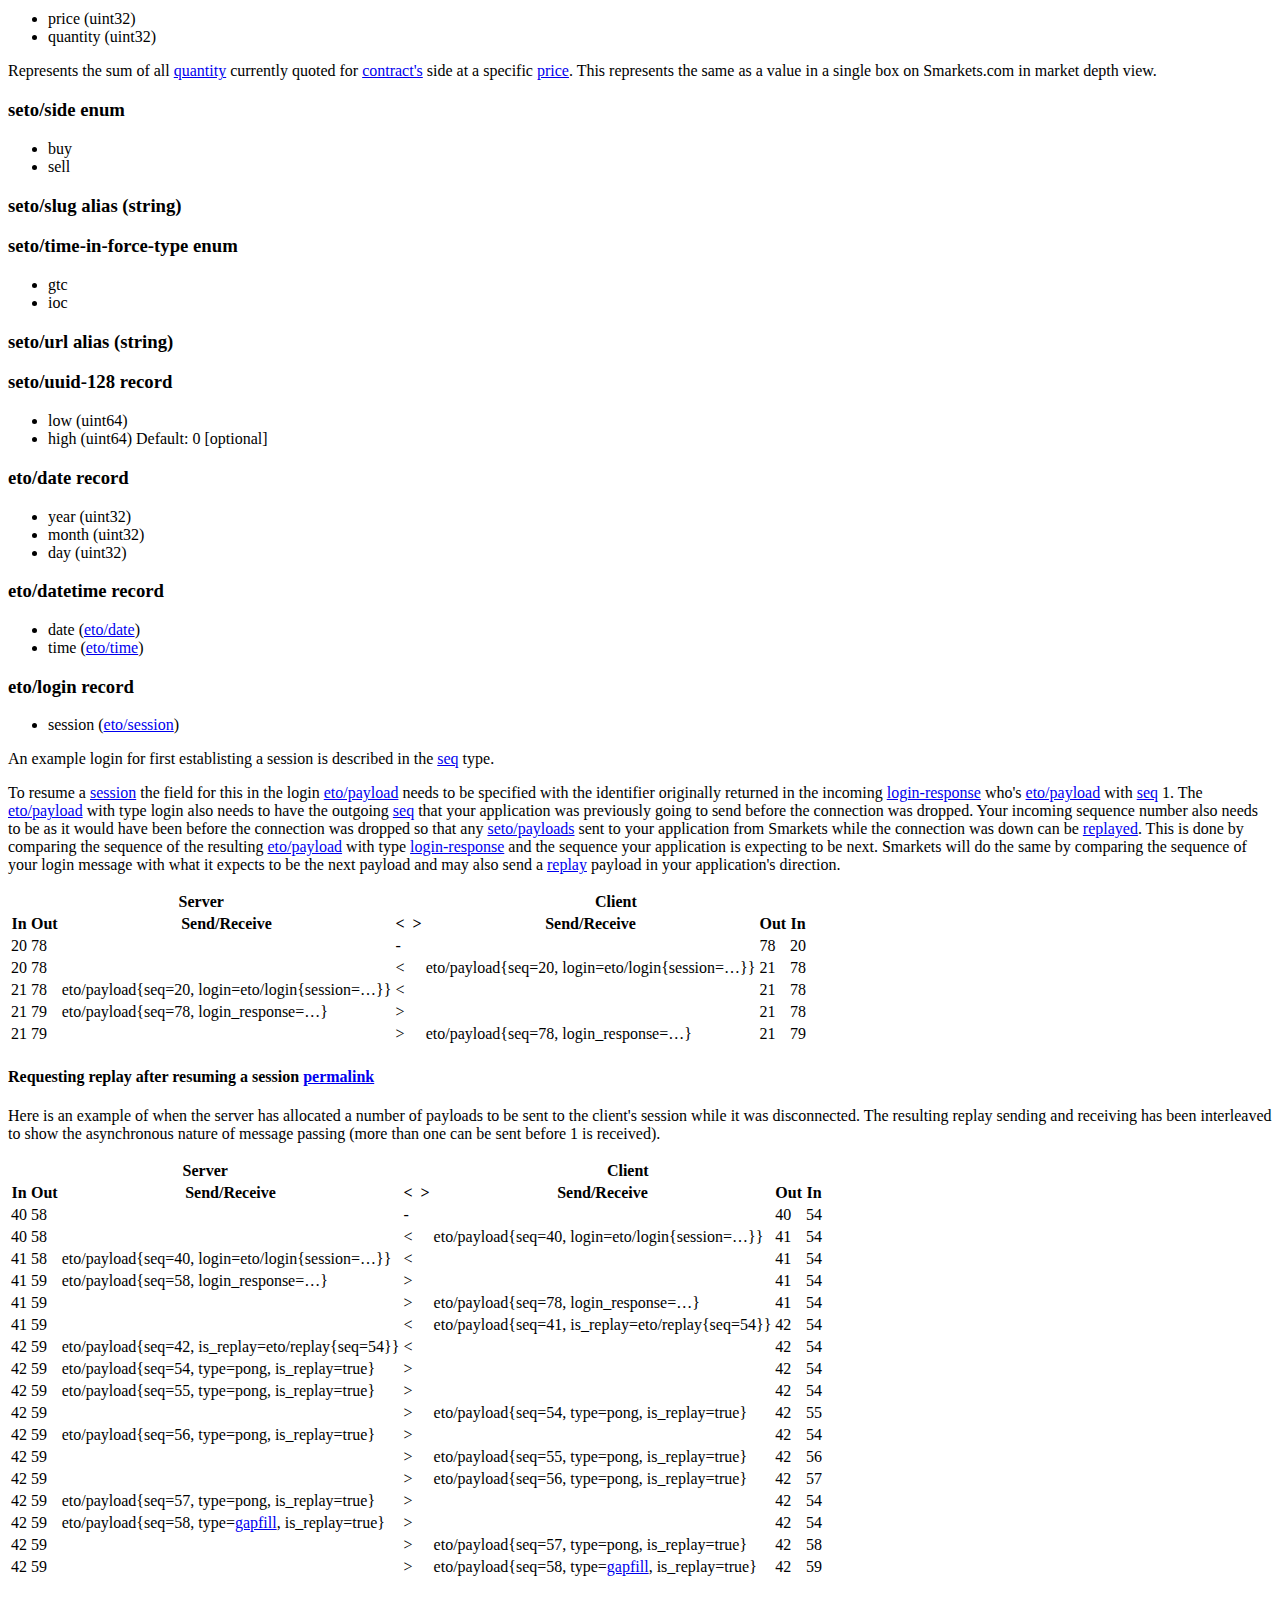
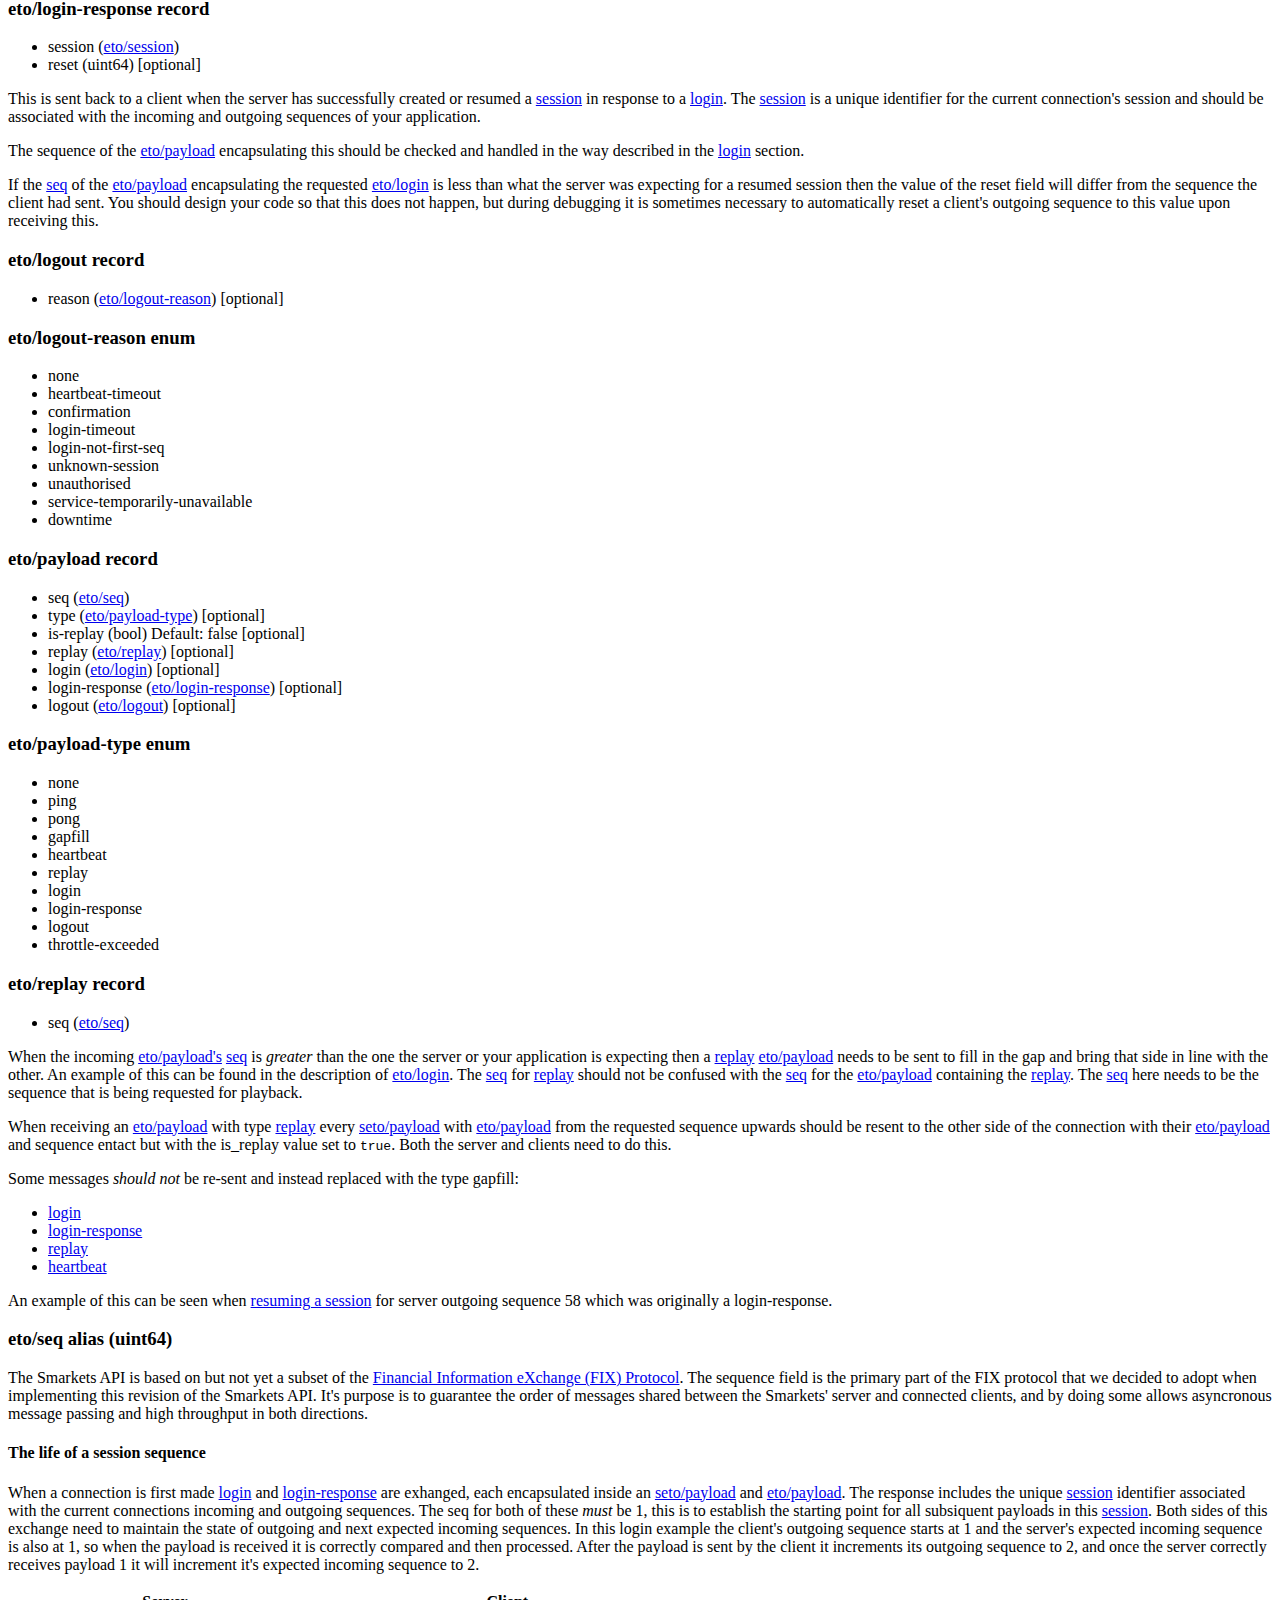
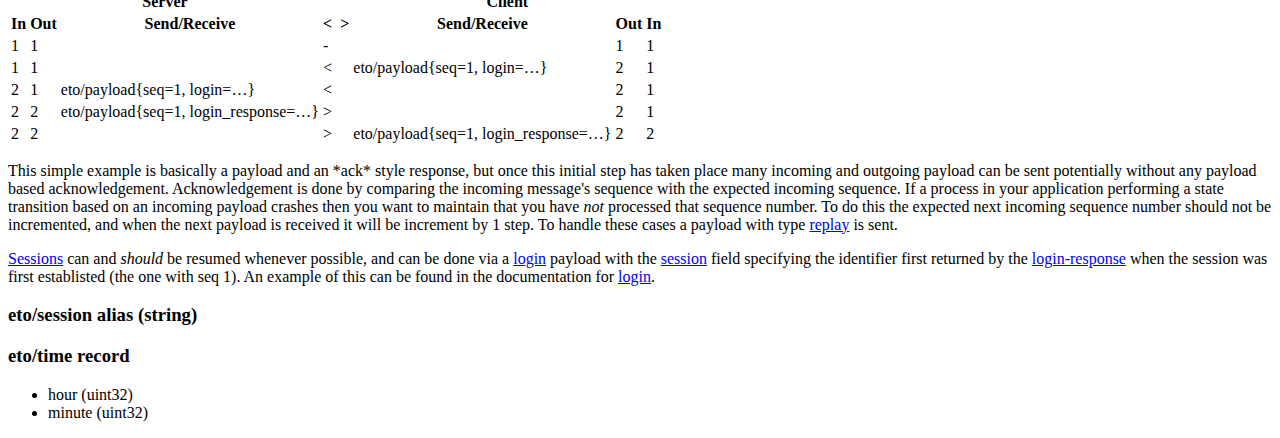
==== commit 0e023bae: "Add a cachebuster to the CSS" ====
--- a/docs/index.html
+++ b/docs/index.html
@@ -2,9 +2,9 @@
   <head>
     <title>Documentation - Smarkets Streaming API</title>
     <meta charset="utf-8" />
-    <link rel="shortcut icon" type="image/ico" href="https://d2ddi39c2rqcmy.cloudfront.net/img/favicon.602c606e.ico" /> 
+    <link rel="shortcut icon" type="image/ico" href="https://d2ddi39c2rqcmy.cloudfront.net/img/favicon.602c606e.ico" />
     <link rel="apple-touch-icon" type="image/png" href="https://diy1dqjwmz5rw.cloudfront.net/img/apple-touch-icon.b3237f5b.png" />
-    <link rel="stylesheet" type="text/css" href="style.css" />
+    <link rel="stylesheet" type="text/css" href="style.css?cachebust=1" />
   </head>
   <body>
 
@@ -12,145 +12,123 @@
       <h1><a href="http://smarkets.github.com/"><img src="logo.gif" class="logo" /></a>
           <a href=""><span>Streaming API Documentation</span></a></h1>
       <ul>
-        <li><strong>(0.2.0)</strong></li>
+        <li><strong>(v1.0.0)</strong></li>
         <li><a href="">Introduction</a></li>
         <li><a href="#encode">Encoding Payloads</a></li>
         <li><a href="#framing">Framing</a></li>
         <li>
           <div style="margin-bottom:0.5em;"><a href="#defs">Type Definitions</a></div>
-          <a href="#seto">seto</a> (v0.2.0)
+          <a href="#seto">seto</a> (v1.0.0)
           <ul>
-            
-            <li><a href="#seto/content-type">content-type</a></li>
-            
+
             <li><a href="#seto/contract">contract</a></li>
-            
-            <li><a href="#seto/contract-info">contract-info</a></li>
-            
+
             <li><a href="#seto/contract-quotes">contract-quotes</a></li>
-            
-            <li><a href="#seto/contract-type">contract-type</a></li>
-            
-            <li><a href="#seto/date">date</a></li>
-            
+
+            <li><a href="#seto/currency">currency</a></li>
+
+            <li><a href="#seto/decimal">decimal</a></li>
+
             <li><a href="#seto/entity">entity</a></li>
-            
-            <li><a href="#seto/entity-relationship">entity-relationship</a></li>
-            
-            <li><a href="#seto/entity-relationship-type">entity-relationship-type</a></li>
-            
+
             <li><a href="#seto/event">event</a></li>
-            
-            <li><a href="#seto/event-category">event-category</a></li>
-            
-            <li><a href="#seto/event-info">event-info</a></li>
-            
-            <li><a href="#seto/event-type">event-type</a></li>
-            
-            <li><a href="#seto/events">events</a></li>
-            
-            <li><a href="#seto/events-request">events-request</a></li>
-            
-            <li><a href="#seto/events-request-type">events-request-type</a></li>
-            
+
             <li><a href="#seto/execution">execution</a></li>
-            
-            <li><a href="#seto/http-found">http-found</a></li>
-            
-            <li><a href="#seto/invalid-request">invalid-request</a></li>
-            
-            <li><a href="#seto/invalid-request-type">invalid-request-type</a></li>
-            
+
             <li><a href="#seto/login">login</a></li>
-            
+
             <li><a href="#seto/market">market</a></li>
-            
-            <li><a href="#seto/market-info">market-info</a></li>
-            
+
             <li><a href="#seto/market-quotes">market-quotes</a></li>
-            
-            <li><a href="#seto/market-quotes-request">market-quotes-request</a></li>
-            
-            <li><a href="#seto/market-subscription">market-subscription</a></li>
-            
-            <li><a href="#seto/market-unsubscription">market-unsubscription</a></li>
-            
+
+            <li><a href="#seto/market-state">market-state</a></li>
+
+            <li><a href="#seto/market-state-type">market-state-type</a></li>
+
+            <li><a href="#seto/market-subscribe">market-subscribe</a></li>
+
+            <li><a href="#seto/market-unsubscribe">market-unsubscribe</a></li>
+
             <li><a href="#seto/microseconds">microseconds</a></li>
-            
+
             <li><a href="#seto/order">order</a></li>
-            
+
             <li><a href="#seto/order-accepted">order-accepted</a></li>
-            
+
             <li><a href="#seto/order-cancel">order-cancel</a></li>
-            
+
             <li><a href="#seto/order-cancel-rejected">order-cancel-rejected</a></li>
-            
+
             <li><a href="#seto/order-cancel-rejected-reason">order-cancel-rejected-reason</a></li>
-            
+
             <li><a href="#seto/order-cancelled">order-cancelled</a></li>
-            
+
             <li><a href="#seto/order-cancelled-reason">order-cancelled-reason</a></li>
-            
+
             <li><a href="#seto/order-create">order-create</a></li>
-            
+
             <li><a href="#seto/order-create-type">order-create-type</a></li>
-            
+
+            <li><a href="#seto/order-execute-voided">order-execute-voided</a></li>
+
             <li><a href="#seto/order-executed">order-executed</a></li>
-            
+
             <li><a href="#seto/order-invalid">order-invalid</a></li>
-            
+
             <li><a href="#seto/order-invalid-reason">order-invalid-reason</a></li>
-            
+
             <li><a href="#seto/order-rejected">order-rejected</a></li>
-            
+
             <li><a href="#seto/order-rejected-reason">order-rejected-reason</a></li>
-            
+
             <li><a href="#seto/payload">payload</a></li>
-            
+
             <li><a href="#seto/payload-type">payload-type</a></li>
-            
+
             <li><a href="#seto/price-type">price-type</a></li>
-            
+
             <li><a href="#seto/quantity-type">quantity-type</a></li>
-            
+
             <li><a href="#seto/quote">quote</a></li>
-            
+
             <li><a href="#seto/side">side</a></li>
-            
+
             <li><a href="#seto/slug">slug</a></li>
-            
-            <li><a href="#seto/sport-by-date">sport-by-date</a></li>
-            
-            <li><a href="#seto/sport-by-date-type">sport-by-date-type</a></li>
-            
-            <li><a href="#seto/time">time</a></li>
-            
+
+            <li><a href="#seto/time-in-force-type">time-in-force-type</a></li>
+
             <li><a href="#seto/url">url</a></li>
-            
+
             <li><a href="#seto/uuid-128">uuid-128</a></li>
-            
+
           </ul>
-          <a href="#eto">eto</a> (v0.2.0)
+          <a href="#eto">eto</a> (v1.0.0)
           <ul>
-            
+
+            <li><a href="#eto/date">date</a></li>
+
+            <li><a href="#eto/datetime">datetime</a></li>
+
             <li><a href="#eto/login">login</a></li>
-            
+
             <li><a href="#eto/login-response">login-response</a></li>
-            
+
             <li><a href="#eto/logout">logout</a></li>
-            
+
             <li><a href="#eto/logout-reason">logout-reason</a></li>
-            
+
             <li><a href="#eto/payload">payload</a></li>
-            
+
             <li><a href="#eto/payload-type">payload-type</a></li>
-            
+
             <li><a href="#eto/replay">replay</a></li>
-            
+
             <li><a href="#eto/seq">seq</a></li>
-            
+
             <li><a href="#eto/session">session</a></li>
-            
+
+            <li><a href="#eto/time">time</a></li>
+
           </ul>
         </li>
       </ul>
@@ -164,7 +142,7 @@
       To work with the Smarkets Streaming API you will need to:
       <ol class="steps">
         <li>
-        Create a persistent TCP connection to <code>api-dev.corp.smarkets.com:3701</code>
+        Create a secure persistent TCP connection to <code>api-sandbox.smarkets.com:3701</code>
         </li>
         <li>
         <a href="#encode">Encode</a>, <a href="#framing">Frame</a>, and send a <a href="#seto/payload" class="type">seto/payload</a> with type <a href="#seto/login" class="type">login</a> and its <a href="#eto/payload" class="type">eto/payload</a> with <a href="#eto/seq">seq</a> <span class="seq">1</span>
@@ -213,7 +191,7 @@
       <p>
       All <a href="#seto/payload">seto/payloads</a> are encoded into bytes compatible with <a href="http://code.google.com/p/protobuf/">Protocol Buffers</a> before being <a href="#framing">framed</a> and sent. How you do this will depend on the language you're using to communicate with Smarkets' servers. Go to the <a href="http://smarkets.github.com/">smarkets.github.com</a> downloads section to find the .proto or .piqi files, or use one of the available SDKs that will automatically do this for you.
       </p>
-      
+
       <h2 id="framing">Framing</h2>
       <p>
       Each payload is prefixed with a ULEB128 (unsigned little-endian
@@ -221,7 +199,7 @@
       in red below) which is the most significant bit. Every byte
       except the final, most significant byte has the continuation bit
       set. The Python and Erlang SDKs do this for you. Here's an example
-      for reference purposes where the 28-bit integer 268435202 is represented 
+      for reference purposes where the 28-bit integer 268435202 is represented
       by 32 bits like so:
       </p>
 
@@ -321,192 +299,99 @@
       </table>
 
       <h2 id="defs">Type Definitions</h2>
-      
+
       <div id="seto">
-      
-      
-      
-      <div class="def">
-        <h3 id="seto/content-type">
-          <span class="name">seto/content-type</span>
-          <span class="piqi_type">enum</span>
-          
-        </h4>
-
-        
-
-        
-        <ul>
-          
-          <li>
-          <span class="name">protobuf</span>
-          
-          </li>
-          
-        </ul>
-        
-
-        
-
-      </div>
-      
-      
-      
-      
-      
+
+
+
       <div class="def">
         <h3 id="seto/contract">
           <span class="name">seto/contract</span>
           <span class="piqi_type">alias</span>
-          
+
           <span>(<a href="#seto/uuid-128" class="type">seto/uuid-128</a>)</span>
 
-          
-        </h4>
-
-        
-
-        
-
-        
-
-      </div>
-      
-      
-      
-      
-      
-      <div class="def">
-        <h3 id="seto/contract-info">
-          <span class="name">seto/contract-info</span>
-          <span class="piqi_type">record</span>
-          
-        </h4>
-
-        
-        <ul>
-          
-          <li>
-          <span class="name">contract</span>
-          <span>(<a href="#seto/contract" class="type">seto/contract</a>)</span>
-
-          
-          
-          </li>
-          
-          <li>
-          <span class="name">type</span>
-          <span>(<a href="#seto/contract-type" class="type">seto/contract-type</a>)</span>
-
-          
-          
-          </li>
-          
-          <li>
-          <span class="name">slug</span>
-          <span>(<a href="#seto/slug" class="type">seto/slug</a>)</span>
-
-          
-          
-          </li>
-          
-          <li>
-          <span class="name">name</span>
-          <span>(<span class="type">string</span>)</span>
-
-          
-          
-          </li>
-          
-          <li>
-          <span class="name">entities</span>
-          <span>(<a href="#seto/entity-relationship" class="type">seto/entity-relationship</a>)</span>
-
-          
-          
-          </li>
-          
-          <li>
-          <span class="name">shortname</span>
-          <span>(<span class="type">string</span>)</span>
-
-          
-          
-          <span class="optional">[optional]</span>
-          
-          </li>
-          
-        </ul>
-        
-
-        
-
-        
-
-      </div>
-      
-      
-      
-      
-      
+
+        </h4>
+
+
+
+
+
+
+
+      </div>
+
+
+
+
+
       <div class="def">
         <h3 id="seto/contract-quotes">
           <span class="name">seto/contract-quotes</span>
           <span class="piqi_type">record</span>
-          
-        </h4>
-
-        
-        <ul>
-          
+
+        </h4>
+
+
+        <ul>
+
+          <li>
+          <span class="name">market</span>
+          <span>(<a href="#seto/market" class="type">seto/market</a>)</span>
+
+
+
+          </li>
+
           <li>
           <span class="name">contract</span>
           <span>(<a href="#seto/contract" class="type">seto/contract</a>)</span>
 
-          
-          
-          </li>
-          
+
+
+          </li>
+
           <li>
           <span class="name">bids</span>
           <span>(<a href="#seto/quote" class="type">seto/quote</a>)</span>
 
-          
-          
-          </li>
-          
+
+
+          </li>
+
           <li>
           <span class="name">offers</span>
           <span>(<a href="#seto/quote" class="type">seto/quote</a>)</span>
 
-          
-          
-          </li>
-          
+
+
+          </li>
+
           <li>
           <span class="name">executions</span>
           <span>(<a href="#seto/execution" class="type">seto/execution</a>)</span>
 
-          
-          
-          </li>
-          
+
+
+          </li>
+
           <li>
           <span class="name">last-execution</span>
           <span>(<a href="#seto/execution" class="type">seto/execution</a>)</span>
 
-          
-          
-          <span class="optional">[optional]</span>
-          
-          </li>
-          
-        </ul>
-        
-
-        
-
-        
+
+
+          <span class="optional">[optional]</span>
+
+          </li>
+
+        </ul>
+
+
+
+
+
         <div class="description"><p>
 Represents <em>all</em> of the available visable depth of <a href="#seto/quote" class="type">quotes</a> available for a single <a href="#seto/contract" class="type">contract</a> on both the buy and sell sides within <a href="#seto/market-quotes" class="type">market-quotes</a> being sent to a <a href="#eto/session" class="type">session</a>.
 </p>
@@ -542,7 +427,7 @@
   bids = [
     quote{
       price = 5000,
-      quantity = 200000
+      quantity = 100000
     }
   ]
 }
@@ -591,6 +476,10 @@
     quote{
       price = 4500,
       quantity = 400000
+    },
+    quote{
+      price = 5000,
+      quantity = 0
     }
   ],
   offers = [
@@ -609,7 +498,8 @@
 }
 </pre></code>
         <ul>
-        <li class="event">Get rid of 50% available for a seller to take due to receiving 1 worse price from outside the depth size.</li>
+          <li class="event">Get rid of 50% available for a seller to take due to receiving 1 worse price from outside the depth size and
+          a new 5000 quantity of 0.</li>
         <li class="event">Move prices over to fill in where 50% used to live and add the 45% we were just told.</li>
         <li class="event">
           Push over the worse sell quotes to the left and fit in the 50% available for someone to buy.
@@ -655,6 +545,10 @@
 contract_quotes{
   contract = ...,
   offers = [
+    quote{
+      price = 5000,
+      quantity = 0
+    },
     quote{
       price = 5100,
       quantity = 20000
@@ -675,7 +569,7 @@
 }
 </pre></code>
         <ul>
-          <li class="event">Remove 50% due to execution and an extra price coming in from outside the depth size of 5.</li>
+          <li class="event">Remove 50% due to execution, a new quantity of 0, and an extra price coming in from outside the depth size of 5.</li>
           <li class="event">Update 51% to quantity 20000</li>
         </ul>
       </td>
@@ -712,7 +606,7 @@
 <code><pre>
 contract_quotes{
   contract = ...,
-  offers = [
+  bids = [
     quote{
       price = 4800,
       quantity = 0
@@ -756,1341 +650,621 @@
   </tbody>
 </table>
 </div>
-        
-
-      </div>
-      
-      
-      
-      
-      
-      <div class="def">
-        <h3 id="seto/contract-type">
-          <span class="name">seto/contract-type</span>
+
+
+      </div>
+
+
+
+
+
+      <div class="def">
+        <h3 id="seto/currency">
+          <span class="name">seto/currency</span>
           <span class="piqi_type">enum</span>
-          
-        </h4>
-
-        
-
-        
-        <ul>
-          
-          <li>
-          <span class="name">half-time-full-time</span>
-          
-          </li>
-          
-          <li>
-          <span class="name">correct-score</span>
-          
-          </li>
-          
-          <li>
-          <span class="name">generic</span>
-          
-          </li>
-          
-          <li>
-          <span class="name">winner</span>
-          
-          </li>
-          
-          <li>
-          <span class="name">binary</span>
-          
-          </li>
-          
-          <li>
-          <span class="name">over-under</span>
-          
-          </li>
-          
-        </ul>
-        
-
-        
-
-      </div>
-      
-      
-      
-      
-      
-      <div class="def">
-        <h3 id="seto/date">
-          <span class="name">seto/date</span>
+
+        </h4>
+
+
+
+
+        <ul>
+
+          <li>
+          <span class="name">gbp</span>
+
+          </li>
+
+          <li>
+          <span class="name">eur</span>
+
+          </li>
+
+          <li>
+          <span class="name">usd</span>
+
+          </li>
+
+        </ul>
+
+
+
+
+      </div>
+
+
+
+
+
+      <div class="def">
+        <h3 id="seto/decimal">
+          <span class="name">seto/decimal</span>
           <span class="piqi_type">record</span>
-          
-        </h4>
-
-        
-        <ul>
-          
-          <li>
-          <span class="name">year</span>
+
+        </h4>
+
+
+        <ul>
+
+          <li>
+          <span class="name">value</span>
+          <span>(<a href="#seto/int64" class="type">seto/int64</a>)</span>
+
+
+
+          </li>
+
+          <li>
+          <span class="name">exponent</span>
           <span>(<span class="type">uint32</span>)</span>
 
-          
-          
-          </li>
-          
-          <li>
-          <span class="name">month</span>
-          <span>(<span class="type">uint32</span>)</span>
-
-          
-          
-          </li>
-          
-          <li>
-          <span class="name">day</span>
-          <span>(<span class="type">uint32</span>)</span>
-
-          
-          
-          </li>
-          
-        </ul>
-        
-
-        
-
-        
-
-      </div>
-      
-      
-      
-      
-      
+
+          <span class="default">Default: 2</span>
+
+
+          <span class="optional">[optional]</span>
+
+          </li>
+
+        </ul>
+
+
+
+
+
+
+      </div>
+
+
+
+
+
       <div class="def">
         <h3 id="seto/entity">
           <span class="name">seto/entity</span>
           <span class="piqi_type">alias</span>
-          
+
           <span>(<a href="#seto/uuid-128" class="type">seto/uuid-128</a>)</span>
 
-          
-        </h4>
-
-        
-
-        
-
-        
-
-      </div>
-      
-      
-      
-      
-      
-      <div class="def">
-        <h3 id="seto/entity-relationship">
-          <span class="name">seto/entity-relationship</span>
-          <span class="piqi_type">record</span>
-          
-        </h4>
-
-        
-        <ul>
-          
-          <li>
-          <span class="name">entity</span>
-          <span>(<a href="#seto/entity" class="type">seto/entity</a>)</span>
-
-          
-          
-          </li>
-          
-          <li>
-          <span class="name">relationship</span>
-          <span>(<a href="#seto/entity-relationship-type" class="type">seto/entity-relationship-type</a>)</span>
-
-          
-          
-          </li>
-          
-        </ul>
-        
-
-        
-
-        
-
-      </div>
-      
-      
-      
-      
-      
-      <div class="def">
-        <h3 id="seto/entity-relationship-type">
-          <span class="name">seto/entity-relationship-type</span>
-          <span class="piqi_type">enum</span>
-          
-        </h4>
-
-        
-
-        
-        <ul>
-          
-          <li>
-          <span class="name">football-home-team</span>
-          
-          </li>
-          
-          <li>
-          <span class="name">football-away-team</span>
-          
-          </li>
-          
-          <li>
-          <span class="name">football-competition</span>
-          
-          </li>
-          
-          <li>
-          <span class="name">horse-racing-course</span>
-          
-          </li>
-          
-          <li>
-          <span class="name">horse-racing-horse</span>
-          
-          </li>
-          
-          <li>
-          <span class="name">horse-racing-jockey</span>
-          
-          </li>
-          
-          <li>
-          <span class="name">contract-associated</span>
-          
-          </li>
-          
-          <li>
-          <span class="name">generic</span>
-          
-          </li>
-          
-        </ul>
-        
-
-        
-
-      </div>
-      
-      
-      
-      
-      
+
+        </h4>
+
+
+
+
+
+
+
+      </div>
+
+
+
+
+
       <div class="def">
         <h3 id="seto/event">
           <span class="name">seto/event</span>
           <span class="piqi_type">alias</span>
-          
+
           <span>(<a href="#seto/uuid-128" class="type">seto/uuid-128</a>)</span>
 
-          
-        </h4>
-
-        
-
-        
-
-        
-
-      </div>
-      
-      
-      
-      
-      
-      <div class="def">
-        <h3 id="seto/event-category">
-          <span class="name">seto/event-category</span>
-          <span class="piqi_type">enum</span>
-          
-        </h4>
-
-        
-
-        
-        <ul>
-          
-          <li>
-          <span class="name">sport</span>
-          
-          </li>
-          
-          <li>
-          <span class="name">politics</span>
-          
-          </li>
-          
-          <li>
-          <span class="name">current-affairs</span>
-          
-          </li>
-          
-          <li>
-          <span class="name">tv-and-entertainment</span>
-          
-          </li>
-          
-          <li>
-          <span class="name">generic</span>
-          
-          </li>
-          
-        </ul>
-        
-
-        
-
-      </div>
-      
-      
-      
-      
-      
-      <div class="def">
-        <h3 id="seto/event-info">
-          <span class="name">seto/event-info</span>
-          <span class="piqi_type">record</span>
-          
-        </h4>
-
-        
-        <ul>
-          
-          <li>
-          <span class="name">event</span>
-          <span>(<a href="#seto/event" class="type">seto/event</a>)</span>
-
-          
-          
-          </li>
-          
-          <li>
-          <span class="name">type</span>
-          <span>(<a href="#seto/event-type" class="type">seto/event-type</a>)</span>
-
-          
-          
-          </li>
-          
-          <li>
-          <span class="name">category</span>
-          <span>(<a href="#seto/event-category" class="type">seto/event-category</a>)</span>
-
-          
-          
-          </li>
-          
-          <li>
-          <span class="name">slug</span>
-          <span>(<a href="#seto/slug" class="type">seto/slug</a>)</span>
-
-          
-          
-          </li>
-          
-          <li>
-          <span class="name">name</span>
-          <span>(<span class="type">string</span>)</span>
-
-          
-          
-          </li>
-          
-          <li>
-          <span class="name">parent</span>
-          <span>(<a href="#seto/event" class="type">seto/event</a>)</span>
-
-          
-          
-          <span class="optional">[optional]</span>
-          
-          </li>
-          
-          <li>
-          <span class="name">start-date</span>
-          <span>(<a href="#seto/date" class="type">seto/date</a>)</span>
-
-          
-          
-          <span class="optional">[optional]</span>
-          
-          </li>
-          
-          <li>
-          <span class="name">start-time</span>
-          <span>(<a href="#seto/time" class="type">seto/time</a>)</span>
-
-          
-          
-          <span class="optional">[optional]</span>
-          
-          </li>
-          
-          <li>
-          <span class="name">end-date</span>
-          <span>(<a href="#seto/date" class="type">seto/date</a>)</span>
-
-          
-          
-          <span class="optional">[optional]</span>
-          
-          </li>
-          
-          <li>
-          <span class="name">end-time</span>
-          <span>(<a href="#seto/time" class="type">seto/time</a>)</span>
-
-          
-          
-          <span class="optional">[optional]</span>
-          
-          </li>
-          
-          <li>
-          <span class="name">entities</span>
-          <span>(<a href="#seto/entity-relationship" class="type">seto/entity-relationship</a>)</span>
-
-          
-          
-          </li>
-          
-          <li>
-          <span class="name">markets</span>
-          <span>(<a href="#seto/market-info" class="type">seto/market-info</a>)</span>
-
-          
-          
-          </li>
-          
-          <li>
-          <span class="name">description</span>
-          <span>(<span class="type">string</span>)</span>
-
-          
-          
-          <span class="optional">[optional]</span>
-          
-          </li>
-          
-        </ul>
-        
-
-        
-
-        
-        <div class="description"><p>
-An event's parent can be another event who's parent hierarchy can be any size.
-</p>
-</div>
-        
-
-      </div>
-      
-      
-      
-      
-      
-      <div class="def">
-        <h3 id="seto/event-type">
-          <span class="name">seto/event-type</span>
-          <span class="piqi_type">enum</span>
-          
-        </h4>
-
-        
-
-        
-        <ul>
-          
-          <li>
-          <span class="name">football-match</span>
-          
-          </li>
-          
-          <li>
-          <span class="name">football-season</span>
-          
-          </li>
-          
-          <li>
-          <span class="name">football</span>
-          
-          </li>
-          
-          <li>
-          <span class="name">generic</span>
-          
-          </li>
-          
-          <li>
-          <span class="name">football-generic</span>
-          
-          </li>
-          
-          <li>
-          <span class="name">golf-season</span>
-          
-          </li>
-          
-          <li>
-          <span class="name">boxing-season</span>
-          
-          </li>
-          
-          <li>
-          <span class="name">formula-1-race</span>
-          
-          </li>
-          
-          <li>
-          <span class="name">formula-1-season</span>
-          
-          </li>
-          
-          <li>
-          <span class="name">horse-racing-race</span>
-          
-          </li>
-          
-          <li>
-          <span class="name">horse-racing-course</span>
-          
-          </li>
-          
-          <li>
-          <span class="name">horse-racing</span>
-          
-          </li>
-          
-          <li>
-          <span class="name">golf-generic</span>
-          
-          </li>
-          
-          <li>
-          <span class="name">eurovision-season</span>
-          
-          </li>
-          
-          <li>
-          <span class="name">tennis-match</span>
-          
-          </li>
-          
-          <li>
-          <span class="name">tennis-season</span>
-          
-          </li>
-          
-          <li>
-          <span class="name">cycling-season</span>
-          
-          </li>
-          
-          <li>
-          <span class="name">cycling-race</span>
-          
-          </li>
-          
-          <li>
-          <span class="name">motogp-season</span>
-          
-          </li>
-          
-        </ul>
-        
-
-        
-
-      </div>
-      
-      
-      
-      
-      
-      <div class="def">
-        <h3 id="seto/events">
-          <span class="name">seto/events</span>
-          <span class="piqi_type">record</span>
-          
-        </h4>
-
-        
-        <ul>
-          
-          <li>
-          <span class="name">with-markets</span>
-          <span>(<a href="#seto/event-info" class="type">seto/event-info</a>)</span>
-
-          
-          
-          </li>
-          
-          <li>
-          <span class="name">parents</span>
-          <span>(<a href="#seto/event-info" class="type">seto/event-info</a>)</span>
-
-          
-          
-          </li>
-          
-        </ul>
-        
-
-        
-
-        
-        <div class="description"><p>
-This record type is made available over HTTP. You can get the URL to the most recent date for a query by sending a <a href="#seto/events-request" class="type">events-request</a> to the API.
-</p>
-</div>
-        
-
-      </div>
-      
-      
-      
-      
-      
-      <div class="def">
-        <h3 id="seto/events-request">
-          <span class="name">seto/events-request</span>
-          <span class="piqi_type">record</span>
-          
-        </h4>
-
-        
-        <ul>
-          
-          <li>
-          <span class="name">type</span>
-          <span>(<a href="#seto/events-request-type" class="type">seto/events-request-type</a>)</span>
-
-          
-          
-          </li>
-          
-          <li>
-          <span class="name">content-type</span>
-          <span>(<a href="#seto/content-type" class="type">seto/content-type</a>)</span>
-
-          
-          
-          </li>
-          
-          <li>
-          <span class="name">sport-by-date</span>
-          <span>(<a href="#seto/sport-by-date" class="type">seto/sport-by-date</a>)</span>
-
-          
-          
-          <span class="optional">[optional]</span>
-          
-          </li>
-          
-        </ul>
-        
-
-        
-
-        
-        <div class="description"><p>
-Send this to the API and receive back a <a href="#seto/http-found" class="type">http-found</a> specifying the permanent URL to the event information for the query at this current point in time.
-</p>
-<p>
-politics, current-affairs, and tv-and-entertainment result in a feed for all of that category. Only one category can be specified.
-</p>
-<p>
-sport-other results in a feed for all sports given the following rules:
-<ul>
-  <li>football, horse-racing, or tennis AND date &gt; 7 days in the future - all others should be fetched using the sport-by-date option.</li>
-  <li>football, horse-racing, or tennis without an event date.</li>
-  <li>all other sports not football, horse-racing, or tennis.</li>
-</ul>
-</p>
-</div>
-        
-
-      </div>
-      
-      
-      
-      
-      
-      <div class="def">
-        <h3 id="seto/events-request-type">
-          <span class="name">seto/events-request-type</span>
-          <span class="piqi_type">enum</span>
-          
-        </h4>
-
-        
-
-        
-        <ul>
-          
-          <li>
-          <span class="name">politics</span>
-          
-          </li>
-          
-          <li>
-          <span class="name">current-affairs</span>
-          
-          </li>
-          
-          <li>
-          <span class="name">tv-and-entertainment</span>
-          
-          </li>
-          
-          <li>
-          <span class="name">sport-by-date</span>
-          
-          </li>
-          
-          <li>
-          <span class="name">sport-other</span>
-          
-          </li>
-          
-        </ul>
-        
-
-        
-
-      </div>
-      
-      
-      
-      
-      
+
+        </h4>
+
+
+
+
+
+
+
+      </div>
+
+
+
+
+
       <div class="def">
         <h3 id="seto/execution">
           <span class="name">seto/execution</span>
           <span class="piqi_type">record</span>
-          
-        </h4>
-
-        
-        <ul>
-          
+
+        </h4>
+
+
+        <ul>
+
           <li>
           <span class="name">price</span>
           <span>(<span class="type">uint32</span>)</span>
 
-          
-          
-          </li>
-          
+
+
+          </li>
+
           <li>
           <span class="name">quantity</span>
           <span>(<span class="type">uint32</span>)</span>
 
-          
-          
-          </li>
-          
+
+
+          </li>
+
           <li>
           <span class="name">liquidity</span>
           <span>(<a href="#seto/side" class="type">seto/side</a>)</span>
 
-          
-          
-          </li>
-          
+
+
+          </li>
+
           <li>
           <span class="name">microseconds</span>
           <span>(<a href="#seto/microseconds" class="type">seto/microseconds</a>)</span>
 
-          
-          
-          </li>
-          
-        </ul>
-        
-
-        
-
-        
+
+
+          </li>
+
+        </ul>
+
+
+
+
+
         <div class="description"><p>
-After subscribing to a market by sending a <a href="#seto/market-subscription" class="type">market-subscription</a> payload the <span class="field">last-execution</span> for each <a href="#seto/contract-quotes" class="type">contract-quotes</a> in the initial <a href="#seto/market-quotes" class="type">market-quotes</a> snapshot will be defined.
+After subscribing to a market by sending a <a href="#seto/market-subscribe" class="type">market-subscribe</a> payload the <span class="field">last-execution</span> for each <a href="#seto/contract-quotes" class="type">contract-quotes</a> in the initial <a href="#seto/market-quotes" class="type">market-quotes</a> snapshot will be defined.
 </p>
 <p>
 For each separate <a href="#seto/contract-quotes" class="type">contract-quotes</a> payload sent during regular market update behaviour <em>after the initial <span class="type">market-quotes</span> snapshot</em> each <span class="type">execution</span> in the <a href="#seto/execution" class="type">executions</a> will represent the executions that resulted in the updated <a href="#seto/quote" class="type">quotes</a>.
 </p>
 </div>
-        
-
-      </div>
-      
-      
-      
-      
-      
-      <div class="def">
-        <h3 id="seto/http-found">
-          <span class="name">seto/http-found</span>
-          <span class="piqi_type">record</span>
-          
-        </h4>
-
-        
-        <ul>
-          
-          <li>
-          <span class="name">seq</span>
-          <span>(<a href="#eto/seq" class="type">eto/seq</a>)</span>
-
-          
-          
-          </li>
-          
-          <li>
-          <span class="name">url</span>
-          <span>(<a href="#seto/url" class="type">seto/url</a>)</span>
-
-          
-          
-          </li>
-          
-        </ul>
-        
-
-        
-
-        
-        <div class="description"><p>
-When requesting information made available over HTTP this response will be sent back. The <a href="#eto/seq" type="seq">seq</a> is the sequence of the original request that is being replied to so that a client can associate the correct request with this response.
-</p>
-</div>
-        
-
-      </div>
-      
-      
-      
-      
-      
-      <div class="def">
-        <h3 id="seto/invalid-request">
-          <span class="name">seto/invalid-request</span>
-          <span class="piqi_type">record</span>
-          
-        </h4>
-
-        
-        <ul>
-          
-          <li>
-          <span class="name">seq</span>
-          <span>(<a href="#eto/seq" class="type">eto/seq</a>)</span>
-
-          
-          
-          </li>
-          
-          <li>
-          <span class="name">type</span>
-          <span>(<a href="#seto/invalid-request-type" class="type">seto/invalid-request-type</a>)</span>
-
-          
-          
-          </li>
-          
-        </ul>
-        
-
-        
-
-        
-
-      </div>
-      
-      
-      
-      
-      
-      <div class="def">
-        <h3 id="seto/invalid-request-type">
-          <span class="name">seto/invalid-request-type</span>
-          <span class="piqi_type">enum</span>
-          
-        </h4>
-
-        
-
-        
-        <ul>
-          
-          <li>
-          <span class="name">date-out-of-range</span>
-          
-          </li>
-          
-        </ul>
-        
-
-        
-
-      </div>
-      
-      
-      
-      
-      
+
+
+      </div>
+
+
+
+
+
       <div class="def">
         <h3 id="seto/login">
           <span class="name">seto/login</span>
           <span class="piqi_type">record</span>
-          
-        </h4>
-
-        
-        <ul>
-          
+
+        </h4>
+
+
+        <ul>
+
           <li>
           <span class="name">username</span>
           <span>(<span class="type">string</span>)</span>
 
-          
-          
-          <span class="optional">[optional]</span>
-          
-          </li>
-          
+
+
+          <span class="optional">[optional]</span>
+
+          </li>
+
           <li>
           <span class="name">password</span>
           <span>(<span class="type">string</span>)</span>
 
-          
-          
-          <span class="optional">[optional]</span>
-          
-          </li>
-          
+
+
+          <span class="optional">[optional]</span>
+
+          </li>
+
           <li>
           <span class="name">cookie</span>
           <span>(<span class="type">binary</span>)</span>
 
-          
-          
-          <span class="optional">[optional]</span>
-          
-          </li>
-          
-        </ul>
-        
-
-        
-
-        
+
+
+          <span class="optional">[optional]</span>
+
+          </li>
+
+          <li>
+          <span class="name">account-sequence</span>
+          <span>(<span class="type">uint32</span>)</span>
+
+
+
+          <span class="optional">[optional]</span>
+
+          </li>
+
+        </ul>
+
+
+
+
+
         <div class="description"><p>
 To login to the API specify just the <span class="field">username</span> and <span class="field">password</span> fields.
 </p>
+
+<p><strong>account-sequence</strong>: every event on a smarkets account is assigned an incremental sequence number. account-sequence is passed to the client in <a href="#seto/order-accepted" class="type">order-accepted</a>, <a href="#seto/order-rejected" class="type">order-rejected</a>, <a href="#seto/order-invalid" class="type">order-invalid</a>, <a href="#seto/order-cancelled" class="type">order-cancelled<a>, <a href="#seto/order-cancelled-rejected" class="type">order-cancelled-rejected</a>.</p>
+
+<p>If for any reason a client gets disconnected, the client can re-login and set the account-sequence field. The api will resend all messages from the account-sequence on.<br />
+<u>Note:</u> the replay stream is bounded. You won't be able to replay old messages.
+</p>
 </div>
-        
-
-      </div>
-      
-      
-      
-      
-      
+
+
+      </div>
+
+
+
+
+
       <div class="def">
         <h3 id="seto/market">
           <span class="name">seto/market</span>
           <span class="piqi_type">alias</span>
-          
+
           <span>(<a href="#seto/uuid-128" class="type">seto/uuid-128</a>)</span>
 
-          
-        </h4>
-
-        
-
-        
-
-        
-
-      </div>
-      
-      
-      
-      
-      
-      <div class="def">
-        <h3 id="seto/market-info">
-          <span class="name">seto/market-info</span>
-          <span class="piqi_type">record</span>
-          
-        </h4>
-
-        
-        <ul>
-          
-          <li>
-          <span class="name">market</span>
-          <span>(<a href="#seto/market" class="type">seto/market</a>)</span>
-
-          
-          
-          </li>
-          
-          <li>
-          <span class="name">contracts</span>
-          <span>(<a href="#seto/contract-info" class="type">seto/contract-info</a>)</span>
-
-          
-          
-          </li>
-          
-          <li>
-          <span class="name">slug</span>
-          <span>(<a href="#seto/slug" class="type">seto/slug</a>)</span>
-
-          
-          
-          </li>
-          
-          <li>
-          <span class="name">name</span>
-          <span>(<span class="type">string</span>)</span>
-
-          
-          
-          </li>
-          
-          <li>
-          <span class="name">start-date</span>
-          <span>(<a href="#seto/date" class="type">seto/date</a>)</span>
-
-          
-          
-          <span class="optional">[optional]</span>
-          
-          </li>
-          
-          <li>
-          <span class="name">start-time</span>
-          <span>(<a href="#seto/time" class="type">seto/time</a>)</span>
-
-          
-          
-          <span class="optional">[optional]</span>
-          
-          </li>
-          
-          <li>
-          <span class="name">end-date</span>
-          <span>(<a href="#seto/date" class="type">seto/date</a>)</span>
-
-          
-          
-          <span class="optional">[optional]</span>
-          
-          </li>
-          
-          <li>
-          <span class="name">end-time</span>
-          <span>(<a href="#seto/time" class="type">seto/time</a>)</span>
-
-          
-          
-          <span class="optional">[optional]</span>
-          
-          </li>
-          
-          <li>
-          <span class="name">entities</span>
-          <span>(<a href="#seto/entity-relationship" class="type">seto/entity-relationship</a>)</span>
-
-          
-          
-          </li>
-          
-          <li>
-          <span class="name">shortname</span>
-          <span>(<span class="type">string</span>)</span>
-
-          
-          
-          <span class="optional">[optional]</span>
-          
-          </li>
-          
-        </ul>
-        
-
-        
-
-        
-
-      </div>
-      
-      
-      
-      
-      
+
+        </h4>
+
+
+
+
+
+
+
+      </div>
+
+
+
+
+
       <div class="def">
         <h3 id="seto/market-quotes">
           <span class="name">seto/market-quotes</span>
           <span class="piqi_type">record</span>
-          
-        </h4>
-
-        
-        <ul>
-          
+
+        </h4>
+
+
+        <ul>
+
           <li>
           <span class="name">market</span>
           <span>(<a href="#seto/market" class="type">seto/market</a>)</span>
 
-          
-          
-          </li>
-          
+
+
+          </li>
+
           <li>
           <span class="name">contract-quotes</span>
           <span>(<a href="#seto/contract-quotes" class="type">seto/contract-quotes</a>)</span>
 
-          
-          
-          </li>
-          
+
+
+          </li>
+
           <li>
           <span class="name">price-type</span>
           <span>(<a href="#seto/price-type" class="type">seto/price-type</a>)</span>
 
-          
-          
-          </li>
-          
+
+
+          </li>
+
           <li>
           <span class="name">quantity-type</span>
           <span>(<a href="#seto/quantity-type" class="type">seto/quantity-type</a>)</span>
 
-          
-          
-          </li>
-          
-        </ul>
-        
-
-        
-
-        
+
+
+          </li>
+
+        </ul>
+
+
+
+
+
         <div class="description"><p>
-Sent back to a <a href="#eto/session" class="type">session</a> in response to a <a href="#seto/market-quotes-request" class="type">market-quotes-request</a>. It is also sent back to a <a href="#eto/session" class="type">session</a> when a <a href="#seto/market-subscription" class="type">market-subscription</a> is received by the server so the subscribed <a href="#eto/session" class="type">session</a> has the current state of a the <a href="#seto/quote" class="type">quotes</a> for all the <a href="#seto/contract" class="type">contracts</a> in a <a href="#market" class="type">market</a> from the starting point of subscription.
+Sent back to a <a href="#eto/session" class="type">session</a> in response to a <a href="#seto/market-quotes-request" class="type">market-quotes-request</a>. It is also sent back to a <a href="#eto/session" class="type">session</a> when a <a href="#seto/market-subscribe" class="type">market-subscribe</a> is received by the server so the subscribed <a href="#eto/session" class="type">session</a> has the current state of a the <a href="#seto/quote" class="type">quotes</a> for all the <a href="#seto/contract" class="type">contracts</a> in a <a href="#market" class="type">market</a> from the starting point of subscription.
 </p>
 <p>
 When <span class="field">contract-quotes</span> is not given no quotes or last executions are available.
 </p>
 </div>
-        
-
-      </div>
-      
-      
-      
-      
-      
-      <div class="def">
-        <h3 id="seto/market-quotes-request">
-          <span class="name">seto/market-quotes-request</span>
+
+
+      </div>
+
+
+
+
+
+      <div class="def">
+        <h3 id="seto/market-state">
+          <span class="name">seto/market-state</span>
           <span class="piqi_type">record</span>
-          
-        </h4>
-
-        
-        <ul>
-          
+
+        </h4>
+
+
+        <ul>
+
           <li>
           <span class="name">market</span>
           <span>(<a href="#seto/market" class="type">seto/market</a>)</span>
 
-          
-          
-          </li>
-          
-        </ul>
-        
-
-        
-
-        
-        <div class="description"><p>
-Send this <a href="#seto/payload" class="type">payload</a> to get sent back a <a href="#seto/market-quotes" class="type">market-quotes</a> snapshot reflecting the current market depth of the <a href="#seto/contract" class="type">contracts</a> in a <a href="#seto/market" class="type">market</a>.
-</p>
-</div>
-        
-
-      </div>
-      
-      
-      
-      
-      
-      <div class="def">
-        <h3 id="seto/market-subscription">
-          <span class="name">seto/market-subscription</span>
+
+
+          </li>
+
+          <li>
+          <span class="name">state</span>
+          <span>(<a href="#seto/market-state-type" class="type">seto/market-state-type</a>)</span>
+
+
+
+          </li>
+
+        </ul>
+
+
+
+
+
+
+      </div>
+
+
+
+
+
+      <div class="def">
+        <h3 id="seto/market-state-type">
+          <span class="name">seto/market-state-type</span>
+          <span class="piqi_type">enum</span>
+
+        </h4>
+
+
+
+
+        <ul>
+
+          <li>
+          <span class="name">new</span>
+
+          </li>
+
+          <li>
+          <span class="name">open</span>
+
+          </li>
+
+          <li>
+          <span class="name">live</span>
+
+          </li>
+
+          <li>
+          <span class="name">halted</span>
+
+          </li>
+
+          <li>
+          <span class="name">settled</span>
+
+          </li>
+
+          <li>
+          <span class="name">voided</span>
+
+          </li>
+
+        </ul>
+
+
+
+
+      </div>
+
+
+
+
+
+      <div class="def">
+        <h3 id="seto/market-subscribe">
+          <span class="name">seto/market-subscribe</span>
           <span class="piqi_type">record</span>
-          
-        </h4>
-
-        
-        <ul>
-          
+
+        </h4>
+
+
+        <ul>
+
           <li>
           <span class="name">market</span>
           <span>(<a href="#seto/market" class="type">seto/market</a>)</span>
 
-          
-          
-          </li>
-          
-        </ul>
-        
-
-        
-
-        
+
+
+          </li>
+
+        </ul>
+
+
+
+
+
         <div class="description"><p>
 Sending this to Smarkets will result in the <a href="#eto/session" class="type">session</a> being sent a <a href="#seto/market-quotes" class="type">market-quotes</a> snapshot immediately and a <a href="#seto/contract-quotes" class="type">contract-quotes</a> each time the available market depth is updated.
 </p>
 </div>
-        
-
-      </div>
-      
-      
-      
-      
-      
-      <div class="def">
-        <h3 id="seto/market-unsubscription">
-          <span class="name">seto/market-unsubscription</span>
+
+
+      </div>
+
+
+
+
+
+      <div class="def">
+        <h3 id="seto/market-unsubscribe">
+          <span class="name">seto/market-unsubscribe</span>
           <span class="piqi_type">record</span>
-          
-        </h4>
-
-        
-        <ul>
-          
+
+        </h4>
+
+
+        <ul>
+
           <li>
           <span class="name">market</span>
           <span>(<a href="#seto/market" class="type">seto/market</a>)</span>
 
-          
-          
-          </li>
-          
-        </ul>
-        
-
-        
-
-        
+
+
+          </li>
+
+        </ul>
+
+
+
+
+
         <div class="description"><p>
 Once this is received your session will no longer be sent a <a href="#seto/contract-quotes" class="type">contract-quotes</a> each time a <a href="#seto/contract" class="type">contract</a>'s quotes are updated in a <a href="#seto/market" class="type">market</a>.
 </p>
 </div>
-        
-
-      </div>
-      
-      
-      
-      
-      
+
+
+      </div>
+
+
+
+
+
       <div class="def">
         <h3 id="seto/microseconds">
           <span class="name">seto/microseconds</span>
           <span class="piqi_type">alias</span>
-          
+
           <span>(<span class="type">uint64</span>)</span>
 
-          
-        </h4>
-
-        
-
-        
-
-        
-
-      </div>
-      
-      
-      
-      
-      
+
+        </h4>
+
+
+
+
+
+
+
+      </div>
+
+
+
+
+
       <div class="def">
         <h3 id="seto/order">
           <span class="name">seto/order</span>
           <span class="piqi_type">alias</span>
-          
+
           <span>(<a href="#seto/uuid-128" class="type">seto/uuid-128</a>)</span>
 
-          
-        </h4>
-
-        
-
-        
-
-        
-
-      </div>
-      
-      
-      
-      
-      
+
+        </h4>
+
+
+
+
+
+
+
+      </div>
+
+
+
+
+
       <div class="def">
         <h3 id="seto/order-accepted">
           <span class="name">seto/order-accepted</span>
           <span class="piqi_type">record</span>
-          
-        </h4>
-
-        
-        <ul>
-          
+
+        </h4>
+
+
+        <ul>
+
           <li>
           <span class="name">seq</span>
           <span>(<a href="#eto/seq" class="type">eto/seq</a>)</span>
 
-          
-          
-          </li>
-          
+
+
+          </li>
+
           <li>
           <span class="name">order</span>
           <span>(<a href="#seto/order" class="type">seto/order</a>)</span>
 
-          
-          
-          </li>
-          
-        </ul>
-        
-
-        
-
-        
+
+
+          </li>
+
+          <li>
+          <span class="name">account-sequence</span>
+          <span>(<span class="type">uint32</span>)</span>
+
+
+
+          <span class="optional">[optional]</span>
+
+          </li>
+
+          <li>
+          <span class="name">reference</span>
+          <span>(<span class="type">uint64</span>)</span>
+
+
+
+          <span class="optional">[optional]</span>
+
+          </li>
+
+        </ul>
+
+
+
+
+
         <div class="description"><p>
 Smarkets will send a <a href="#seto/session" class="type">session</a> this message when an order has been accepted by a <a href="#seto/market" class="type">market's</a> book.
 </p>
@@ -2098,288 +1272,376 @@
 The <a href="#eto/seq" class="type">seq</a> here refers to the <a href="#eto/seq" class="type">seq</a> of the <a href="#eto/payload" class="type">eto/payload</a> your application sent to Smarkets who's <a href="#seto/payload" class="type">seto/payload</a> had type <a href="#seto/order-create" class="type">order-create</a>. Use this to associated the <a href="#seto/order" class="type">order</a> with the request your application initiated.
 </p>
 </div>
-        
-
-      </div>
-      
-      
-      
-      
-      
+
+
+      </div>
+
+
+
+
+
       <div class="def">
         <h3 id="seto/order-cancel">
           <span class="name">seto/order-cancel</span>
           <span class="piqi_type">record</span>
-          
-        </h4>
-
-        
-        <ul>
-          
+
+        </h4>
+
+
+        <ul>
+
           <li>
           <span class="name">order</span>
           <span>(<a href="#seto/order" class="type">seto/order</a>)</span>
 
-          
-          
-          </li>
-          
-        </ul>
-        
-
-        
-
-        
+
+
+          </li>
+
+          <li>
+          <span class="name">reference</span>
+          <span>(<span class="type">uint64</span>)</span>
+
+
+
+          <span class="optional">[optional]</span>
+
+          </li>
+
+        </ul>
+
+
+
+
+
         <div class="description"><p>
 Send this to Smarkets to have an <a href="#seto/order" class="type">order</a> cancelled. You will receive a <a href="#seto/payload" class="type">seto/payload</a> with type <a href="#seto/order-cancelled" class="type">order-cancelled</a> in response to this with <code>member-requested</code> <a href="#seto/order-cancelled-reason" class="type">order-cancelled-reason</a>.
 </p>
+<p>
+reference is an unsigned 64bit integer that can optionally be set by the client. This reference will be returned to the client in <a href="#seto/order-cancelled" class="type">order-cancelled</a> or <a href="#seto/order-cancelled-reason" class="type">order-cancelled-reason</a>
+</p>
 </div>
-        
-
-      </div>
-      
-      
-      
-      
-      
+
+
+      </div>
+
+
+
+
+
       <div class="def">
         <h3 id="seto/order-cancel-rejected">
           <span class="name">seto/order-cancel-rejected</span>
           <span class="piqi_type">record</span>
-          
-        </h4>
-
-        
-        <ul>
-          
-          <li>
-          <span class="name">seq</span>
-          <span>(<a href="#eto/seq" class="type">eto/seq</a>)</span>
-
-          
-          
-          </li>
-          
+
+        </h4>
+
+
+        <ul>
+
+          <li>
+          <span class="name">order</span>
+          <span>(<a href="#seto/order" class="type">seto/order</a>)</span>
+
+
+
+          </li>
+
           <li>
           <span class="name">reason</span>
           <span>(<a href="#seto/order-cancel-rejected-reason" class="type">seto/order-cancel-rejected-reason</a>)</span>
 
-          
-          
-          </li>
-          
-        </ul>
-        
-
-        
-
-        
-
-      </div>
-      
-      
-      
-      
-      
+
+
+          </li>
+
+          <li>
+          <span class="name">account-sequence</span>
+          <span>(<span class="type">uint32</span>)</span>
+
+
+
+          <span class="optional">[optional]</span>
+
+          </li>
+
+          <li>
+          <span class="name">reference</span>
+          <span>(<span class="type">uint64</span>)</span>
+
+
+
+          <span class="optional">[optional]</span>
+
+          </li>
+
+        </ul>
+
+
+
+
+
+
+      </div>
+
+
+
+
+
       <div class="def">
         <h3 id="seto/order-cancel-rejected-reason">
           <span class="name">seto/order-cancel-rejected-reason</span>
           <span class="piqi_type">enum</span>
-          
-        </h4>
-
-        
-
-        
-        <ul>
-          
+
+        </h4>
+
+
+
+
+        <ul>
+
           <li>
           <span class="name">not-found</span>
-          
-          </li>
-          
+
+          </li>
+
           <li>
           <span class="name">not-live</span>
-          
-          </li>
-          
-        </ul>
-        
-
-        
-
-      </div>
-      
-      
-      
-      
-      
+
+          </li>
+
+          <li>
+          <span class="name">capacity-reached</span>
+
+          </li>
+
+        </ul>
+
+
+
+
+      </div>
+
+
+
+
+
       <div class="def">
         <h3 id="seto/order-cancelled">
           <span class="name">seto/order-cancelled</span>
           <span class="piqi_type">record</span>
-          
-        </h4>
-
-        
-        <ul>
-          
+
+        </h4>
+
+
+        <ul>
+
           <li>
           <span class="name">order</span>
           <span>(<a href="#seto/order" class="type">seto/order</a>)</span>
 
-          
-          
-          </li>
-          
+
+
+          </li>
+
           <li>
           <span class="name">reason</span>
           <span>(<a href="#seto/order-cancelled-reason" class="type">seto/order-cancelled-reason</a>)</span>
 
-          
-          
-          </li>
-          
-        </ul>
-        
-
-        
-
-        
+
+
+          </li>
+
+          <li>
+          <span class="name">account-sequence</span>
+          <span>(<span class="type">uint32</span>)</span>
+
+
+
+          <span class="optional">[optional]</span>
+
+          </li>
+
+          <li>
+          <span class="name">reference</span>
+          <span>(<span class="type">uint64</span>)</span>
+
+
+
+          <span class="optional">[optional]</span>
+
+          </li>
+
+        </ul>
+
+
+
+
+
         <div class="description"><p>
 A <a href="#seto/payload" class="type">seto/payload</a> with this type is sent to a <a href="#seto/session" class="type">session</a> when an <a href="#seto/order" class="type">order</a> is cancelled may occur at any time and is not restricted to being a response to an <a href="#seto/order-cancel" class="type">order-cancel</a> payload type. Cancellation of the part of an <a href="#seto/order" class="type">order</a> that is not yet matched also occurs when a market is halted. Cancellation of a partially matched <a href="#seto/order" class="type">order</a> does not mean that the entire <a href="#seto/order" class="type">order</a> was cancelled, only the <a href="#seto/quantity" class="type">quantity</a> left is cancelled.
 </p>
 </div>
-        
-
-      </div>
-      
-      
-      
-      
-      
+
+
+      </div>
+
+
+
+
+
       <div class="def">
         <h3 id="seto/order-cancelled-reason">
           <span class="name">seto/order-cancelled-reason</span>
           <span class="piqi_type">enum</span>
-          
-        </h4>
-
-        
-
-        
-        <ul>
-          
+
+        </h4>
+
+
+
+
+        <ul>
+
           <li>
           <span class="name">member-requested</span>
-          
-          </li>
-          
+
+          </li>
+
           <li>
           <span class="name">market-halted</span>
-          
-          </li>
-          
+
+          </li>
+
           <li>
           <span class="name">insufficient-liquidity</span>
-          
-          </li>
-          
-        </ul>
-        
-
-        
-
-      </div>
-      
-      
-      
-      
-      
+
+          </li>
+
+        </ul>
+
+
+
+
+      </div>
+
+
+
+
+
       <div class="def">
         <h3 id="seto/order-create">
           <span class="name">seto/order-create</span>
           <span class="piqi_type">record</span>
-          
-        </h4>
-
-        
-        <ul>
-          
+
+        </h4>
+
+
+        <ul>
+
           <li>
           <span class="name">type</span>
           <span>(<a href="#seto/order-create-type" class="type">seto/order-create-type</a>)</span>
 
-          
-          
-          </li>
-          
+
+
+          </li>
+
           <li>
           <span class="name">market</span>
           <span>(<a href="#seto/market" class="type">seto/market</a>)</span>
 
-          
-          
-          </li>
-          
+
+
+          </li>
+
           <li>
           <span class="name">contract</span>
           <span>(<a href="#seto/contract" class="type">seto/contract</a>)</span>
 
-          
-          
-          </li>
-          
+
+
+          </li>
+
           <li>
           <span class="name">side</span>
           <span>(<a href="#seto/side" class="type">seto/side</a>)</span>
 
-          
-          
-          </li>
-          
+
+
+          </li>
+
           <li>
           <span class="name">quantity-type</span>
           <span>(<a href="#seto/quantity-type" class="type">seto/quantity-type</a>)</span>
 
-          
-          
-          </li>
-          
+
+
+          </li>
+
           <li>
           <span class="name">quantity</span>
           <span>(<span class="type">uint32</span>)</span>
 
-          
-          
-          </li>
-          
+
+
+          </li>
+
           <li>
           <span class="name">price-type</span>
           <span>(<a href="#seto/price-type" class="type">seto/price-type</a>)</span>
 
-          
-          
-          <span class="optional">[optional]</span>
-          
-          </li>
-          
+
+
+          <span class="optional">[optional]</span>
+
+          </li>
+
           <li>
           <span class="name">price</span>
           <span>(<span class="type">uint32</span>)</span>
 
-          
-          
-          <span class="optional">[optional]</span>
-          
-          </li>
-          
-        </ul>
-        
-
-        
-
-        
+
+
+          <span class="optional">[optional]</span>
+
+          </li>
+
+          <li>
+          <span class="name">maq</span>
+          <span>(<span class="type">uint32</span>)</span>
+
+
+
+          <span class="optional">[optional]</span>
+
+          </li>
+
+          <li>
+          <span class="name">tif</span>
+          <span>(<a href="#seto/time-in-force-type" class="type">seto/time-in-force-type</a>)</span>
+
+
+
+          <span class="optional">[optional]</span>
+
+          </li>
+
+          <li>
+          <span class="name">reference</span>
+          <span>(<span class="type">uint64</span>)</span>
+
+
+
+          <span class="optional">[optional]</span>
+
+          </li>
+
+        </ul>
+
+
+
+
+
         <div class="description"><p>
 You'll most probably be calling this more than anything else in this API. In response to this Smarkets will send you one of <a href="#seto/order-accepted" class="type">order-accepted</a>, <a href="#seto/order-rejected" class="type">order-rejected</a>, or <a href="#seto/order-invalid" class="type">order-invalid</a>.
 </p>
@@ -2387,93 +1649,171 @@
 To prevent your application from accidently creating more orders than it really wanted to you should always locally associate your orders within your application with the <a href="#eto/seq" class="type">seq</a> of the <a href="#eto/payload" class="type">eto/payload</a> you send to Smarkets for the current <a href="#eto/session" class="type">session</a>.
 </p>
 <p>
-<em>If the <a href="#eto/seq" class="type">seq</a> for the <a href="#eto/payload" class="type">eto/payload</a> sent along with the <a href="#seto/payload" class="type">seto/payload</a> with type <span class="type">order-create</span> has a different outgoing <a href="#eto/seq" class="type">seq</a> number then <strong>it will result in a new order being created</strong>.</em>
+<strong>quantity is *not* stake</strong> - quantity is the sum of both sides of the trade in minor units * 100. For example, a buy order of £10 stake at 25% would have quantity of 400000. Which is (1000[minor-units] / 0.25[price]) * 100. The sell trade to fully match this at the same price is exactly the same price and quantity, but with the side field set to buy.
+</p>
+<p>
+<strong>reference</strong> is an unsigned 64bit integer that can optionally be set by the client. This reference will be returned to the client in <a href="#seto/order-accepted" class="type">order-accepted</a>, <a href="#seto/order-rejected" class="type">order-rejected</a>, or <a href="#seto/order-invalid" class="type">order-invalid</a>.
 </p>
 </div>
-        
-
-      </div>
-      
-      
-      
-      
-      
+
+
+      </div>
+
+
+
+
+
       <div class="def">
         <h3 id="seto/order-create-type">
           <span class="name">seto/order-create-type</span>
           <span class="piqi_type">enum</span>
-          
-        </h4>
-
-        
-
-        
-        <ul>
-          
+
+        </h4>
+
+
+
+
+        <ul>
+
           <li>
           <span class="name">limit</span>
-          
-          </li>
-          
-        </ul>
-        
-
-        
-
-      </div>
-      
-      
-      
-      
-      
+
+          </li>
+
+        </ul>
+
+
+
+
+      </div>
+
+
+
+
+
+      <div class="def">
+        <h3 id="seto/order-execute-voided">
+          <span class="name">seto/order-execute-voided</span>
+          <span class="piqi_type">record</span>
+
+        </h4>
+
+
+        <ul>
+
+          <li>
+          <span class="name">order</span>
+          <span>(<a href="#seto/order" class="type">seto/order</a>)</span>
+
+
+
+          </li>
+
+          <li>
+          <span class="name">price</span>
+          <span>(<span class="type">uint32</span>)</span>
+
+
+
+          </li>
+
+          <li>
+          <span class="name">quantity-type</span>
+          <span>(<a href="#seto/quantity-type" class="type">seto/quantity-type</a>)</span>
+
+
+
+          </li>
+
+          <li>
+          <span class="name">quantity</span>
+          <span>(<span class="type">uint32</span>)</span>
+
+
+
+          </li>
+
+          <li>
+          <span class="name">account-sequence</span>
+          <span>(<span class="type">uint32</span>)</span>
+
+
+
+          <span class="optional">[optional]</span>
+
+          </li>
+
+        </ul>
+
+
+
+
+
+
+      </div>
+
+
+
+
+
       <div class="def">
         <h3 id="seto/order-executed">
           <span class="name">seto/order-executed</span>
           <span class="piqi_type">record</span>
-          
-        </h4>
-
-        
-        <ul>
-          
+
+        </h4>
+
+
+        <ul>
+
           <li>
           <span class="name">order</span>
           <span>(<a href="#seto/order" class="type">seto/order</a>)</span>
 
-          
-          
-          </li>
-          
+
+
+          </li>
+
           <li>
           <span class="name">price</span>
           <span>(<span class="type">uint32</span>)</span>
 
-          
-          
-          </li>
-          
+
+
+          </li>
+
           <li>
           <span class="name">quantity-type</span>
           <span>(<a href="#seto/quantity-type" class="type">seto/quantity-type</a>)</span>
 
-          
-          
-          </li>
-          
+
+
+          </li>
+
           <li>
           <span class="name">quantity</span>
           <span>(<span class="type">uint32</span>)</span>
 
-          
-          
-          </li>
-          
-        </ul>
-        
-
-        
-
-        
+
+
+          </li>
+
+          <li>
+          <span class="name">account-sequence</span>
+          <span>(<span class="type">uint32</span>)</span>
+
+
+
+          <span class="optional">[optional]</span>
+
+          </li>
+
+        </ul>
+
+
+
+
+
         <div class="description"><p>
 When an <a href="#seto/order" class="type">order</a> created by your application's <a href="#eto/session" class="type">session</a> executes due to being fully or partially matched by another party taking the opposite position your <a href="#eto/session" class="type">session</a> will be sent a <a href="#seto/payload" class="type">seto/payload</a> with this type.
 </p>
@@ -2481,46 +1821,56 @@
 The <a href="#seto/price" class="type">price</a> here may differ from that of the original <a href="#seto/order-create" class="type">order-creation</a> due to matching at a better price.
 </p>
 </div>
-        
-
-      </div>
-      
-      
-      
-      
-      
+
+
+      </div>
+
+
+
+
+
       <div class="def">
         <h3 id="seto/order-invalid">
           <span class="name">seto/order-invalid</span>
           <span class="piqi_type">record</span>
-          
-        </h4>
-
-        
-        <ul>
-          
+
+        </h4>
+
+
+        <ul>
+
           <li>
           <span class="name">seq</span>
           <span>(<a href="#eto/seq" class="type">eto/seq</a>)</span>
 
-          
-          
-          </li>
-          
+
+
+          </li>
+
           <li>
           <span class="name">reasons</span>
           <span>(<a href="#seto/order-invalid-reason" class="type">seto/order-invalid-reason</a>)</span>
 
-          
-          
-          </li>
-          
-        </ul>
-        
-
-        
-
-        
+
+
+          </li>
+
+          <li>
+          <span class="name">reference</span>
+          <span>(<span class="type">uint64</span>)</span>
+
+
+
+          <span class="optional">[optional]</span>
+
+          </li>
+
+        </ul>
+
+
+
+
+
         <div class="description"><p>
 An order is validated before being sent to a <a href="#market" class="type">market's</a> book. This will be sent in response to an <a href="#seto/order-create" class="type">order-create</a> in the case of one or more <a href="#seto/order-invalid-reason">order-invalid-reasons</a> being raised.
 </p>
@@ -2528,840 +1878,853 @@
 The <a href="#eto/seq" class="type">seq</a> here refers to the <a href="#eto/seq" class="type">seq</a> of the <a href="#eto/payload" class="type">eto/payload</a> your application sent to Smarkets in the <a href="#seto/payload" class="type">seto/payload</a> with type <a href="#order-create" class="type">order-create</a> so your application can detect which request was invalid.
 </p>
 </div>
-        
-
-      </div>
-      
-      
-      
-      
-      
+
+
+      </div>
+
+
+
+
+
       <div class="def">
         <h3 id="seto/order-invalid-reason">
           <span class="name">seto/order-invalid-reason</span>
           <span class="piqi_type">enum</span>
-          
-        </h4>
-
-        
-
-        
-        <ul>
-          
+
+        </h4>
+
+
+
+
+        <ul>
+
           <li>
           <span class="name">invalid-price</span>
-          
-          </li>
-          
+
+          </li>
+
           <li>
           <span class="name">invalid-quantity</span>
-          
-          </li>
-          
-        </ul>
-        
-
-        
-
-      </div>
-      
-      
-      
-      
-      
+
+          </li>
+
+        </ul>
+
+
+
+
+      </div>
+
+
+
+
+
       <div class="def">
         <h3 id="seto/order-rejected">
           <span class="name">seto/order-rejected</span>
           <span class="piqi_type">record</span>
-          
-        </h4>
-
-        
-        <ul>
-          
+
+        </h4>
+
+
+        <ul>
+
           <li>
           <span class="name">seq</span>
           <span>(<a href="#eto/seq" class="type">eto/seq</a>)</span>
 
-          
-          
-          </li>
-          
+
+
+          </li>
+
           <li>
           <span class="name">reason</span>
           <span>(<a href="#seto/order-rejected-reason" class="type">seto/order-rejected-reason</a>)</span>
 
-          
-          
-          </li>
-          
-        </ul>
-        
-
-        
-
-        
+
+
+          </li>
+
+          <li>
+          <span class="name">account-sequence</span>
+          <span>(<span class="type">uint32</span>)</span>
+
+
+
+          <span class="optional">[optional]</span>
+
+          </li>
+
+          <li>
+          <span class="name">reference</span>
+          <span>(<span class="type">uint64</span>)</span>
+
+
+
+          <span class="optional">[optional]</span>
+
+          </li>
+
+        </ul>
+
+
+
+
+
         <div class="description"><p>
 The <a href="#eto/seq" class="type">seq</a> here refers to the <a href="#eto/seq" class="type">seq</a> of the <a href="#eto/payload" class="type">eto/payload</a> your application sent to Smarkets in the <a href="#seto/payload" class="type">seto/payload</a> with type <a href="#order-create" class="type">order-create</a> so your application can detect which request was invalid.
 </p>
 </div>
-        
-
-      </div>
-      
-      
-      
-      
-      
+
+
+      </div>
+
+
+
+
+
       <div class="def">
         <h3 id="seto/order-rejected-reason">
           <span class="name">seto/order-rejected-reason</span>
           <span class="piqi_type">enum</span>
-          
-        </h4>
-
-        
-
-        
-        <ul>
-          
+
+        </h4>
+
+
+
+
+        <ul>
+
           <li>
           <span class="name">insufficient-funds</span>
-          
-          </li>
-          
+
+          </li>
+
           <li>
           <span class="name">limit-exceeded</span>
-          
-          </li>
-          
+
+          </li>
+
           <li>
           <span class="name">market-not-open</span>
-          
-          </li>
-          
+
+          </li>
+
           <li>
           <span class="name">market-settled</span>
-          
-          </li>
-          
+
+          </li>
+
           <li>
           <span class="name">market-halted</span>
-          
-          </li>
-          
+
+          </li>
+
           <li>
           <span class="name">crossed-self</span>
-          
-          </li>
-          
-        </ul>
-        
-
-        
-
-      </div>
-      
-      
-      
-      
-      
+
+          </li>
+
+          <li>
+          <span class="name">market-not-found</span>
+
+          </li>
+
+          <li>
+          <span class="name">service-temporarily-unavailable</span>
+
+          </li>
+
+          <li>
+          <span class="name">contract-not-found</span>
+
+          </li>
+
+          <li>
+          <span class="name">account-suspended</span>
+
+          </li>
+
+          <li>
+          <span class="name">capacity-reached</span>
+
+          </li>
+
+        </ul>
+
+
+
+
+      </div>
+
+
+
+
+
       <div class="def">
         <h3 id="seto/payload">
           <span class="name">seto/payload</span>
           <span class="piqi_type">record</span>
-          
-        </h4>
-
-        
-        <ul>
-          
+
+        </h4>
+
+
+        <ul>
+
           <li>
           <span class="name">type</span>
           <span>(<a href="#seto/payload-type" class="type">seto/payload-type</a>)</span>
 
-          
-          
-          </li>
-          
+
+
+          </li>
+
           <li>
           <span class="name">eto-payload</span>
           <span>(<a href="#eto/payload" class="type">eto/payload</a>)</span>
 
-          
-          
-          </li>
-          
+
+
+          </li>
+
           <li>
           <span class="name">login</span>
           <span>(<a href="#seto/login" class="type">seto/login</a>)</span>
 
-          
-          
-          <span class="optional">[optional]</span>
-          
-          </li>
-          
+
+
+          <span class="optional">[optional]</span>
+
+          </li>
+
           <li>
           <span class="name">order-create</span>
           <span>(<a href="#seto/order-create" class="type">seto/order-create</a>)</span>
 
-          
-          
-          <span class="optional">[optional]</span>
-          
-          </li>
-          
+
+
+          <span class="optional">[optional]</span>
+
+          </li>
+
           <li>
           <span class="name">order-rejected</span>
           <span>(<a href="#seto/order-rejected" class="type">seto/order-rejected</a>)</span>
 
-          
-          
-          <span class="optional">[optional]</span>
-          
-          </li>
-          
+
+
+          <span class="optional">[optional]</span>
+
+          </li>
+
           <li>
           <span class="name">order-accepted</span>
           <span>(<a href="#seto/order-accepted" class="type">seto/order-accepted</a>)</span>
 
-          
-          
-          <span class="optional">[optional]</span>
-          
-          </li>
-          
+
+
+          <span class="optional">[optional]</span>
+
+          </li>
+
           <li>
           <span class="name">order-executed</span>
           <span>(<a href="#seto/order-executed" class="type">seto/order-executed</a>)</span>
 
-          
-          
-          <span class="optional">[optional]</span>
-          
-          </li>
-          
+
+
+          <span class="optional">[optional]</span>
+
+          </li>
+
           <li>
           <span class="name">order-cancel</span>
           <span>(<a href="#seto/order-cancel" class="type">seto/order-cancel</a>)</span>
 
-          
-          
-          <span class="optional">[optional]</span>
-          
-          </li>
-          
+
+
+          <span class="optional">[optional]</span>
+
+          </li>
+
           <li>
           <span class="name">order-cancelled</span>
           <span>(<a href="#seto/order-cancelled" class="type">seto/order-cancelled</a>)</span>
 
-          
-          
-          <span class="optional">[optional]</span>
-          
-          </li>
-          
+
+
+          <span class="optional">[optional]</span>
+
+          </li>
+
           <li>
           <span class="name">order-invalid</span>
           <span>(<a href="#seto/order-invalid" class="type">seto/order-invalid</a>)</span>
 
-          
-          
-          <span class="optional">[optional]</span>
-          
-          </li>
-          
-          <li>
-          <span class="name">market-subscription</span>
-          <span>(<a href="#seto/market-subscription" class="type">seto/market-subscription</a>)</span>
-
-          
-          
-          <span class="optional">[optional]</span>
-          
-          </li>
-          
-          <li>
-          <span class="name">market-unsubscription</span>
-          <span>(<a href="#seto/market-unsubscription" class="type">seto/market-unsubscription</a>)</span>
-
-          
-          
-          <span class="optional">[optional]</span>
-          
-          </li>
-          
-          <li>
-          <span class="name">market-quotes-request</span>
-          <span>(<a href="#seto/market-quotes-request" class="type">seto/market-quotes-request</a>)</span>
-
-          
-          
-          <span class="optional">[optional]</span>
-          
-          </li>
-          
+
+
+          <span class="optional">[optional]</span>
+
+          </li>
+
+          <li>
+          <span class="name">market-subscribe</span>
+          <span>(<a href="#seto/market-subscribe" class="type">seto/market-subscribe</a>)</span>
+
+
+
+          <span class="optional">[optional]</span>
+
+          </li>
+
+          <li>
+          <span class="name">market-unsubscribe</span>
+          <span>(<a href="#seto/market-unsubscribe" class="type">seto/market-unsubscribe</a>)</span>
+
+
+
+          <span class="optional">[optional]</span>
+
+          </li>
+
           <li>
           <span class="name">market-quotes</span>
           <span>(<a href="#seto/market-quotes" class="type">seto/market-quotes</a>)</span>
 
-          
-          
-          <span class="optional">[optional]</span>
-          
-          </li>
-          
+
+
+          <span class="optional">[optional]</span>
+
+          </li>
+
           <li>
           <span class="name">contract-quotes</span>
           <span>(<a href="#seto/contract-quotes" class="type">seto/contract-quotes</a>)</span>
 
-          
-          
-          <span class="optional">[optional]</span>
-          
-          </li>
-          
-          <li>
-          <span class="name">events-request</span>
-          <span>(<a href="#seto/events-request" class="type">seto/events-request</a>)</span>
-
-          
-          
-          <span class="optional">[optional]</span>
-          
-          </li>
-          
-          <li>
-          <span class="name">http-found</span>
-          <span>(<a href="#seto/http-found" class="type">seto/http-found</a>)</span>
-
-          
-          
-          <span class="optional">[optional]</span>
-          
-          </li>
-          
-          <li>
-          <span class="name">invalid-request</span>
-          <span>(<a href="#seto/invalid-request" class="type">seto/invalid-request</a>)</span>
-
-          
-          
-          <span class="optional">[optional]</span>
-          
-          </li>
-          
+
+
+          <span class="optional">[optional]</span>
+
+          </li>
+
           <li>
           <span class="name">order-cancel-rejected</span>
           <span>(<a href="#seto/order-cancel-rejected" class="type">seto/order-cancel-rejected</a>)</span>
 
-          
-          
-          <span class="optional">[optional]</span>
-          
-          </li>
-          
-        </ul>
-        
-
-        
-
-        
+
+
+          <span class="optional">[optional]</span>
+
+          </li>
+
+          <li>
+          <span class="name">order-execute-voided</span>
+          <span>(<a href="#seto/order-execute-voided" class="type">seto/order-execute-voided</a>)</span>
+
+
+
+          <span class="optional">[optional]</span>
+
+          </li>
+
+          <li>
+          <span class="name">market-state</span>
+          <span>(<a href="#seto/market-state" class="type">seto/market-state</a>)</span>
+
+
+
+          <span class="optional">[optional]</span>
+
+          </li>
+
+        </ul>
+
+
+
+
+
         <div class="description"><p>
 This is the type <a href="#encode">encoded</a>, <a href="#framing">framed</a>, and sent over the wire in and out of your application and Smarkets' servers. It wraps an <a href="#eto/payload" class="type">eto</a> payload to handle the <a href="#eto/seq" class="type">sequence</a> exchange.
 </p>
 </div>
-        
-
-      </div>
-      
-      
-      
-      
-      
+
+
+      </div>
+
+
+
+
+
       <div class="def">
         <h3 id="seto/payload-type">
           <span class="name">seto/payload-type</span>
           <span class="piqi_type">enum</span>
-          
-        </h4>
-
-        
-
-        
-        <ul>
-          
+
+        </h4>
+
+
+
+
+        <ul>
+
           <li>
           <span class="name">eto</span>
-          
-          </li>
-          
+
+          </li>
+
           <li>
           <span class="name">login</span>
-          
-          </li>
-          
+
+          </li>
+
           <li>
           <span class="name">order-create</span>
-          
-          </li>
-          
+
+          </li>
+
           <li>
           <span class="name">order-rejected</span>
-          
-          </li>
-          
+
+          </li>
+
           <li>
           <span class="name">order-accepted</span>
-          
-          </li>
-          
+
+          </li>
+
           <li>
           <span class="name">order-executed</span>
-          
-          </li>
-          
+
+          </li>
+
           <li>
           <span class="name">order-cancel</span>
-          
-          </li>
-          
+
+          </li>
+
           <li>
           <span class="name">order-cancelled</span>
-          
-          </li>
-          
+
+          </li>
+
           <li>
           <span class="name">order-invalid</span>
-          
-          </li>
-          
-          <li>
-          <span class="name">market-subscription</span>
-          
-          </li>
-          
-          <li>
-          <span class="name">market-unsubscription</span>
-          
-          </li>
-          
-          <li>
-          <span class="name">market-quotes-request</span>
-          
-          </li>
-          
+
+          </li>
+
+          <li>
+          <span class="name">market-subscribe</span>
+
+          </li>
+
+          <li>
+          <span class="name">market-unsubscribe</span>
+
+          </li>
+
           <li>
           <span class="name">market-quotes</span>
-          
-          </li>
-          
+
+          </li>
+
           <li>
           <span class="name">contract-quotes</span>
-          
-          </li>
-          
-          <li>
-          <span class="name">events-request</span>
-          
-          </li>
-          
-          <li>
-          <span class="name">http-found</span>
-          
-          </li>
-          
-          <li>
-          <span class="name">invalid-request</span>
-          
-          </li>
-          
+
+          </li>
+
           <li>
           <span class="name">order-cancel-rejected</span>
-          
-          </li>
-          
-        </ul>
-        
-
-        
-
-      </div>
-      
-      
-      
-      
-      
+
+          </li>
+
+          <li>
+          <span class="name">order-execute-voided</span>
+
+          </li>
+
+          <li>
+          <span class="name">market-state</span>
+
+          </li>
+
+        </ul>
+
+
+
+
+      </div>
+
+
+
+
+
       <div class="def">
         <h3 id="seto/price-type">
           <span class="name">seto/price-type</span>
           <span class="piqi_type">enum</span>
-          
-        </h4>
-
-        
-
-        
-        <ul>
-          
+
+        </h4>
+
+
+
+
+        <ul>
+
           <li>
           <span class="name">percent-odds</span>
-          
-          </li>
-          
-        </ul>
-        
-
-        
-
-      </div>
-      
-      
-      
-      
-      
+
+          </li>
+
+        </ul>
+
+
+
+
+      </div>
+
+
+
+
+
       <div class="def">
         <h3 id="seto/quantity-type">
           <span class="name">seto/quantity-type</span>
           <span class="piqi_type">enum</span>
-          
-        </h4>
-
-        
-
-        
-        <ul>
-          
+
+        </h4>
+
+
+
+
+        <ul>
+
           <li>
           <span class="name">payoff-currency</span>
-          
-          </li>
-          
-        </ul>
-        
-
-        
-
-      </div>
-      
-      
-      
-      
-      
+
+          </li>
+
+        </ul>
+
+
+
+
+      </div>
+
+
+
+
+
       <div class="def">
         <h3 id="seto/quote">
           <span class="name">seto/quote</span>
           <span class="piqi_type">record</span>
-          
-        </h4>
-
-        
-        <ul>
-          
+
+        </h4>
+
+
+        <ul>
+
           <li>
           <span class="name">price</span>
           <span>(<span class="type">uint32</span>)</span>
 
-          
-          
-          </li>
-          
+
+
+          </li>
+
           <li>
           <span class="name">quantity</span>
           <span>(<span class="type">uint32</span>)</span>
 
-          
-          
-          </li>
-          
-        </ul>
-        
-
-        
-
-        
+
+
+          </li>
+
+        </ul>
+
+
+
+
+
         <div class="description"><p>
 Represents the sum of all <a href="#seto/quantity" class="type">quantity</a> currently quoted for <a href="#seto/contract">contract's</a> side at a specific <a href="#seto/price" class="type">price</a>. This represents the same as a value in a single box on Smarkets.com in market depth view.
 </p>
 </div>
-        
-
-      </div>
-      
-      
-      
-      
-      
+
+
+      </div>
+
+
+
+
+
       <div class="def">
         <h3 id="seto/side">
           <span class="name">seto/side</span>
           <span class="piqi_type">enum</span>
-          
-        </h4>
-
-        
-
-        
-        <ul>
-          
+
+        </h4>
+
+
+
+
+        <ul>
+
           <li>
           <span class="name">buy</span>
-          
-          </li>
-          
+
+          </li>
+
           <li>
           <span class="name">sell</span>
-          
-          </li>
-          
-        </ul>
-        
-
-        
-
-      </div>
-      
-      
-      
-      
-      
+
+          </li>
+
+        </ul>
+
+
+
+
+      </div>
+
+
+
+
+
       <div class="def">
         <h3 id="seto/slug">
           <span class="name">seto/slug</span>
           <span class="piqi_type">alias</span>
-          
+
           <span>(<span class="type">string</span>)</span>
 
-          
-        </h4>
-
-        
-
-        
-
-        
-
-      </div>
-      
-      
-      
-      
-      
-      <div class="def">
-        <h3 id="seto/sport-by-date">
-          <span class="name">seto/sport-by-date</span>
-          <span class="piqi_type">record</span>
-          
-        </h4>
-
-        
-        <ul>
-          
-          <li>
-          <span class="name">type</span>
-          <span>(<a href="#seto/sport-by-date-type" class="type">seto/sport-by-date-type</a>)</span>
-
-          
-          
-          </li>
-          
-          <li>
-          <span class="name">date</span>
-          <span>(<a href="#seto/date" class="type">seto/date</a>)</span>
-
-          
-          
-          </li>
-          
-        </ul>
-        
-
-        
-
-        
-        <div class="description"><p>
-Specify this as the <a href="#seto/events-request" class="type">events-request</a> and you'll get sent back a <a href="#seto/http-found" class="type">http-found</a> for the <a href="#seto/events" class="type">events</a> with a specific <a href="#seto/date" class="type">date</a> and <a href="#seto/sport-by-date-type" class="type">sport-by-date-type</a>.
-</p>
-</div>
-        
-
-      </div>
-      
-      
-      
-      
-      
-      <div class="def">
-        <h3 id="seto/sport-by-date-type">
-          <span class="name">seto/sport-by-date-type</span>
+
+        </h4>
+
+
+
+
+
+
+
+      </div>
+
+
+
+
+
+      <div class="def">
+        <h3 id="seto/time-in-force-type">
+          <span class="name">seto/time-in-force-type</span>
           <span class="piqi_type">enum</span>
-          
-        </h4>
-
-        
-
-        
-        <ul>
-          
-          <li>
-          <span class="name">football</span>
-          
-          </li>
-          
-          <li>
-          <span class="name">horse-racing</span>
-          
-          </li>
-          
-          <li>
-          <span class="name">tennis</span>
-          
-          </li>
-          
-        </ul>
-        
-
-        
-
-      </div>
-      
-      
-      
-      
-      
-      <div class="def">
-        <h3 id="seto/time">
-          <span class="name">seto/time</span>
-          <span class="piqi_type">record</span>
-          
-        </h4>
-
-        
-        <ul>
-          
-          <li>
-          <span class="name">hour</span>
-          <span>(<span class="type">uint32</span>)</span>
-
-          
-          
-          </li>
-          
-          <li>
-          <span class="name">minute</span>
-          <span>(<span class="type">uint32</span>)</span>
-
-          
-          
-          </li>
-          
-        </ul>
-        
-
-        
-
-        
-
-      </div>
-      
-      
-      
-      
-      
+
+        </h4>
+
+
+
+
+        <ul>
+
+          <li>
+          <span class="name">gtc</span>
+
+          </li>
+
+          <li>
+          <span class="name">ioc</span>
+
+          </li>
+
+        </ul>
+
+
+
+
+      </div>
+
+
+
+
+
       <div class="def">
         <h3 id="seto/url">
           <span class="name">seto/url</span>
           <span class="piqi_type">alias</span>
-          
+
           <span>(<span class="type">string</span>)</span>
 
-          
-        </h4>
-
-        
-
-        
-
-        
-
-      </div>
-      
-      
-      
-      
-      
+
+        </h4>
+
+
+
+
+
+
+
+      </div>
+
+
+
+
+
       <div class="def">
         <h3 id="seto/uuid-128">
           <span class="name">seto/uuid-128</span>
           <span class="piqi_type">record</span>
-          
-        </h4>
-
-        
-        <ul>
-          
+
+        </h4>
+
+
+        <ul>
+
           <li>
           <span class="name">low</span>
           <span>(<span class="type">uint64</span>)</span>
 
-          
-          
-          </li>
-          
+
+
+          </li>
+
           <li>
           <span class="name">high</span>
           <span>(<span class="type">uint64</span>)</span>
 
-          
+
           <span class="default">Default: 0</span>
-          
-          
-          <span class="optional">[optional]</span>
-          
-          </li>
-          
-        </ul>
-        
-
-        
-
-        
-
-      </div>
-      
-      
-      
-      </div>
-      
+
+
+          <span class="optional">[optional]</span>
+
+          </li>
+
+        </ul>
+
+
+
+
+
+
+      </div>
+
+
+
+      </div>
+
       <div id="eto">
-      
-      
-      
+
+
+
+      <div class="def">
+        <h3 id="eto/date">
+          <span class="name">eto/date</span>
+          <span class="piqi_type">record</span>
+
+        </h4>
+
+
+        <ul>
+
+          <li>
+          <span class="name">year</span>
+          <span>(<span class="type">uint32</span>)</span>
+
+
+
+          </li>
+
+          <li>
+          <span class="name">month</span>
+          <span>(<span class="type">uint32</span>)</span>
+
+
+
+          </li>
+
+          <li>
+          <span class="name">day</span>
+          <span>(<span class="type">uint32</span>)</span>
+
+
+
+          </li>
+
+        </ul>
+
+
+
+
+
+
+      </div>
+
+
+
+
+
+      <div class="def">
+        <h3 id="eto/datetime">
+          <span class="name">eto/datetime</span>
+          <span class="piqi_type">record</span>
+
+        </h4>
+
+
+        <ul>
+
+          <li>
+          <span class="name">date</span>
+          <span>(<a href="#eto/date" class="type">eto/date</a>)</span>
+
+
+
+          </li>
+
+          <li>
+          <span class="name">time</span>
+          <span>(<a href="#eto/time" class="type">eto/time</a>)</span>
+
+
+
+          </li>
+
+        </ul>
+
+
+
+
+
+
+      </div>
+
+
+
+
+
       <div class="def">
         <h3 id="eto/login">
           <span class="name">eto/login</span>
           <span class="piqi_type">record</span>
-          
-        </h4>
-
-        
-        <ul>
-          
+
+        </h4>
+
+
+        <ul>
+
           <li>
           <span class="name">session</span>
           <span>(<a href="#eto/session" class="type">eto/session</a>)</span>
 
-          
-          
-          </li>
-          
-        </ul>
-        
-
-        
-
-        
+
+
+          </li>
+
+        </ul>
+
+
+
+
+
         <div class="description"><p>
 An example <span class="type">login</span> for first establisting a session is described in the <a href="#eto/seq" class="type">seq</a> type.
 </p>
@@ -3616,48 +2979,48 @@
   </tbody>
 </table>
 </div>
-        
-
-      </div>
-      
-      
-      
-      
-      
+
+
+      </div>
+
+
+
+
+
       <div class="def">
         <h3 id="eto/login-response">
           <span class="name">eto/login-response</span>
           <span class="piqi_type">record</span>
-          
-        </h4>
-
-        
-        <ul>
-          
+
+        </h4>
+
+
+        <ul>
+
           <li>
           <span class="name">session</span>
           <span>(<a href="#eto/session" class="type">eto/session</a>)</span>
 
-          
-          
-          </li>
-          
+
+
+          </li>
+
           <li>
           <span class="name">reset</span>
           <span>(<span class="type">uint64</span>)</span>
 
-          
-          
-          <span class="optional">[optional]</span>
-          
-          </li>
-          
-        </ul>
-        
-
-        
-
-        
+
+
+          <span class="optional">[optional]</span>
+
+          </li>
+
+        </ul>
+
+
+
+
+
         <div class="description"><p>
 This is sent back to a client when the server has successfully created or resumed a <a href="#eto/session" class="type">session</a> in response to a <a href="#eto/login" class="type">login</a>. The <a href="#eto/session" class="type">session</a> is a unique identifier for the current connection's session and should be associated with the incoming and outgoing sequences of your application.
 </p>
@@ -3670,280 +3033,305 @@
 If the <a href="#eto/seq" class="type">seq</a> of the <a href="#eto/payload" class="type">eto/payload</a> encapsulating the requested <a href="#eto/login" class="type">eto/login</a> is less than what the server was expecting for a resumed session then the value of the <span class="field">reset</span> field will differ from the sequence the client had sent. You should design your code so that this does not happen, but during debugging it is sometimes necessary to automatically reset a client's outgoing sequence to this value upon receiving this.
 </p>
 </div>
-        
-
-      </div>
-      
-      
-      
-      
-      
+
+
+      </div>
+
+
+
+
+
       <div class="def">
         <h3 id="eto/logout">
           <span class="name">eto/logout</span>
           <span class="piqi_type">record</span>
-          
-        </h4>
-
-        
-        <ul>
-          
+
+        </h4>
+
+
+        <ul>
+
           <li>
           <span class="name">reason</span>
           <span>(<a href="#eto/logout-reason" class="type">eto/logout-reason</a>)</span>
 
-          
-          
-          <span class="optional">[optional]</span>
-          
-          </li>
-          
-        </ul>
-        
-
-        
-
-        
-
-      </div>
-      
-      
-      
-      
-      
+
+
+          <span class="optional">[optional]</span>
+
+          </li>
+
+        </ul>
+
+
+
+
+
+
+      </div>
+
+
+
+
+
       <div class="def">
         <h3 id="eto/logout-reason">
           <span class="name">eto/logout-reason</span>
           <span class="piqi_type">enum</span>
-          
-        </h4>
-
-        
-
-        
-        <ul>
-          
+
+        </h4>
+
+
+
+
+        <ul>
+
           <li>
           <span class="name">none</span>
-          
-          </li>
-          
+
+          </li>
+
           <li>
           <span class="name">heartbeat-timeout</span>
-          
-          </li>
-          
+
+          </li>
+
           <li>
           <span class="name">confirmation</span>
-          
-          </li>
-          
+
+          </li>
+
           <li>
           <span class="name">login-timeout</span>
-          
-          </li>
-          
+
+          </li>
+
           <li>
           <span class="name">login-not-first-seq</span>
-          
-          </li>
-          
-        </ul>
-        
-
-        
-
-      </div>
-      
-      
-      
-      
-      
+
+          </li>
+
+          <li>
+          <span class="name">unknown-session</span>
+
+          </li>
+
+          <li>
+          <span class="name">unauthorised</span>
+
+          </li>
+
+          <li>
+          <span class="name">service-temporarily-unavailable</span>
+
+          </li>
+
+          <li>
+          <span class="name">downtime</span>
+
+          </li>
+
+        </ul>
+
+
+
+
+      </div>
+
+
+
+
+
       <div class="def">
         <h3 id="eto/payload">
           <span class="name">eto/payload</span>
           <span class="piqi_type">record</span>
-          
-        </h4>
-
-        
-        <ul>
-          
+
+        </h4>
+
+
+        <ul>
+
           <li>
           <span class="name">seq</span>
           <span>(<a href="#eto/seq" class="type">eto/seq</a>)</span>
 
-          
-          
-          </li>
-          
+
+
+          </li>
+
           <li>
           <span class="name">type</span>
           <span>(<a href="#eto/payload-type" class="type">eto/payload-type</a>)</span>
 
-          
-          
-          <span class="optional">[optional]</span>
-          
-          </li>
-          
+
+
+          <span class="optional">[optional]</span>
+
+          </li>
+
           <li>
           <span class="name">is-replay</span>
           <span>(<span class="type">bool</span>)</span>
 
-          
+
           <span class="default">Default: false</span>
-          
-          
-          <span class="optional">[optional]</span>
-          
-          </li>
-          
+
+
+          <span class="optional">[optional]</span>
+
+          </li>
+
           <li>
           <span class="name">replay</span>
           <span>(<a href="#eto/replay" class="type">eto/replay</a>)</span>
 
-          
-          
-          <span class="optional">[optional]</span>
-          
-          </li>
-          
+
+
+          <span class="optional">[optional]</span>
+
+          </li>
+
           <li>
           <span class="name">login</span>
           <span>(<a href="#eto/login" class="type">eto/login</a>)</span>
 
-          
-          
-          <span class="optional">[optional]</span>
-          
-          </li>
-          
+
+
+          <span class="optional">[optional]</span>
+
+          </li>
+
           <li>
           <span class="name">login-response</span>
           <span>(<a href="#eto/login-response" class="type">eto/login-response</a>)</span>
 
-          
-          
-          <span class="optional">[optional]</span>
-          
-          </li>
-          
+
+
+          <span class="optional">[optional]</span>
+
+          </li>
+
           <li>
           <span class="name">logout</span>
           <span>(<a href="#eto/logout" class="type">eto/logout</a>)</span>
 
-          
-          
-          <span class="optional">[optional]</span>
-          
-          </li>
-          
-        </ul>
-        
-
-        
-
-        
-
-      </div>
-      
-      
-      
-      
-      
+
+
+          <span class="optional">[optional]</span>
+
+          </li>
+
+        </ul>
+
+
+
+
+
+
+      </div>
+
+
+
+
+
       <div class="def">
         <h3 id="eto/payload-type">
           <span class="name">eto/payload-type</span>
           <span class="piqi_type">enum</span>
-          
-        </h4>
-
-        
-
-        
-        <ul>
-          
+
+        </h4>
+
+
+
+
+        <ul>
+
           <li>
           <span class="name">none</span>
-          
-          </li>
-          
+
+          </li>
+
           <li>
           <span class="name">ping</span>
-          
-          </li>
-          
+
+          </li>
+
           <li>
           <span class="name">pong</span>
-          
-          </li>
-          
+
+          </li>
+
           <li>
           <span class="name">gapfill</span>
-          
-          </li>
-          
+
+          </li>
+
           <li>
           <span class="name">heartbeat</span>
-          
-          </li>
-          
+
+          </li>
+
           <li>
           <span class="name">replay</span>
-          
-          </li>
-          
+
+          </li>
+
           <li>
           <span class="name">login</span>
-          
-          </li>
-          
+
+          </li>
+
           <li>
           <span class="name">login-response</span>
-          
-          </li>
-          
+
+          </li>
+
           <li>
           <span class="name">logout</span>
-          
-          </li>
-          
-        </ul>
-        
-
-        
-
-      </div>
-      
-      
-      
-      
-      
+
+          </li>
+
+          <li>
+          <span class="name">throttle-exceeded</span>
+
+          </li>
+
+        </ul>
+
+
+
+
+      </div>
+
+
+
+
+
       <div class="def">
         <h3 id="eto/replay">
           <span class="name">eto/replay</span>
           <span class="piqi_type">record</span>
-          
-        </h4>
-
-        
-        <ul>
-          
+
+        </h4>
+
+
+        <ul>
+
           <li>
           <span class="name">seq</span>
           <span>(<a href="#eto/seq" class="type">eto/seq</a>)</span>
 
-          
-          
-          </li>
-          
-        </ul>
-        
-
-        
-
-        
+
+
+          </li>
+
+        </ul>
+
+
+
+
+
         <div class="description"><p>
 When the incoming <a href="#eto/payload" class="type">eto/payload's</a> <a href="#eto/seq" class="type">seq</a> is <em>greater</em> than the one the server or your application is expecting then a <a href="#eto/replay" class="type">replay</a> <a href="#eto/payload" class="type">eto/payload</a> needs to be sent to fill in the gap and bring that side in line with the other. An example of this can be found in the description of <a href="#eto/login" class="type">eto/login</a>. The <a href="#eto/seq" class="type">seq</a> for <a href="#eto/replay" class="type">replay</a> should not be confused with the <a href="#eto/seq" class="type">seq</a> for the <a href="#eto/payload" class="type">eto/payload</a> containing the <a href="#eto/replay" class="type">replay</a>. The <a href="#eto/seq" class="type">seq</a> here needs to be the sequence that is being requested for playback.
 <p>
@@ -3965,29 +3353,29 @@
 An example of this can be seen when <a href="#login-replay">resuming a session</a> for server outgoing sequence <span class="seq">58</span> which was originally a <span class="type">login-response</span>.
 </p>
 </div>
-        
-
-      </div>
-      
-      
-      
-      
-      
+
+
+      </div>
+
+
+
+
+
       <div class="def">
         <h3 id="eto/seq">
           <span class="name">eto/seq</span>
           <span class="piqi_type">alias</span>
-          
+
           <span>(<span class="type">uint64</span>)</span>
 
-          
-        </h4>
-
-        
-
-        
-
-        
+
+        </h4>
+
+
+
+
+
+
         <div class="description"><p>
 The Smarkets API is based on but not yet a subset of the <a href="http://www.fixprotocol.org/">Financial Information eXchange (FIX) Protocol</a>. The sequence field is the primary part of the FIX protocol that we decided to adopt when implementing this revision of the Smarkets API. It's purpose is to guarantee the order of messages shared between the Smarkets' server and connected clients, and by doing some allows asyncronous message passing and high throughput in both directions.
 </p>
@@ -4063,43 +3451,82 @@
 </table>
 
 <p>
-This simple example is basically a payload and an *ack* style response, but once this initial step has taken place many incoming and outgoing payload can be sent potentially without any payload based acknowledgement. Acknowledgement is done by comparing the incoming message's sequence with the expected incoming sequence. If a process in your application performing a state transition based on an incoming payload crashes then you want to maintain that you have <em>not</em> processed that sequence number. To do this the expected next incoming sequence number should not be incremented, and when the next payload is received it will be incorrect by 1 step. To handle these cases a payload with type <a href="#eto/replay" class="type">replay</a> is sent.
+This simple example is basically a payload and an *ack* style response, but once this initial step has taken place many incoming and outgoing payload can be sent potentially without any payload based acknowledgement. Acknowledgement is done by comparing the incoming message's sequence with the expected incoming sequence. If a process in your application performing a state transition based on an incoming payload crashes then you want to maintain that you have <em>not</em> processed that sequence number. To do this the expected next incoming sequence number should not be incremented, and when the next payload is received it will be increment by 1 step. To handle these cases a payload with type <a href="#eto/replay" class="type">replay</a> is sent.
 </p>
 
 <p>
 <a href="#eto/session" class="type">Sessions</a> can and <em>should</em> be resumed whenever possible, and can be done via a <a href="#eto/login" class="type">login</a> payload with the <a href="#eto/session" class="type">session</a> field specifying the identifier first returned by the <a href="#eto/login-response" class="type">login-response</a> when the session was first establisted (the one with seq <span class="seq">1</span>). An example of this can be found in the documentation for <a href="#eto/login" class="type">login</a>.
 </p>
 </div>
-        
-
-      </div>
-      
-      
-      
-      
-      
+
+
+      </div>
+
+
+
+
+
       <div class="def">
         <h3 id="eto/session">
           <span class="name">eto/session</span>
           <span class="piqi_type">alias</span>
-          
+
           <span>(<span class="type">string</span>)</span>
 
-          
-        </h4>
-
-        
-
-        
-
-        
-
-      </div>
-      
-      
-      
-      </div>
-      
+
+        </h4>
+
+
+
+
+
+
+
+      </div>
+
+
+
+
+
+      <div class="def">
+        <h3 id="eto/time">
+          <span class="name">eto/time</span>
+          <span class="piqi_type">record</span>
+
+        </h4>
+
+
+        <ul>
+
+          <li>
+          <span class="name">hour</span>
+          <span>(<span class="type">uint32</span>)</span>
+
+
+
+          </li>
+
+          <li>
+          <span class="name">minute</span>
+          <span>(<span class="type">uint32</span>)</span>
+
+
+
+          </li>
+
+        </ul>
+
+
+
+
+
+
+      </div>
+
+
+
+      </div>
+
     </div>
 
     </body>
